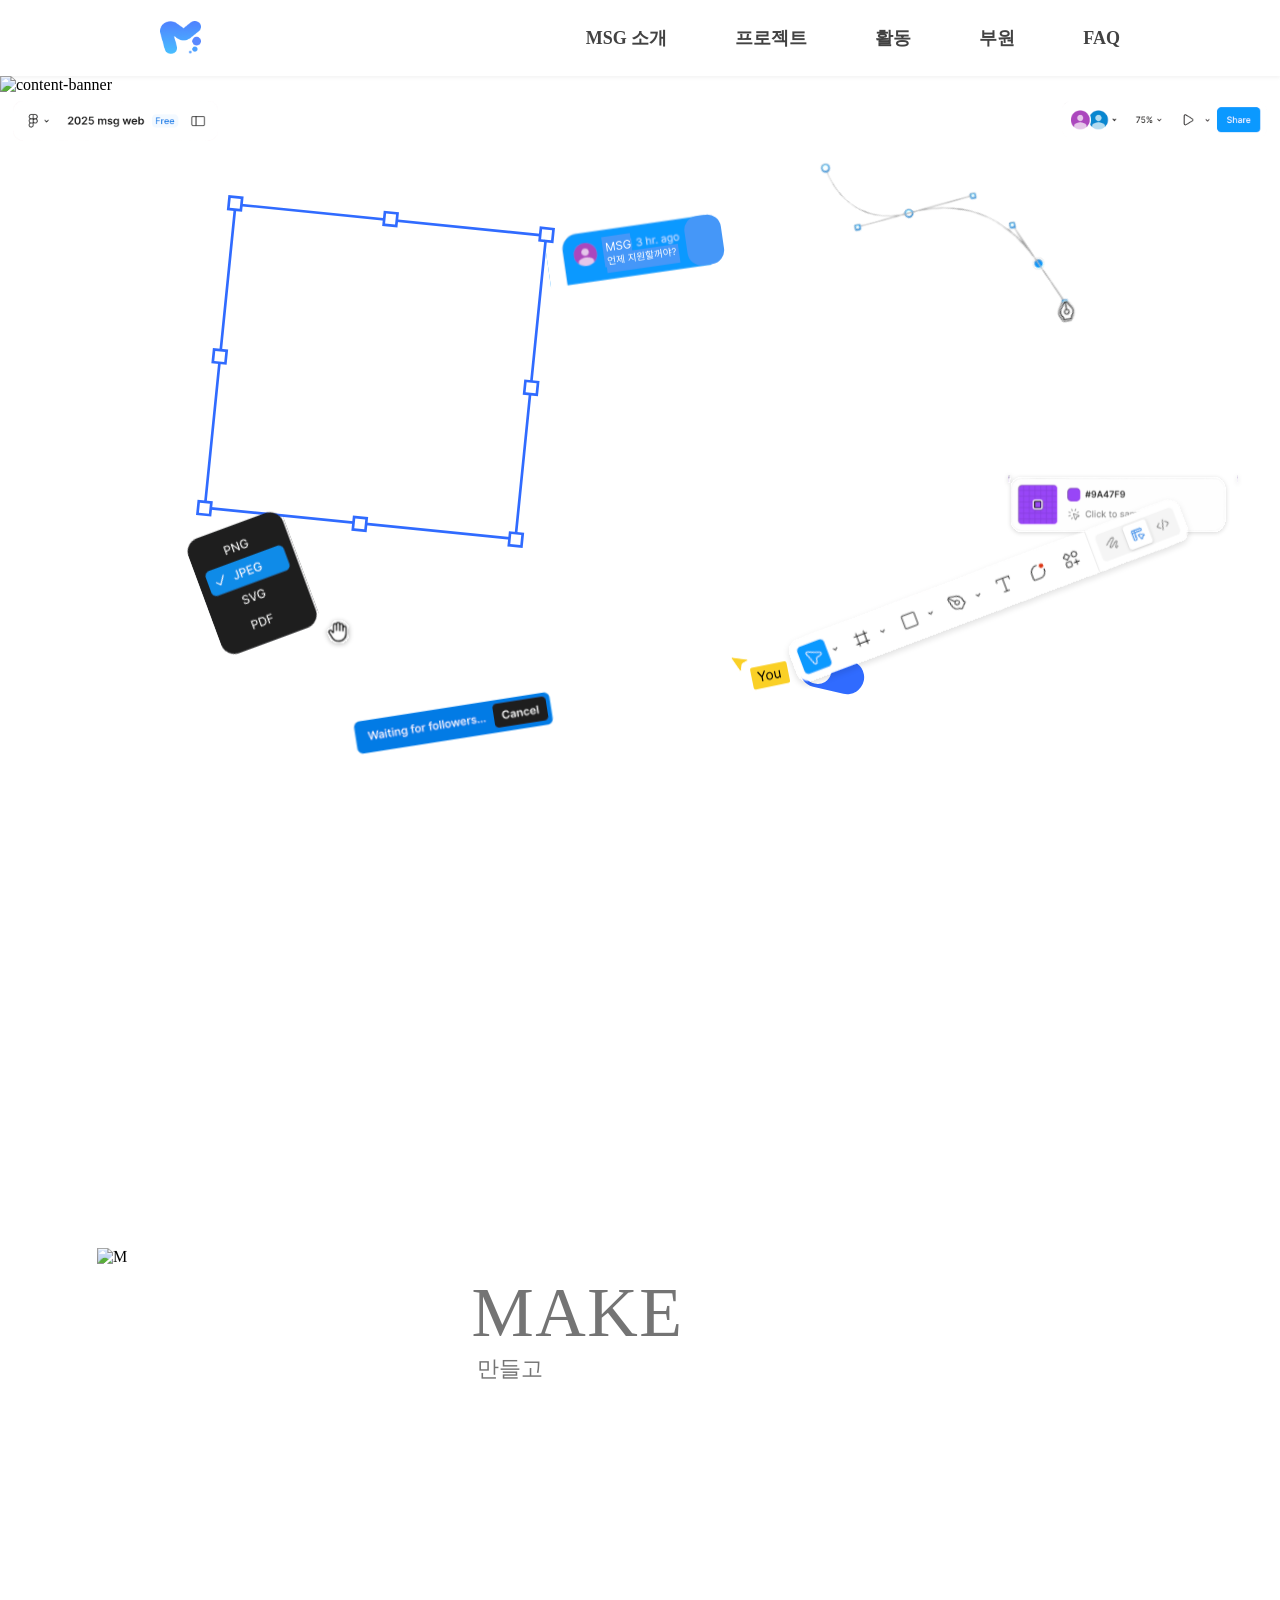
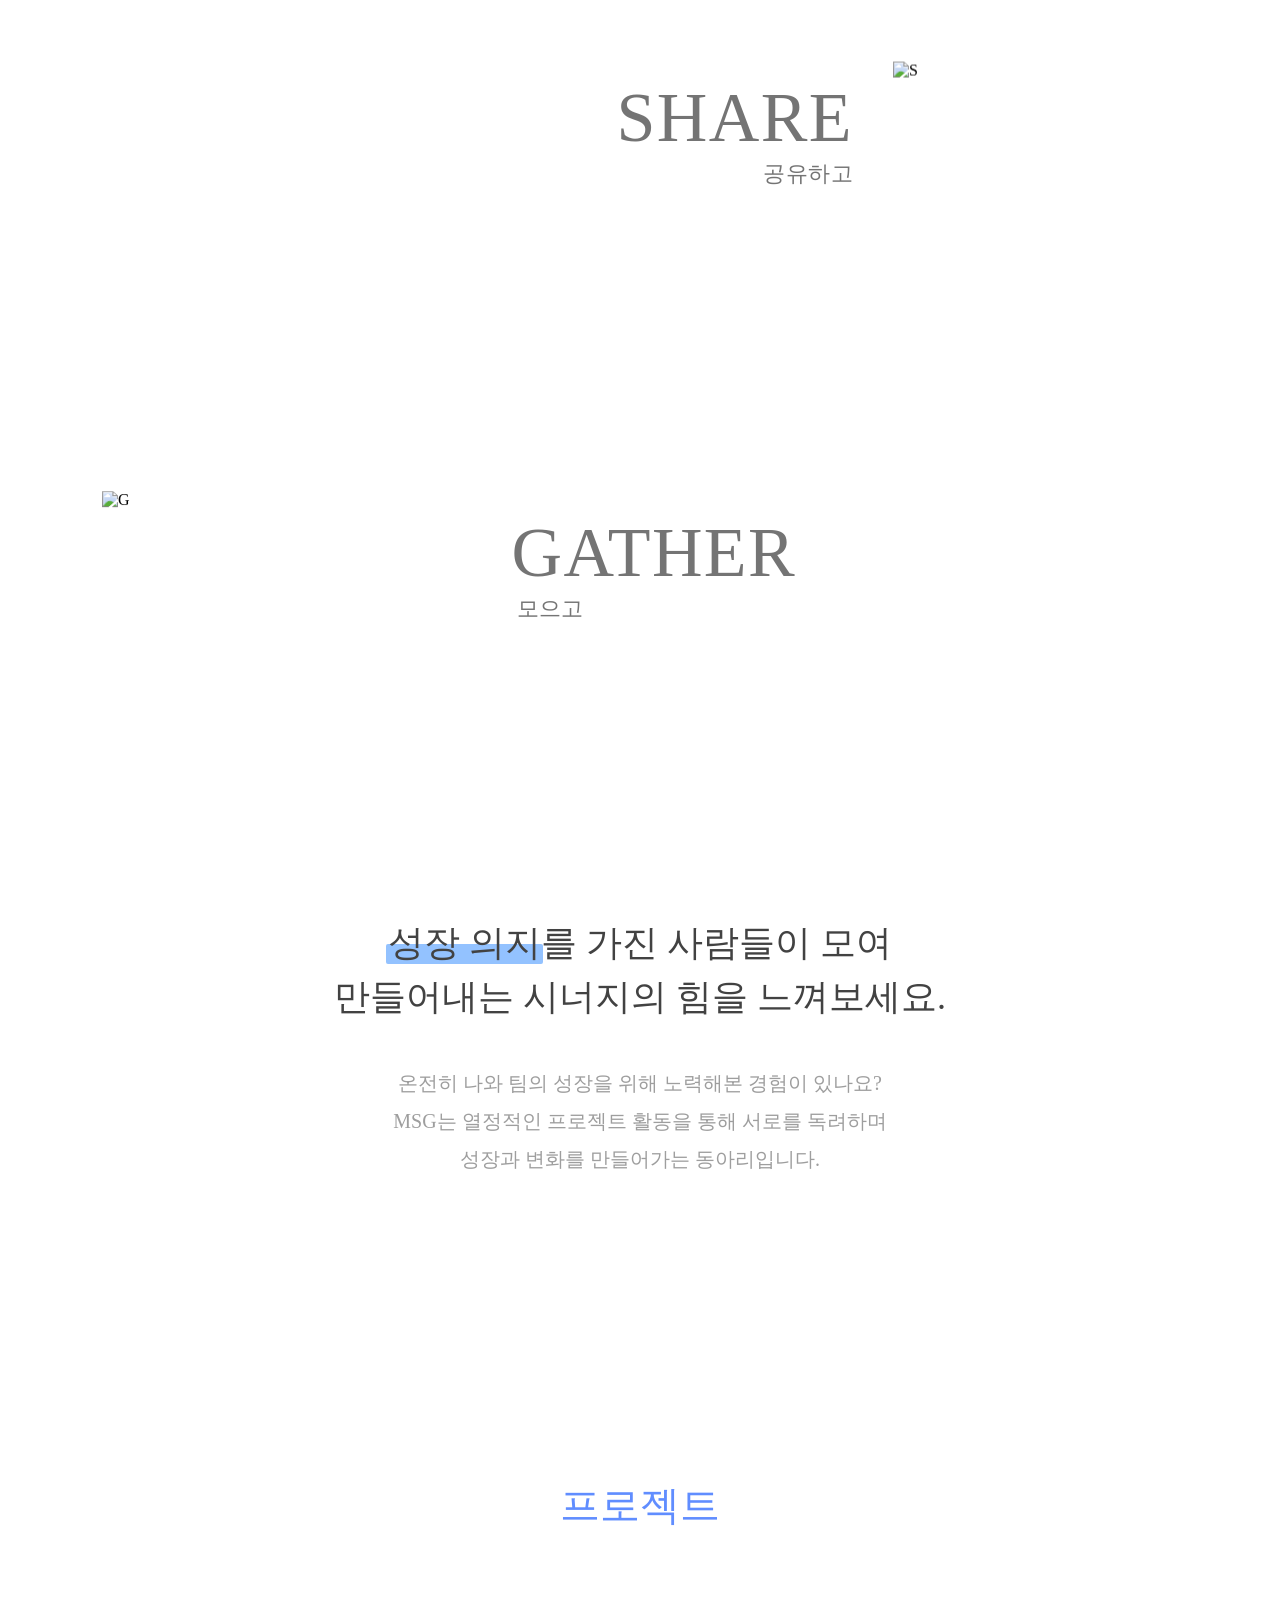
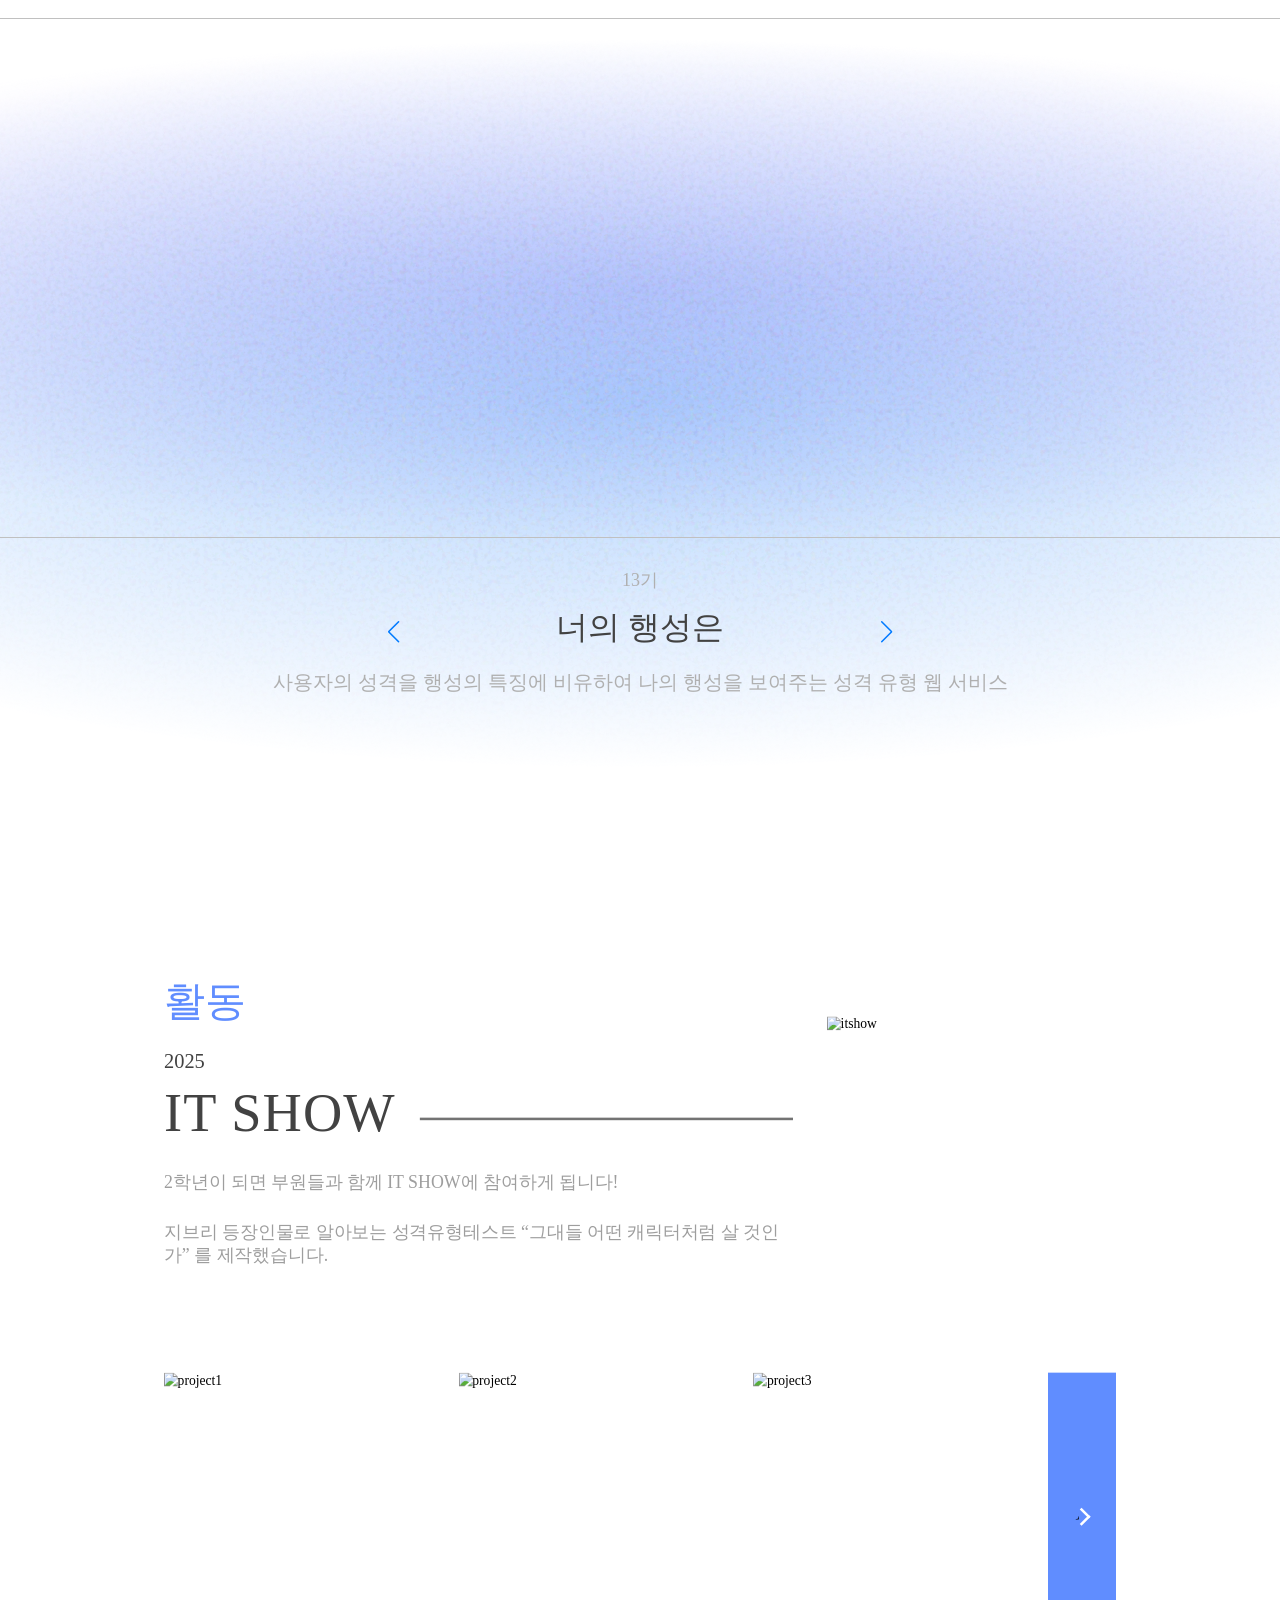
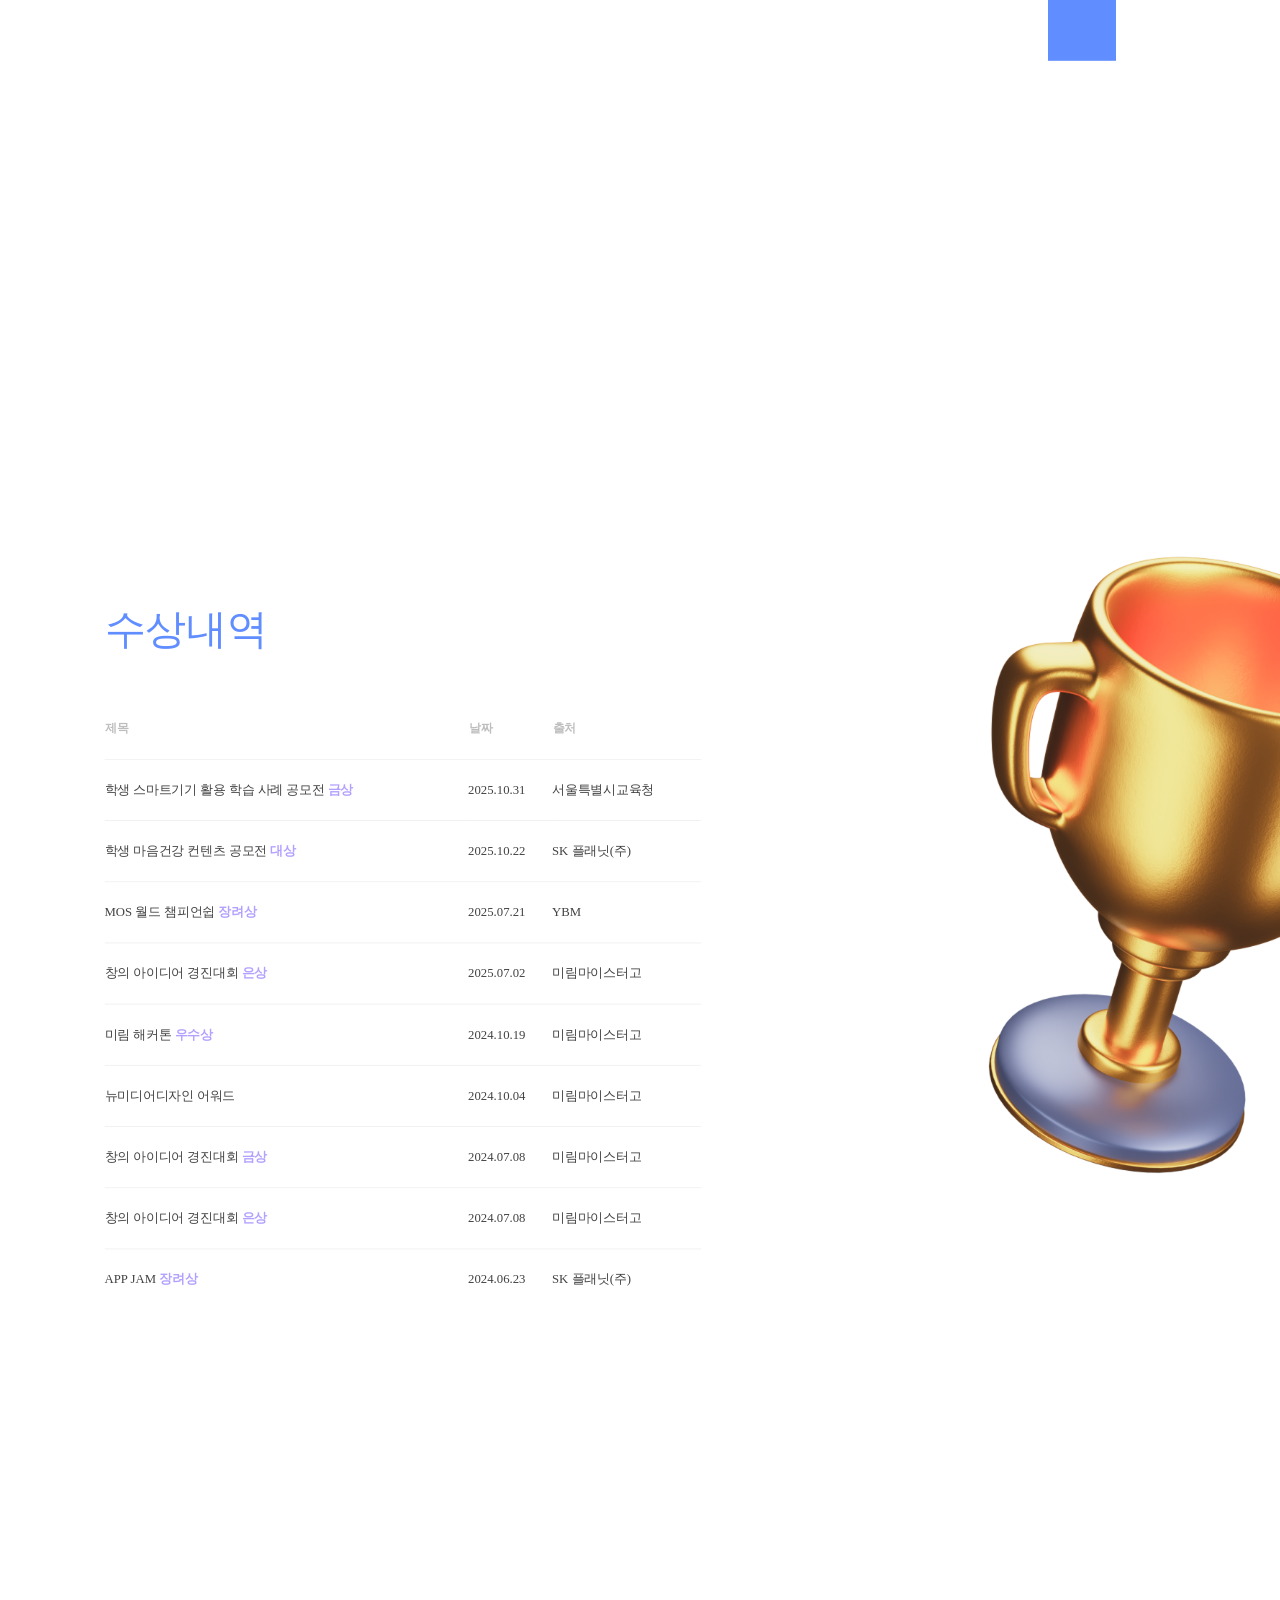
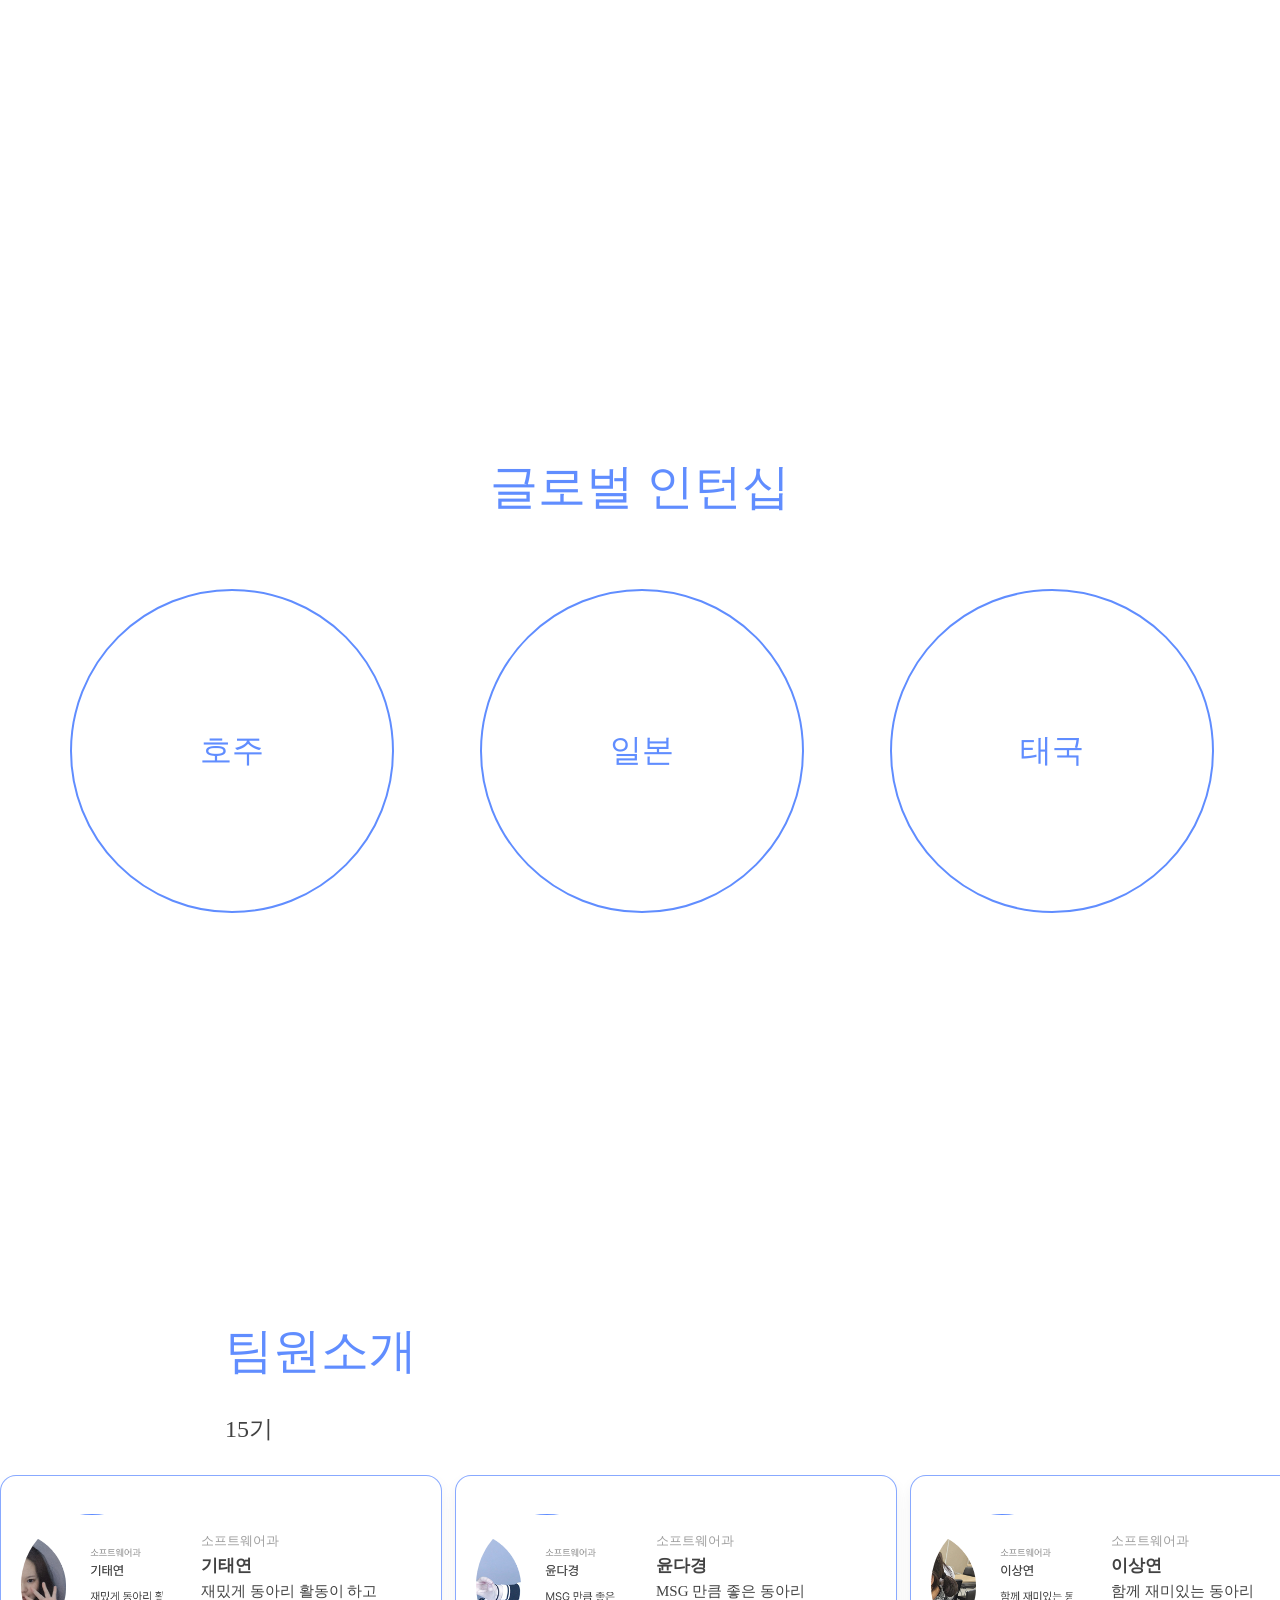
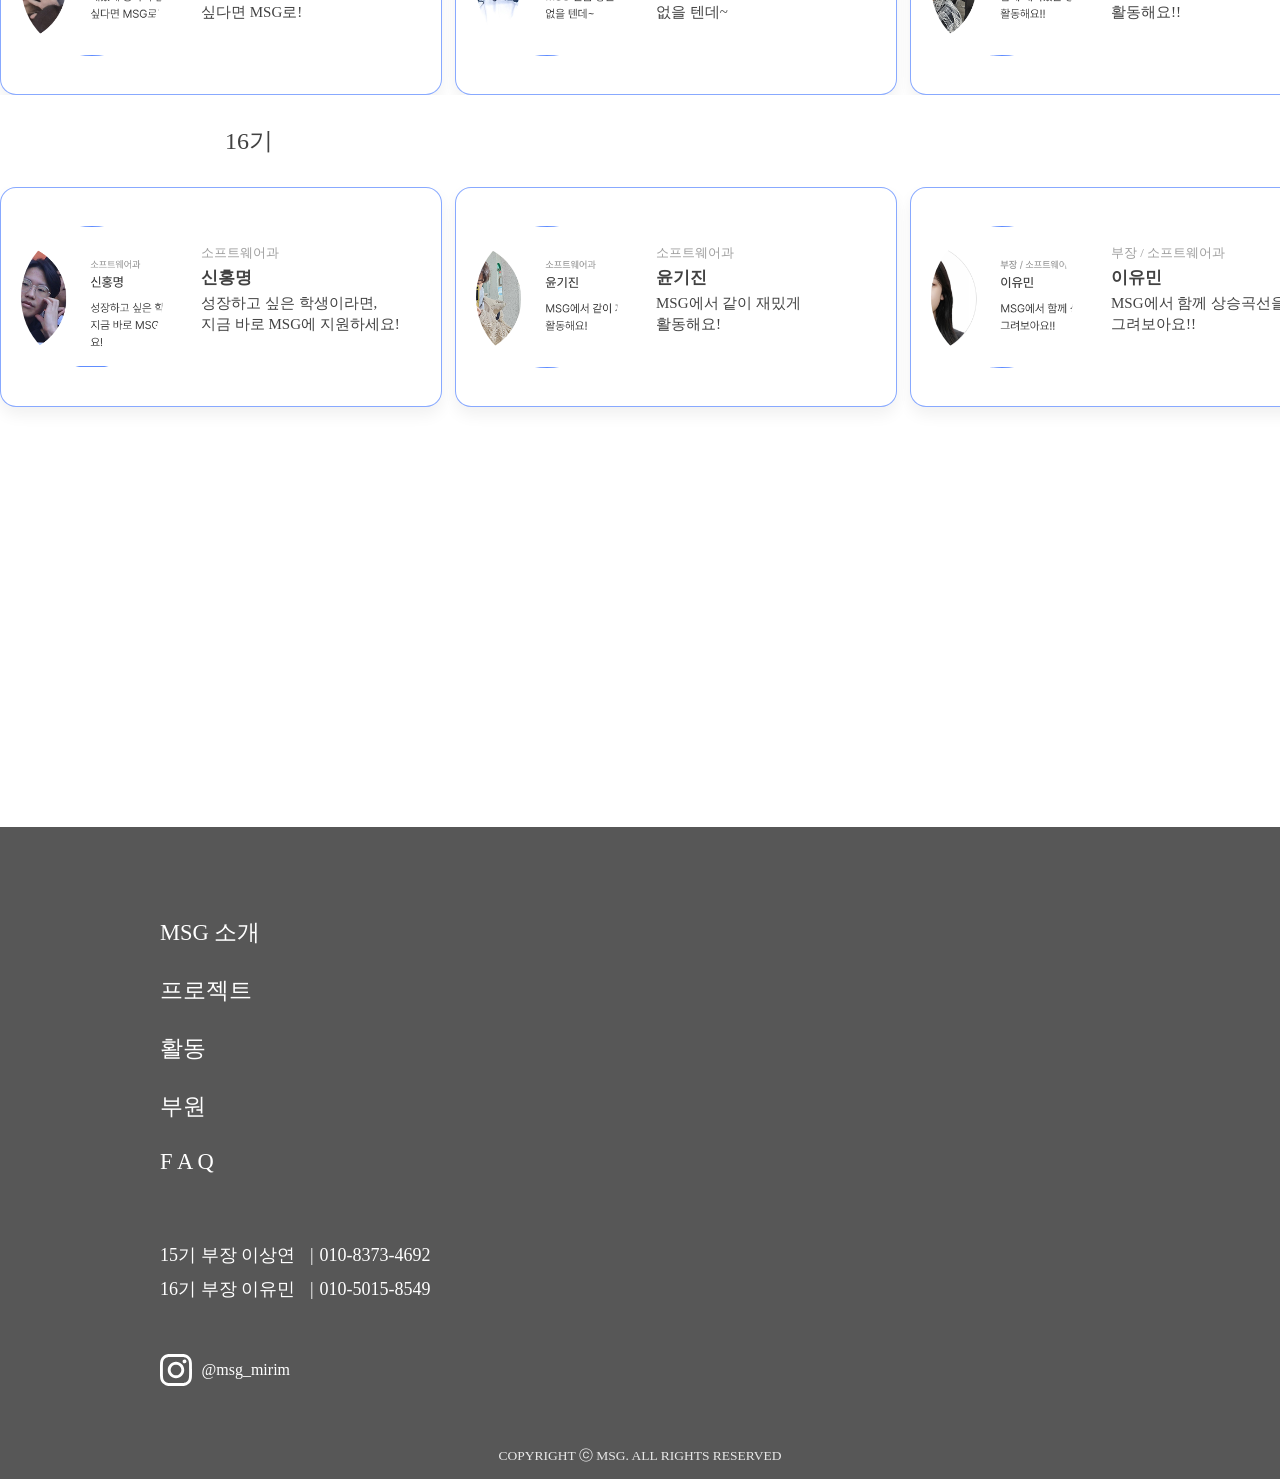
==== index.html @ 41afe241 "[Feat]: Add Project Animation" ====
<!DOCTYPE html>
<html lang="ko">
  <head>
    <meta charset="UTF-8" />
    <meta name="viewport" content="width=device-width, initial-scale=1.0" />
    <title>Make Share Gather MSG</title>
    <link rel="shortcut icon" type="image/x-icon" href="./image/logo.svg" />
    <link rel="stylesheet" href="./css/style.css" />
    <link rel="stylesheet" href="./css/index.css" />
    <link rel="stylesheet" href="https://cdn.jsdelivr.net/npm/swiper@11/swiper-bundle.min.css"
/>
  </head>

  <body>
    <!-- header -->
    <header>
      <img src="./image/logo.png" class="header-logo" alt="logo" />

      <button class="menu-toggle">
        <img src="./image/header-button.svg" class="toggle" />
      </button>

      <nav class="nav-menu">
  <ul>
    <li>
      <a href="./index.html" class="header-menu" id="nav-logo-text">MSG 소개</a>
      <a href="#section-project" class="header-menu" id="nav-project">프로젝트</a>
      <a href="#section-activity" class="header-menu" id="nav-activity">활동</a>
      <a href="#section-member" class="header-menu" id="nav-member">부원</a>
      <a href="./FAQ.html" class="header-menu">FAQ</a>
    </li>
  </ul>
</nav>
    </header>

    <div class="menu-page">
      <div class="menu-header" onclick="navigateToPage()">
      <a href="./index.html"><img src="./image/logo.png" class="header-logo" alt="logo" /></a>
      </div>

      <div class="menu-content">
        <a href="./index.html" class="menu-item">MSG 소개</a>
        <a href="#section-project" class="menu-item">프로젝트</a>
        <a href="#section-activity" class="menu-item">활동</a>
        <a href="#section-member" class="menu-item">부원</a>
        <a href="./FAQ.html" class="menu-item">FAQ</a>
      </div>

      <div class="menu-footer">
        <div class="support-link" onclick="goToPage()">
          <img src="./image/logo.svg" alt="logo" />
          <p>지원하러 가기</p>
        </div>
      </div>
    </div>

    <!-- <button class="floating" onclick="goToPage()">
      <p>지원하기</p>
    </button> -->

    <main class="main">
      <div class="content-banner">
        <img
          src="./image/index/content-banner.jpg"
          class="banner-img"
          alt="content-banner"
        />
        <img
          src="./image/index/wave1.svg"
          class="banner-04"
          alt="banner-deco"
        />
        <img
          src="./image/index/wave2.svg"
          class="banner-02"
          alt="banner-deco"
        />
        <img
          src="./image/index/wave3.svg"
          class="banner-03"
          alt="banner-deco"
        />

        <img
          src="./image/index/banner-deco-01.svg"
          class="banner-01"
          alt="banner-deco"
        />

        <img
          src="./image/index/banner-deco-06.svg"
          class="banner-06"
          alt="banner-deco"
        />

        <img
          src="./image/index/banner-deco-12.svg"
          class="banner-12"
          alt="banner-deco"
        />
        <img
          src="./image/index/banner-deco-13.svg"
          class="banner-13"
          alt="banner-deco"
        />


        <!-- <img
          src="./image/index/banner-deco-02.png"
          class="banner-02"
          alt="banner-deco"
        />
        <img
          src="./image/index/banner-deco-03.png"
          class="banner-03"
          alt="banner-deco"
        />
        <img
          src="./image/index/banner-deco-04.png"
          class="banner-04"
          alt="banner-deco"
        />
        <img
          src="./image/index/banner-deco-05.png"
          class="banner-05"
          alt="banner-deco"
        />
        <img
          src="./image/index/banner-deco-09.png"
          class="banner-09"
          alt="banner-deco"
        />
        <img
          src="./image/index/banner-deco-10.png"
          class="banner-10"
          alt="banner-deco"
        />
        <img
          src="./image/index/banner-deco-11.png"
          class="banner-11"
          alt="banner-deco"
        /> -->
      </div>
    </main>

    <section class="content-about">
      <div class="about-inner">
        <!-- M — MAKE -->
        <div class="about-item about-item--make">
          <div class="about-circle"></div>
          <div class="about-logo">
            <img src="./image/index/logo-deco-01.png" alt="M" />
          </div>
          <div class="about-text">
            <span class="word-en">MAKE</span>
            <span class="word-ko">만들고</span>
          </div>
        </div>

        <!-- S — SHARE -->
        <div class="about-item about-item--share">
          <div class="about-circle"></div>
          <div class="about-text">
            <span class="word-en">SHARE</span>
            <span class="word-ko">공유하고</span>
          </div>
          <div class="about-logo">
            <img src="./image/index/logo-deco-02.png" alt="S" />
          </div>
        </div>

        <!-- G — GATHER -->
        <div class="about-item about-item--gather">
          <div class="about-circle"></div>
          <div class="about-logo">
            <img src="./image/index/logo-deco-03.png" alt="G" />
          </div>
          <div class="about-text">
            <span class="word-en">GATHER</span>
            <span class="word-ko">모으고</span>
          </div>
        </div>
      </div>
    </section>

    <div class="content-desc">
      <h2>
        <span class="highlight">성장 의지</span>를 가진 사람들이 모여<br />
        만들어내는 시너지의 힘을 느껴보세요.
      </h2>
    
      <p>
        온전히 나와 팀의 성장을 위해 노력해본 경험이 있나요?<br />
        MSG는 열정적인 프로젝트 활동을 통해 서로를 독려하며<br />
        성장과 변화를 만들어가는 동아리입니다.
      </p>
    </div>

    <div class="project-section" id="section-project">

      <div class="project-title">프로젝트</div>
    
      <div class="swiper mySwiper">
    
        <div class="swiper-wrapper">
    
          <!-- 13 -->
          <div class="swiper-slide">
            <img class="img-main" src="./image/project/project13.svg">
    
            <div class="swiper-content">
              <div class="slide-grade">13기</div>

              <div class="slide-title">너의 행성은</div>

              <div class="slide-content">
                사용자의 성격을 행성의 특징에 비유하여 나의 행성을 보여주는 성격 유형 웹 서비스
              </div>
            </div>
          </div>

          <!-- 14 -->
          <div class="swiper-slide">
            <img class="img-main" src="./image/project/project14.svg">
    
            <div class="swiper-content">
              <div class="slide-grade">14기</div>
              <div class="slide-title">난 너 없이</div>
              <div class="slide-content">
                환승연애 등장인물로 알아보는 나의 연애 유형테스트
              </div>
            </div>
          </div>
    
          <!-- 15 -->
          <div class="swiper-slide">
            <img class="img-main" src="./image/project/project15.svg">
    
            <div class="swiper-content">
              <div class="slide-grade">15기</div>

              <div class="slide-title">그대들 어떤 캐릭터처럼 살 것인가</div>

              <div class="slide-content">
                지브리 등장인물로 알아보는 나의 성격유형테스트
              </div>
            </div>
          </div>
    
        </div>
    
        <div class="swiper-button-prev"></div>
        <div class="swiper-button-next"></div>
    
      </div>  
    </div>

    <section class="activity" id="section-activity">
      <div class="activity_wrap">
    
        <!-- LEFT TEXT -->
        <div class="activity_left">
          <div class="activity_label">활동</div>
    
          <div class="activity_year">2025</div>
    
          <div class="activity_titleRow">
            <h2 class="activity_title">IT SHOW</h2>
            <div class="activity_line"></div>
          </div>
    
          <div class="activity_sub">
            2학년이 되면 부원들과 함께  IT SHOW에 참여하게 됩니다!
          </div>
          <div class="activity_desc">
            지브리 등장인물로 알아보는 성격유형테스트 “그대들 어떤 캐릭터처럼 살 것인가” 를 제작했습니다.
          </div>
        </div>
        <div class="activity_top">
          <img src="/image/activity/itshow01.jpg" alt="itshow" />
        </div>

        <div class="activity_bottom">
          <div class="activity_image1">
            <img src="/image/activity/itshow02.jpg" alt="project1" />
          </div>
    
          <div class="activity_image2">
            <img src="/image/activity/itshow03.jpg" alt="project2" />
          </div>
    
          <div class="activity_image3">
            <img src="/image/activity/itshow04.jpg" alt="project3" />
          </div>

          <button class="activity_next" type="button" aria-label="다음">
            <span class="activity_arrow"></span>
          </button>
        </div>
      </div>
    </section>

    <section class="award-section">
      <div class="award-wrap">
    
        <div class="award-left">
          <div class="reward-title">수상내역</div>
  
          <div class="reward-scrollArea">
            <table class="reward-list">
              <thead>
                <tr>
                  <th>제목</th>
                  <th>날짜</th>
                  <th>출처</th>
                </tr>
              </thead>
              <tbody id="awardTable"></tbody>
            </table>
          </div>
        </div>
    
        <div class="award-right">
          <img class="award-trophy" src="./image/activity/throphy.png" alt="trophy" />
        </div>
    
      </div>
    </section>
    
    <h2 class="global-title">글로벌 인턴십</h2>
    
      <div class="global-row">

        <div class="global-card">
          <div class="global-circle">
            <div class="circle-front">호주</div>
    
            <div class="circle-back">
              <div class="back-small">글로벌 인턴십</div>
              <div class="back-country">호주</div>
              <div class="back-names">
                15기_이상연<br>
                14기_양혜원, 장하영, 탁경민
              </div>
            </div>
          </div>
        </div>

        <div class="global-card">
          <div class="global-circle">
            <div class="circle-front">일본</div>
    
            <div class="circle-back">
              <div class="back-small">글로벌 인턴십</div>
              <div class="back-country">일본</div>
              <div class="back-names">
                15기_주다인
              </div>
            </div>
          </div>
        </div>

        <div class="global-card">
          <div class="global-circle">
            <div class="circle-front">태국</div>
    
            <div class="circle-back">
              <div class="back-small">글로벌 인턴십</div>
              <div class="back-country">태국</div>
              <div class="back-names">
                15기_윤다경, 이상연<br>
                14기_양혜원, 장하영, 탁경민
              </div>
            </div>
          </div>
        </div>
      </div>
    </div>

    <section class="member" id="section-member">
      <h2 class="member-title">팀원소개</h2>
    
      <p class="member-grade">15기</p>

      <div class="member-marquee member-marquee--row1">
        <div class="member-track">
          <article class="member-15th">
            <img class="member-photo" src="./image/member/member01.png" alt="member01" />
            <div class="member-info">
              <div class="member-role">소프트웨어과</div>
              <div class="member-name">기태연</div>
              <p class="member-desc">재밌게 동아리 활동이 하고<br> 싶다면 MSG로!</p>
            </div>
          </article>
    
          <article class="member-15th">
            <img class="member-photo" src="./image/member/member02.png" alt="member02" />
            <div class="member-info">
              <div class="member-role">소프트웨어과</div>
              <div class="member-name">윤다경</div>
              <p class="member-desc">MSG 만큼 좋은 동아리<br> 없을 텐데~</p>
            </div>
          </article>
    
          <article class="member-15th">
            <img class="member-photo" src="./image/member/member03.png" alt="member03" />
            <div class="member-info">
              <div class="member-role">소프트웨어과</div>
              <div class="member-name">이상연</div>
              <p class="member-desc">함께 재미있는 동아리<br> 활동해요!!</p>
            </div>
          </article>
    
          <article class="member-15th">
            <img class="member-photo" src="./image/member/member04.png" alt="member04" />
            <div class="member-info">
              <div class="member-role">소프트웨어과</div>
              <div class="member-name">장시후</div>
              <p class="member-desc">처음이라 막막하다면 와서<br> 같이 동아리 활동합시다</p>
            </div>
          </article>
    
          <article class="member-15th">
            <img class="member-photo" src="./image/member/member05.png" alt="member05" />
            <div class="member-info">
              <div class="member-role">디자인과</div>
              <div class="member-name">주다인</div>
              <p class="member-desc">혼자보단 같이하는게<br> 더 좋잖아요 기다리고있어요</p>
            </div>
          </article>
    
          <article class="member-15th">
            <img class="member-photo" src="./image/member/member06.png" alt="member06" />
            <div class="member-info">
              <div class="member-role">디자인과</div>
              <div class="member-name">이수현</div>
              <p class="member-desc">M : 멋지고 <br> S : 세련되고</p>
              <p class="member-desc">G : 고급진 시간을 보내봐요!</p>
            </div>
          </article>
        </div>
      </div>
    
      <p class="member-grade">16기</p>

      <div class="member-marquee member-marquee--row2">
        <div class="member-track">
          <article class="member-16th">
            <img class="member-photo" src="./image/member/member07.png" alt="member07" />
            <div class="member-info">
              <div class="member-role">소프트웨어과</div>
              <div class="member-name">신홍명</div>
              <p class="member-desc">성장하고 싶은 학생이라면,<br> 지금 바로 MSG에 지원하세요!</p>
            </div>
          </article>

          <article class="member-16th">
            <img class="member-photo" src="./image/member/member08.png" alt="member08" />
            <div class="member-info">
              <div class="member-role">소프트웨어과</div>
              <div class="member-name">윤기진</div>
              <p class="member-desc">MSG에서 같이 재밌게<br> 활동해요!</p>
            </div>
          </article>
    
          <article class="member-16th">
            <img class="member-photo" src="./image/member/member09.png" alt="member09" />
            <div class="member-info">
              <div class="member-role">부장 / 소프트웨어과</div>
              <div class="member-name">이유민</div>
              <p class="member-desc">MSG에서 함께 상승곡선을<br> 그려보아요!!</p>
            </div>
          </article>
    
          <article class="member-16th">
            <img class="member-photo" src="./image/member/member10.png" alt="member10" />
            <div class="member-info">
              <div class="member-role">차장 / 디자인과</div>
              <div class="member-name">강지윤</div>
              <p class="member-desc">학교생활의 꽃은 동아리죠~<br> 저희랑 같이 성장하고 재밌게</p>
              <p class="member-desc">활동 하실분~?</p>
            </div>
          </article>
    
          <article class="member-16th">
            <img class="member-photo" src="./image/member/member11.png" alt="member11" />
            <div class="member-info">
              <div class="member-role">디자인과</div>
              <div class="member-name">이연경</div>
              <p class="member-desc">같이 재밌게 놀면서<br> 활동할 사람??</p>
            </div>
          </article>
        </div>
      </div>  
    </section>
    <!-- footer -->
    <footer>
      <div class="footer-menu">
        <ul>
          <li>
            <a href="./index.html" class="footer-menu-item">MSG 소개</a>
            <a href="./project.html" class="footer-menu-item">프로젝트</a>
            <a href="./activity.html" class="footer-menu-item">활동</a>
            <a href="./member.html" class="footer-menu-item">부원</a>
            <a href="./FAQ.html" class="footer-menu-item">F A Q</a>
          </li>
        </ul>
      </div>
      <div class="footer-connect">
        <a class="president" href="https://www.instagram.com/slee_0115/"
          >15기 부장 이상연</a
        >010-8373-4692
        <br />
        <a class="president" href="https://www.instagram.com/minn__nnii/"
          >16기 부장 이유민</a
        >010-5015-8549
      </div>
      <div class="footer-instagram">
        <img src="./image/instagram.svg" alt="인스타그램" />
        <a href="https://www.instagram.com/msg_mirim/">@msg_mirim</a>
      </div>
      <div class="footer-copyright">COPYRIGHT ⓒ MSG. ALL RIGHTS RESERVED</div>
    </footer>

    <script src="https://cdn.jsdelivr.net/npm/swiper@11/swiper-bundle.min.js"></script>
    <script src="./js/index.js"></script>
    <script src="./js/site-nav.js"></script>
  </body>
</html>
---- css/style.css ----
/* 모두가 공통으로 import 해야하는 기초 세팅 파일 */

@import url('fonts.css');

:root {
    /* 변수를 사용할 때는 var(--main-color); 이렇게 사용 */
    --main-font: 'Pretendard';
    --main-font-weight: 400;

    --main-color-01: #608DFF;
    --main-color-02: #4BA2FF;
    --main-color-03: #47BEFF;

    --black-color-01: #424242;
    --black-color-02: #575757;
    --gray-color-01: #747474;
    --gray-color-02: #9E9E9E;
    --gray-color-03: #C4C4C4;

    /* 헤더 높이 */
    --header-height: 8.43vh;

    /* 기본 한 페이지 높이 */
    --page-height: calc(100vh - var(--header-height));
    
    /* 헤더 요소 크기 */
    --header-logo-width: 4.5vh;
    --header-font-size: 2vh;

    /* 기본 패딩 크기 */
    --basic-padding: 12.5vw;
    --mobile-padding: 10vw
}

* {
    margin: 0;
    padding: 0;
    /* 폰트 전역설정 완료 */
    font-family: var(--main-font);
    font-weight: var(--main-font-weight);
}

body {
    min-height: 100vh;
    padding-top: var(--header-height);
}

a { 
    color: #fff;
    font-weight: 500;
    text-decoration-line: none; 
}
li { list-style: none; }

/* header */
header {
    position: fixed;
    top: 0; left: 0; right: 0;
    height: var(--header-height);
    display: flex;
    align-items: center;
    justify-content: space-between;
    padding: 0 var(--basic-padding);
    background-color: #fff;
    box-shadow: 0 2px 3px rgba(117, 117, 117, 0.08);
    z-index: 55;
}

header .header-logo { width: var(--header-logo-width); }

header .header-menu {
    color: var(--black-color-01);
    font-size: var(--header-font-size);
    font-weight: 600;
    margin-left: 5vw;
}
header ul>li>a:hover {
    color: var(--main-color-01);
    font-weight: 700;
}

.menu-toggle {
    display: none;
    background: none;
    border: none;
    cursor: pointer;
    width: 4vh;
}
.toggle {
    display: block;
    width: 4vh;
}

/* 메뉴 페이지 */
.menu-page {
    position: fixed;
    top: 0;
    right: -100%;
    width: 100%;    height: 100%;
    background-color: white;
    transition: right 0.4s ease;
    z-index: 60;
    display: flex;
    flex-direction: column;
    text-align: center;
    padding-top: 3vh;
}
.menu-page.active {
    right: 0;
}

.menu-header { margin: 10vh 0; }
.menu-header img { width: 19vh; }

.menu-item {
    display: block;
    color: var(--black-color-01);
    font-size: 3vh;
    font-weight: 500;
    padding: 2vh;
}

.menu-footer {
    display: flex;
    justify-content: center;
    margin: 3vh;
}
.support-link {
    border: 2px solid #fff;
    border-radius: 50px;
    box-shadow: 1px 3px rgba(117, 117, 117, 0.08);

    display: flex;
    align-items: center;
    justify-content: space-between;
    padding: 2.5vh 4vh;
}
.support-link img {
    width: 4vh;
    margin-right: 3vw;
}
.support-link p {
    color: var(--main-color-01);
    font-size: 2.2vh;
    font-weight: 500;
}

/* footer */
footer {
    color: #fff;
    background-color: var(--black-color-02);
    padding: 0 var(--basic-padding);
}

.footer-menu { padding: 7vh 0; }
.footer-menu a {
    display: block;
    margin-top: 3vh;
    font-size: 2.5vh;
}

.footer-connect { font-size: 2vh; }
.footer-connect .president {
    display: inline-block;
    margin: 5px 0;
}
.footer-connect .president::after {
    content: '|';
    padding: 0 6px 0 15px;
}

.footer-instagram {
    display: flex;
    align-items: center;
    margin: 3em 0;
}
.footer-instagram img {
    width: 3.5vh;
    margin-right: 10px;
}

.footer-copyright {
    font-size: 1.5vh;
    text-align: center;
    padding: 1em 0;
    opacity: 0.87;
}

/* floating button */
.floating {
    position: fixed;
    top: 20vh;  right: 12vh;
    border: 2px solid #fff;
    border-radius: 50px;
    box-shadow: 0 2px rgba(117, 117, 117, 0.08);
    background-color: rgba(255, 255, 255, 0.5);

    display: flex;
    align-items: center;
    justify-content: space-between;
    padding: 2.3vh 1.2vw;
    z-index: 50;

    animation: blink 1.5s infinite;

    cursor: pointer;
}
.floating-logo {
    width: 1.5vw;
    margin-right: 0.6vw;
}
.floating p {
    color: var(--main-color-01);
    font-size: 0.9vw;
    font-weight: 500;
}

@keyframes blink {
    0% {
        opacity: 1;
    }
    50% {
        opacity: 0.6;
    }
    100% {
        opacity: 1;
    }
}

/* 태블릿 및 모바일 버전 */
@media screen and (max-width: 768px) {
    .nav-menu {
        display: none;
    }
    .menu-toggle {
        display: block;
    }

    .floating {
        display: none;
    }

    a { font-weight: 400; }

    .footer-menu { padding: 3vh 0; }
    .footer-menu a {
        font-size: 2vh;
        margin-top: 1.5vh;
    }
    .footer-connect { font-size: 1.4vh; }
    .footer-connect .president::after { 
        padding: 0 6px 0 10px; 
    }
    .footer-instagram { 
        font-size: 1.5vh;
        margin: 3vh 0; 
    }
    .footer-instagram img { 
        width: 2vh;
        margin-right: 1.5vw;
    }
    .footer-copyright { font-size: 1vh; }
}
---- css/index.css ----
.main {
    min-height: 100vh;
    padding: 0 var(--basic-padding);
    overflow-x: hidden;
}

img {
  -webkit-user-drag: none;
    user-select: none;
  -moz-user-select: none;
  -webkit-user-select: none;
  -ms-user-select: none;
}

/* 스무스 스크롤 전역 적용 */
html {
  scroll-behavior: smooth;
}

/* 헤더 높이만큼 오프셋 (섹션이 헤더에 가리지 않게) */
#section-project,
#section-activity,
#section-member {
  scroll-margin-top: var(--header-height);
}

/* 화살표 버튼 텍스트 추가 */
.activity_arrow::after {
  content: "›";
}

.body {
  overflow-x: hidden;
}

.content-banner {
    height: var(--page-height);
    margin: 0 calc(-1 * var(--basic-padding));
    position: relative;
    overflow: hidden;
}
  
  .banner-img {
    position: absolute;
    inset: 0;
    width: 100%;
    height: 100%;
    object-fit: cover;
    z-index: 0;
}  

/* .floating {
    width: 150px;
    height: 150px;
    border-radius: 50%;
    opacity: 0.9;
    background-color: #a3c2ff;
    display: flex;
    align-items: center;
    justify-content: center;
    border: none;
    outline: none;
    transition: background-color 0.2s;
}

.floating:hover {
    opacity: 1;
    background-color: #608DFF;
}

.floating p {
    margin: 0;
    color: white;
    font-size: 21px;
} */

.content-banner .banner-04,
.content-banner .banner-02,
.content-banner .banner-03 {
    position: absolute;
    pointer-events: none;
    z-index: 1;
    top: 9%;
    left: 14%;
    width: 33%;
    will-change: transform;
}

.content-banner .banner-04 {
  top: 47%;
  left: 27%;
  width: 70%;
}

.content-banner .banner-02 {
  top: 54%;
  left: 24%;
  width: 65%;
}

.content-banner .banner-03 {
  top: 15%;
  left: 14%;
  width: 80%;
}

.content-banner .banner-01,
.content-banner .banner-06,
.content-banner .banner-12,
.content-banner .banner-13{
    position: absolute;
    pointer-events: none;
    top: 67%;
    left: 60%;
    width: 8%;
    z-index: 0;
}

.content-banner .banner-01 {
  top: 14.5%;
  left: 15.35%;
  width: 28%;
}

.content-banner .banner-06 {
  top: 1%;
  left: 60%;
  width: 30%;
}

.content-banner .banner-12 {
  top: 3%;
  left: 1%;
  width: 16%;
}

.content-banner .banner-13 {
  top: 3%;
  left: 83%;
  width: 16%;
}

.content-about {
    position: relative;
    width: 100%;
    padding: 120px 0 140px;
    overflow: hidden;
    background: #fff;
}

  .about-inner {
    position: relative;
    width: 100%;
    max-width: 860px;
    margin: 0 auto;
    display: flex;
    flex-direction: column;
    gap: 0;
}

  .about-item {
    position: relative;
    display: flex;
    align-items: center;
    width: 100%;
    height: 320px;
}

  /* M — 좌측 */
  .about-item--make {
    justify-content: flex-start;
    padding-left: 6%;
}

  /* S — 우측 */
  .about-item--share {
    justify-content: flex-end;
    padding-right: 6%;
    margin-top: -60px;
}

  /* G — 좌측 */
  .about-item--gather {
    justify-content: flex-start;
    padding-left: 6%;
    margin-top: -60px;
}

  /* ---- 빛번짐 원형 데코 ---- */
  .about-circle {
    position: absolute;
    border-radius: 50%;
    pointer-events: none;
    z-index: 0;
}

  /* M 뒤 — deco-circle-01 (보라) */
  .about-item--make .about-circle {
    width: 500px;
    height: 500px;
    background: url('/image/index/deco-circle-01.png') center / cover no-repeat;
    top: 40%;
    left: 18%;
    transform: translate(-50%, -50%);
}

  /* S 뒤 — deco-circle-02 (노랑) */
  .about-item--share .about-circle {
    width: 750px;
    height: 750px;
    background: url('/image/index/deco-circle-02.png') center / cover no-repeat;
    top: 50%;
    right: 14%;
    left: auto;
    transform: translate(50%, -50%);
}

  /* G 뒤 — deco-circle-03 (파랑) */
  .about-item--gather .about-circle {
    width: 500px;
    height: 500px;
    background: url('/image/index/deco-circle-03.png') center / cover no-repeat;
    top: 50%;
    left: 14%;
    transform: translate(-50%, -50%);
}

  /* ---- 3D 글자 이미지 ---- */
  .about-logo {
    position: relative;
    z-index: 1;
    flex-shrink: 0;
}

  .about-logo img {
    display: block;
    width: 350px;
    height: auto;
    will-change: transform;
}

/* S — 우측 */
.about-item--share {
    justify-content: flex-end;
    margin-top: 100px;  /* 여기 조정 */
}

/* G — 좌측 */
.about-item--gather {
    justify-content: flex-start;
    margin-top: 100px;  /* 여기 조정 */
}

.about-item--share .about-logo img {
    width: 377px;
}

  /* ---- 텍스트 그룹 ---- */
  .about-text {
    font-family: 'GMarketSans';
    position: relative;
    z-index: 1;
    display: flex;
    flex-direction: column;
    gap: 6px;
    margin-left: 28px;
    font-size: 350px;
}

.about-item--make .about-text {
    margin-left: -140px;
    margin-top: 150px;
    margin-right: -160px;
    text-align: left;
}

  /* SHARE 아이템은 텍스트가 글자 왼쪽 */
  .about-item--share .about-text {
    margin-left: 0;
    margin-top: 120px;
    margin-right: -160px;
    text-align: right;
}

  .about-item--gather .about-text {
    margin-left: -100px;
    margin-top: 150px;
    margin-right: 0px;
    text-align: left;
}

  .about-text .word-en {
    font-size: 70px;
    font-weight: 400;
    letter-spacing: 0.02em;
    color: #747474;
    line-height: 1;
}

  .about-text .word-ko {
    font-size: 22px;
    font-weight: 300;
    letter-spacing: 0.02em;
    color: #747474;
    margin-left: 5px;;
}

.content-desc {
  text-align: center;
  margin-top: 120px;
}

.content-desc h2 {
  font-family: 'GMarketSans';
  font-size: 36px;
  font-weight: 500;
  line-height: 1.5;
  color: #424242;
  margin-bottom: 40px;
}

.content-desc p {
  font-family: 'Pretendard';
  font-size: 20px;
  line-height: 1.9;
  color: #9e9e9e;
}

.highlight {
  position: relative;
  display: inline-block;
  z-index: 0;
  font-weight: inherit; 

}

.highlight::after {
  content: "";
  position: absolute;
  left: -2px;
  right: -2px;
  bottom: 6px;
  height: 0.55em;
  background: #93C2FF;
  z-index: -1;
  border-radius: 2px;

  width: 0;
  transition: width 1.2s ease;
}

.highlight.active::after {
  width: calc(100% + 4px); /* ✅ 왼쪽 -2px + 오른쪽 -2px 보정 */
}

.project-title {
  margin-top: 300px;
  font-family: 'GMarketSans';
  font-weight: 500;
  font-size: 40px;
  color: #608DFF;
  display: flex;
  align-items: center;
  justify-content: center;
}

.project-section {
  overflow: hidden;
  background-image: url('/image/activity/Group\ 483.png'); /* ✅ 실제 경로로 변경 */
  background-position: center 75%;
  background-repeat: no-repeat;
}

.swiper {
  width: 100%;
  height: 100%;
  margin-top: 9.5vh;
  margin-bottom: 25vh;
  overflow: hidden;
}

.swiper-wrapper {
  align-items: center;
}

.swiper-slide {
  display: flex;
  justify-content: center;
  align-items: center;
  transform: none !important;
}

.img-main {
  width: 2100px;
  height: 520px;
  object-fit: contain;

  position: relative;
  left: 50%;
  transform: translateX(-50%);
}

.img-side {
  position: absolute;
  width: 560px;
  height: 320px;
  object-fit: cover;
  border-radius: 10px;

  top: 50%;
  transform: translateY(-50%);
  opacity: 0;

  transition: opacity 0.35s ease;
  pointer-events: none;
}


.swiper-slide-active {
  z-index: 3;
}

.swiper-slide-active .img-main {
  opacity: 1;
}

.swiper-slide-active .img-side {
  opacity: 0;
}

.swiper-slide-prev,
.swiper-slide-next {
  z-index: 1;
}

.swiper-slide-prev .img-main,
.swiper-slide-next .img-main {
  opacity: 0;
}

.swiper-slide-prev .img-side,
.swiper-slide-next .img-side {
  opacity: 0.55;
}

.swiper-slide-prev .img-side {
  left: -520px;   /* 왼쪽 슬라이드 → 왼쪽에 표시 */
}

.swiper-slide-next .img-side {
  left: 520px;    /* 오른쪽 슬라이드 → 오른쪽에 표시 (right 대신 left 사용) */
}

.swiper-content {
  font-family: 'GMarketSans';
  margin-top: 26px;
  text-align: center;
  position: static;
}

.swiper-slide .slide-grade,
.swiper-slide .slide-title {
  display: none;
}

.swiper-slide-active .slide-grade,
.swiper-slide-active .slide-title {
  display: block;
}

.swiper-slide:not(.swiper-slide-active) .slide-content {
  display: none;
}


/* 텍스트 스타일 */
.slide-grade {
  color: #b0b0b0;
  font-weight: 500;
  font-size: 18px;
  margin-bottom: 14px;
}

.slide-title {
  color: #424242;
  font-weight: 500;
  font-size: 32px;
  margin-bottom: 16px;
}

.slide-content {
  color: #b0b0b0;
  font-weight: 300;
  font-size: 20px;
  white-space: nowrap;      /* 한 줄 유지 */
  line-height: 1.6;
  display: flex; 
  align-items: center; 
  justify-content: center;
}

.swiper-button-prev,
.swiper-button-next {
  top: auto !important;
  bottom: 44px !important;
  width: 19px;
  height: 38px;
  color: #608DFF;
  z-index: 5;
}

.swiper-button-prev {
  left: calc(50% - 260px) !important;
}

.swiper-button-next {
  right: calc(50% - 260px) !important;
}

.swiper-button-prev::after,
.swiper-button-next::after {
  font-size: 22px !important;
  font-weight: 1;
}

.activity {
  width: 100%;
  padding: 60px 0 80px;
  background: #fff;
  transform: scale(0.85);
  transform-origin: top center;
}

.activity_wrap {
  width: 100%;
  max-width: 1440px;
  margin: 0 auto;
  padding: 0 80px;
  box-sizing: border-box;

  display: grid;
  grid-template-columns: 1fr 340px;  /* ✅ 오른쪽 고정 너비 */
  grid-template-rows: auto auto;
  column-gap: 40px;
  row-gap: 30px;
}

.activity_left{
  grid-column: 1 / 2;
  grid-row: 1 / 2;
}

.activity_label{
  font-family: 'GMarketSans';
  font-size: 48px;
  font-weight: 500;
  color: #608DFF;
  margin-bottom: 26px;
}

.activity_year{
  font-family: 'GMarketSans';
  font-size: 24px;
  font-weight: 400;
  color: #424242;
  margin-bottom: 10px;
}

.activity_titleRow{
  display: flex;
  align-items: center;
  gap: 28px;
  margin-bottom: 14px;
}

.activity_title{
  font-family: 'GMarketSans';
  font-size: 64px;
  font-weight: 400;
  color: #424242;
  letter-spacing: 0.02em;
  margin: 0;
}

.activity_line{
  flex: 1;
  height: 3px;
  background: #000000;
  opacity: 0.55;
  transform: translateY(6px);
}

.activity_sub {
  font-family: 'Pretendard';
  font-size: 21px;
  font-weight: 300;
  color: #9e9e9e;
  margin-bottom: 30px;
  margin-top: 30px;
}

.activity_desc {
  font-family: 'Pretendard';
  font-size: 21px;
  font-weight: 300;
  color: #9e9e9e;
}


.activity_top {
  grid-column: 2 / 3;
  grid-row: 1 / 2;
  display: flex;
  justify-content: flex-end;
  align-items: flex-start; /* ✅ 위에 붙게 */
}

.activity_top img {
  width: 100%;
  height: 339px;
  object-fit: cover;
  margin-right: 0;
  margin-top: 50px;
}

.activity_bottom {
  grid-column: 1 / 3;      /* ✅ 전체 너비 */
  grid-row: 2 / 3;

  display: grid;
  grid-template-columns: 1fr 1fr 1fr 80px;
  gap: 16px;
  align-items: stretch;
}

.activity_bottom img {
  width: 100%;
  height: 339px;
  object-fit: cover;
  margin-left: 0;
  margin-top: 50px;
}

.activity_next {
  border: none;
  background: #608DFF;
  cursor: pointer;
  display: flex;
  align-items: center;
  justify-content: center;
  width: 100%;
  height: 339px;
  margin-top: 50px;
}

.activity_arrow {
  display: block;
  width: 12px;
  height: 12px;
  border-top: 3px solid #fff;
  border-right: 3px solid #fff;
  transform: rotate(45deg);
}

/* ===== SECTION ===== */
.award-section{
  width: 100%;
  background: #fff;
  padding: 60px 0 80px;
  transform: scale(0.85);
  transform-origin: top center;
}

.award-wrap{
  width: 100%;
  max-width: 1200px;
  margin: 0 auto;

  display: grid;
  grid-template-columns: 1.2fr 0.8fr;
  gap: 60px;
  align-items: start;
}

/* ===== LEFT ===== */
.award-left{
  padding-top: 30px;
  margin-left: -30px;
}

.reward-title{
  font-family: 'GMarketSans';
  font-weight: 400;
  font-size: 48px;
  color: #608DFF;
  margin-top: 300px;
  margin-bottom: 50px;
  left: -100px;
}

/* ✅ 진짜 스크롤 박스 */
.reward-scrollArea{
  height: 700px;          /* 🔥 여기 높이만 네 디자인에 맞게 조절 */
  left: -100px;
  overflow-y: auto;
  padding-right: 12px;    /* 스크롤바랑 내용 겹치지 않게 */

  /* 스크롤이 자연스럽게 */
  overscroll-behavior: contain;
}

/* ===== TABLE ===== */
.reward-list{
  width: 100%;
  border-collapse: collapse;
  font-family: "Pretendard";
}

.reward-list th,
.reward-list td{
  padding: 26px 0;
  text-align: left;
  border-bottom: 1px solid #efefef;
}

.reward-list th{
  font-size: 14px;
  font-weight: 600;
  color: #bdbdbd;
  position: sticky;
  top: 0;
  background: #fff;
  z-index: 2;
}

.reward-list td{
  font-size: 15px;
  color: #424242;
}

.reward-list td a{
  color: #608DFF;
  text-decoration: none;
  font-weight: 600;
  margin-left: 8px;
}

/* ===== RIGHT ===== */
.award-right{
  position: relative;
  min-height: 540px;
}

.award-trophy{
  transform: scale(1);
  position: absolute;
  right: -265px;
  width: 650px;
  height: 850px;


  top: 220px;
  pointer-events: none;
  user-select: none;
}

/* ===== 스크롤바 스타일 (크롬/엣지) ===== */
.reward-scrollArea::-webkit-scrollbar{
  width: 8px;
}

.reward-scrollArea::-webkit-scrollbar-track{
  background: transparent;
}

.reward-scrollArea::-webkit-scrollbar-thumb{
  background: #d6d6d6;
  border-radius: 999px;
}

/* 파이어폭스 */
.reward-scrollArea{
  scrollbar-width: thin;
  scrollbar-color: #d6d6d6 transparent;
}

:root{
  --blue:#608DFF;
}

.global-title{
  margin-top: 500px;
  font-family:'GMarketSans';
  font-size:48px;
  color:#608DFF;
  text-align:center;
  margin-bottom:70px;
}

.global-row{
  position:relative;
  z-index:5;
  max-width: 1200px;
  margin:0 auto;
  display:flex;
  justify-content:center;
  gap:90px;
}

.global-row {
  max-width: 1200px;
  margin:0 auto;
  display:flex;
  justify-content:center;
  gap:90px;
  z-index: 3;
}

/* 카드 */
.global-card{
  width:320px;
  height:320px;
  perspective:1000px;
}

/* 원 */
.global-circle{
  width:100%;
  height:100%;
  border-radius:50%;
  border:2px solid var(--blue);
  position:relative;
  overflow:hidden;
  transition:.35s;
}

/* 앞면 (기본 흰 원) */
.circle-front{
  position:absolute;
  inset:0;
  display:flex;
  align-items:center;
  justify-content:center;

  font-family:'GMarketSans';
  font-size:32px;
  color:var(--blue);

  transition:.3s;
}

/* 뒷면 (파란 내용) */
.circle-back{
  position:absolute;
  inset:0;
  display:flex;
  flex-direction:column;
  align-items:center;
  justify-content:center;

  color:#fff;
  text-align:center;

  opacity:0;
  transform:scale(.9);
  transition:.3s;
}

/* hover 시 원 색 변경 */
.global-circle:hover{
  background:var(--blue);
  border-color:var(--blue);
}

/* hover 시 앞면 숨김 */
.global-circle:hover .circle-front{
  opacity:0;
}

/* hover 시 내용 등장 */
.global-circle:hover .circle-back{
  opacity:1;
  transform:scale(1);
}

/* 텍스트 */
.back-small{
  font-size:14px;
  margin-bottom:10px;
}

.back-country{
  font-size:26px;
  font-weight:600;
  margin-bottom:16px;
}

.back-names{
  font-size:14px;
  line-height:1.8;
}

:root{
  --cardBorder: rgba(96,141,255,.75);
}

/* 섹션 */
.member{
  width: 100%;
  background: #fff;
  padding: 110px 0 120px;
  overflow: hidden; /* ✅ 밖으로 나가는 카드 숨김 */
  transform-origin: top center;
}

.member-title{
  font-family: 'GMarketSans';
  font-size: 48px;
  font-weight: 500;
  color: #608DFF;
  margin-bottom: 26px;
  margin-left: 225px;
  margin-top: 300px;
}

/* 마퀴(가로 슬라이드) 컨테이너 */
.member-marquee{
  width: 100%;
  overflow: hidden;
}

/* 1줄/2줄 간격 */
.member-marquee--row1{ margin-bottom: 28px; }
.member-marquee--row2{ margin-bottom: 0; }

/* 실제로 움직이는 트랙 */
.member-track{
  display: flex;
  gap: 13px;
  width: max-content;
  will-change: transform;
  animation: memberScroll 28s linear infinite;
}

/* 2번째 줄은 반대 방향 + 약간 느리게 (스크린샷처럼 자연스러움) */
.member-marquee--row2 .member-track{
  animation: memberScrollReverse 34s linear infinite;
}

/* hover하면 멈춤(원하면 삭제 가능) */
.member-marquee:hover .member-track{
  animation-play-state: paused;
}

.member-15th{
  width: 400px;                 /* 약 70% */
  min-height: 184px;            /* 약 70% */
  height: auto; 
  border: 1.6px solid var(--cardBorder);
  border-radius: 16px;
  background: #fff;
  display: grid;
  grid-template-columns: 142px 1fr; /* 사진도 70%로 축소 */
  column-gap: 22px;             /* 32px * 0.7 ≃ 22px */
  align-items: center;
  padding: 17px 20px;           /* 24x28 → 약 17x20 */
  box-shadow: 0 8px 16px rgba(0,0,0,.06); 
}

.member-16th{
  width: 400px;
  min-height: 184px;   /* 약 70% */
  height: auto; 
  border: 1.6px solid var(--cardBorder);
  border-radius: 16px;
  background: #fff;
  display: grid;
  grid-template-columns: 142px 1fr; /* 사진도 축소 */
  column-gap: 22px;
  align-items: center;
  padding: 17px 20px;           /* 카드 안 여백 */
  margin-bottom: 300px;
  box-shadow: 0 8px 16px rgba(0,0,0,.06); 
}

.member-photo{
  width: 142px;   /* 204px × 0.7 */
  height: 142px;
  border-radius: 50%;
  object-fit: cover;
}

.member-info{
  padding-left: 16px;
  padding-bottom: 16px;
}

.member-role{
  font-family: 'Pretendard';
  font-size: 13px; /* 약 70% */
  color: #9e9e9e;
  margin-bottom: 4px;
}

.member-name{
  font-family: 'Pretendard';
  font-size: 17px;    /* 약 70% */
  font-weight: 600;
  color: #424242;
  margin-bottom: 4px;
}

.member-desc{
  font-family: 'Pretendard';
  font-size: 15px; /* 약 70% */
  color: #424242;
  line-height: 1.35;
  margin: 0;
  display: -webkit-box;
  -webkit-line-clamp: 2;      /* 너무 길면 2줄까지만 */
  -webkit-box-orient: vertical;
  overflow: hidden;
}

.member-grade {
  font-family: 'Pretendard';
  font-size: 24px;
  color: #424242;
  margin-top: 30px;
  margin-bottom: 30px;
  margin-left: 225px;
}

@keyframes memberScroll{
  from { transform: translateX(0); }
  to   { transform: translateX(calc(-1 * var(--loopWidth))); }
}

@keyframes memberScrollReverse{
  from { transform: translateX(calc(-1 * var(--loopWidth))); }
  to   { transform: translateX(0); }
}

.member-15th:hover,
.member-16th:hover {
  background: #608DFF;
  box-shadow: 0 10px 22px rgba(96,141,255,.18);
}

.member-15th:hover .member-name,
.member-16th:hover .member-name{
  color:#fff;
}

.member-15th:hover .member-role,
.member-16th:hover .member-role{
  color:#fff;
}

.member-15th:hover .member-desc,
.member-16th:hover .member-desc{
  color:#fff;
}
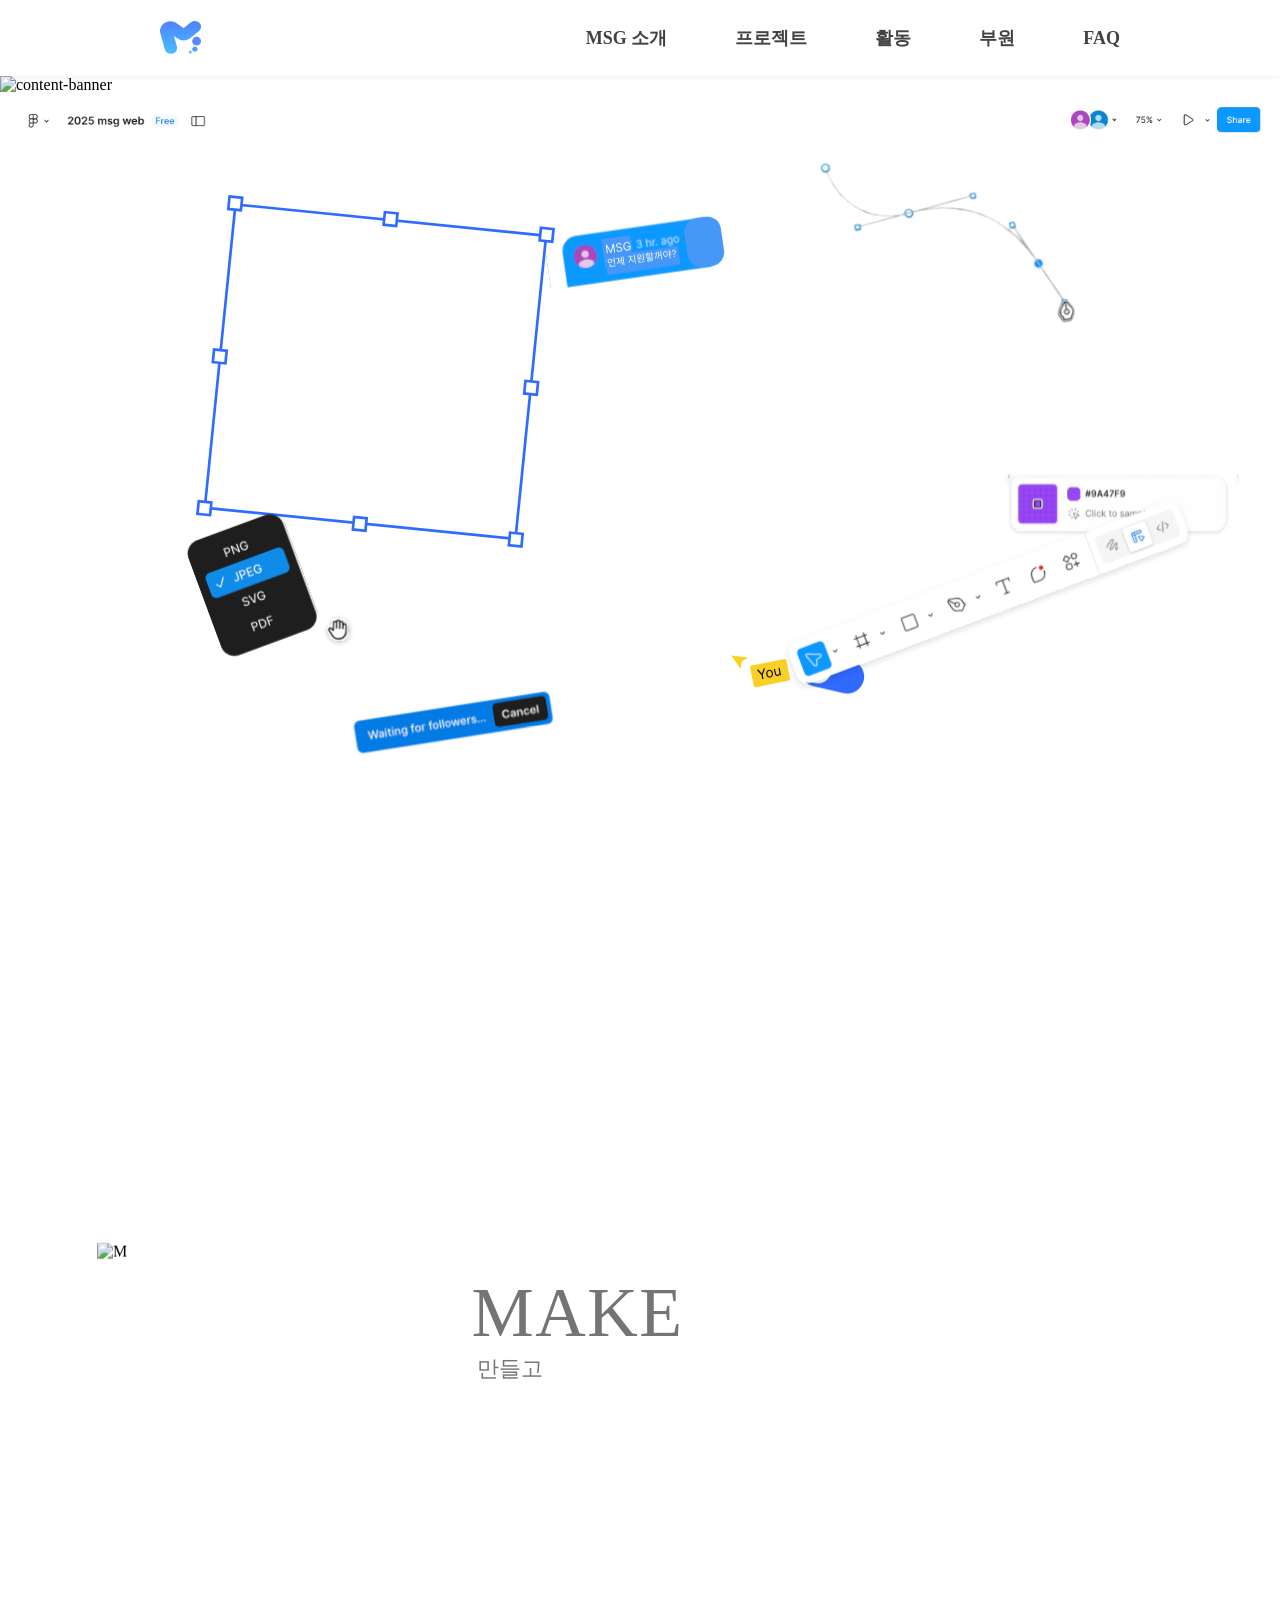
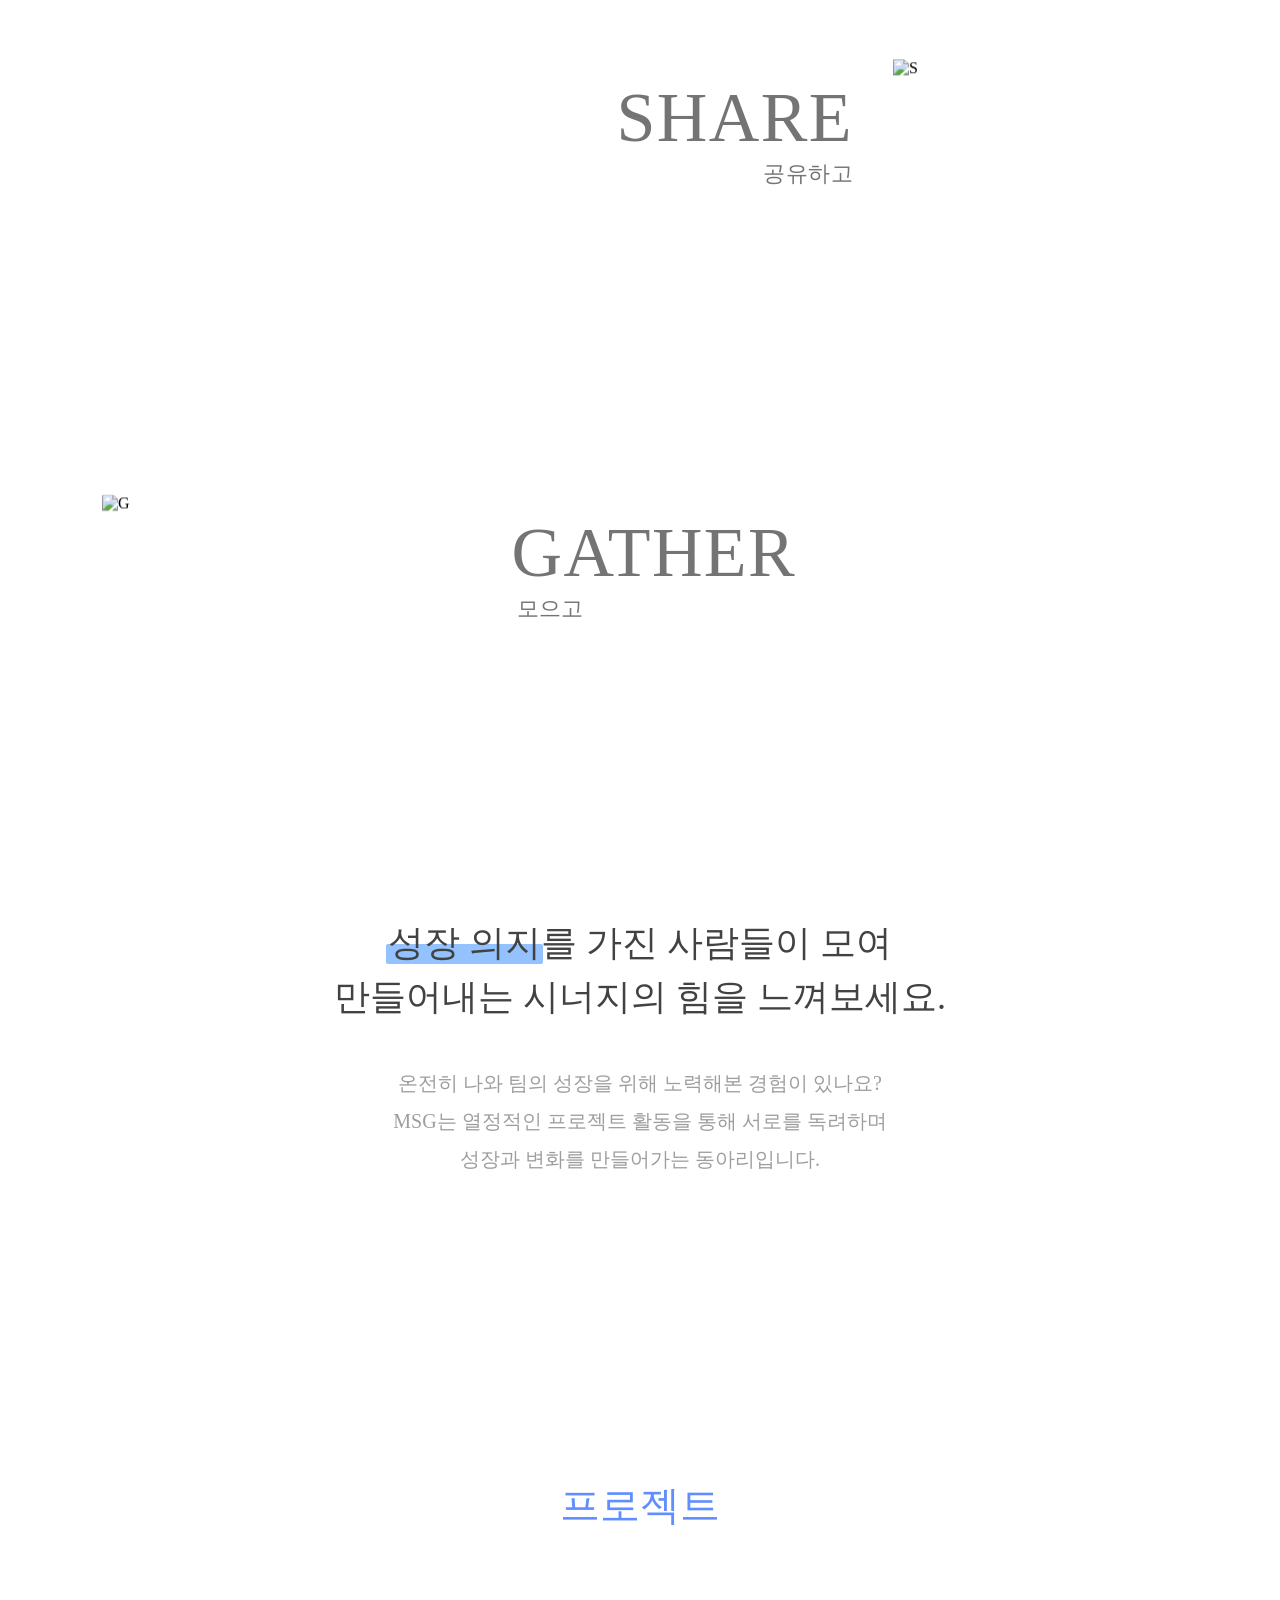
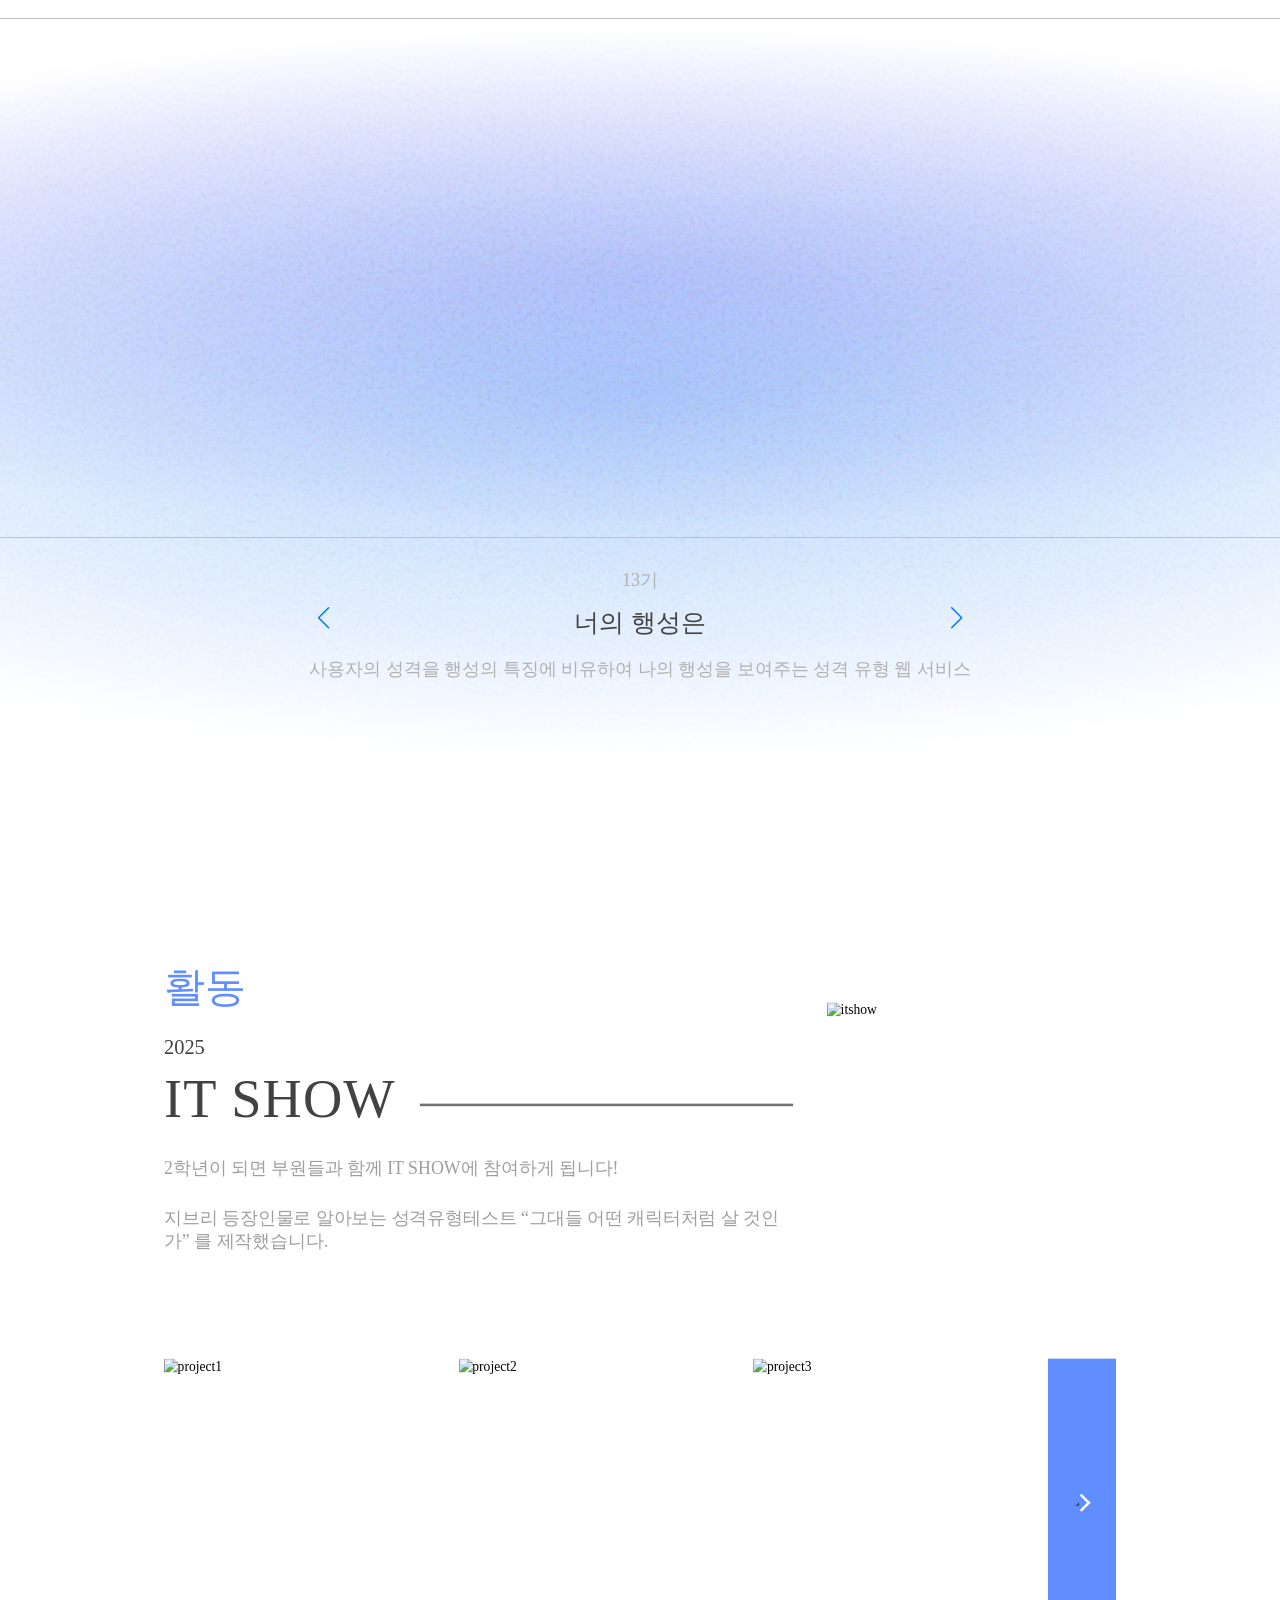
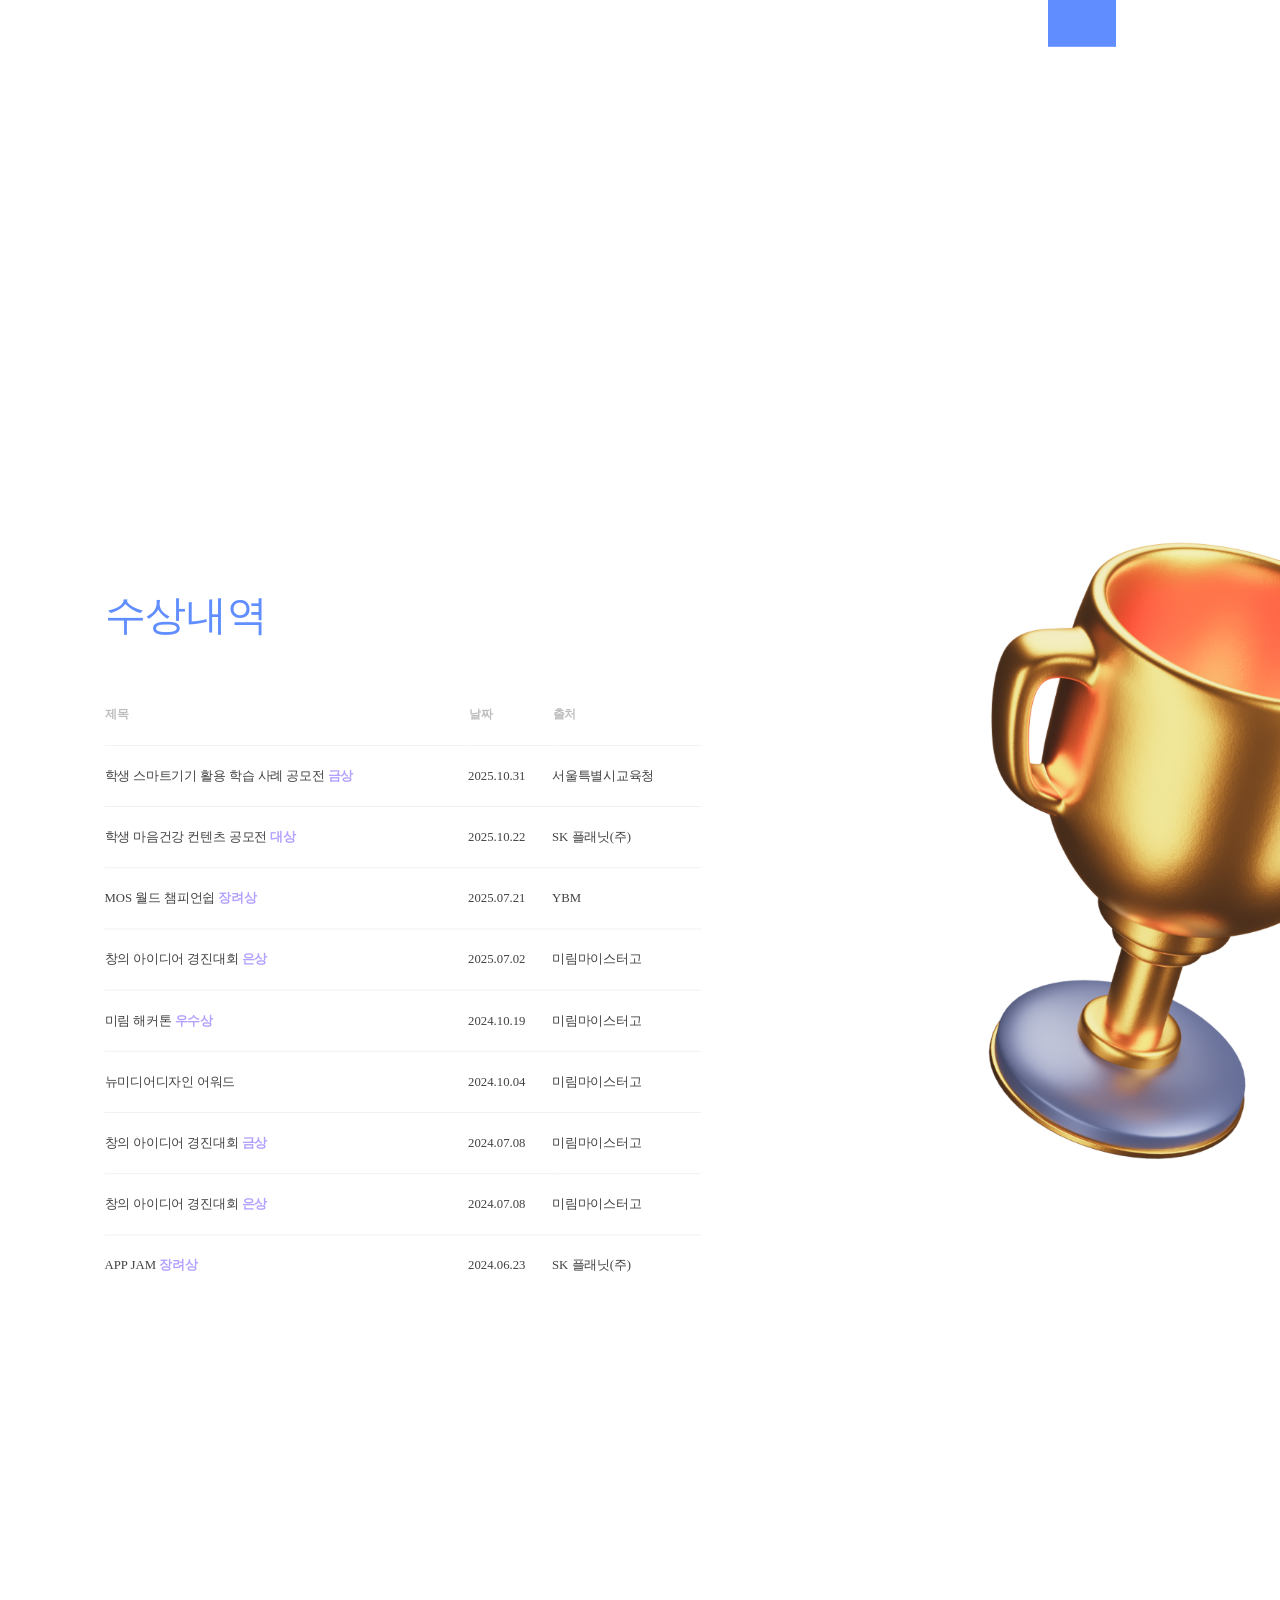
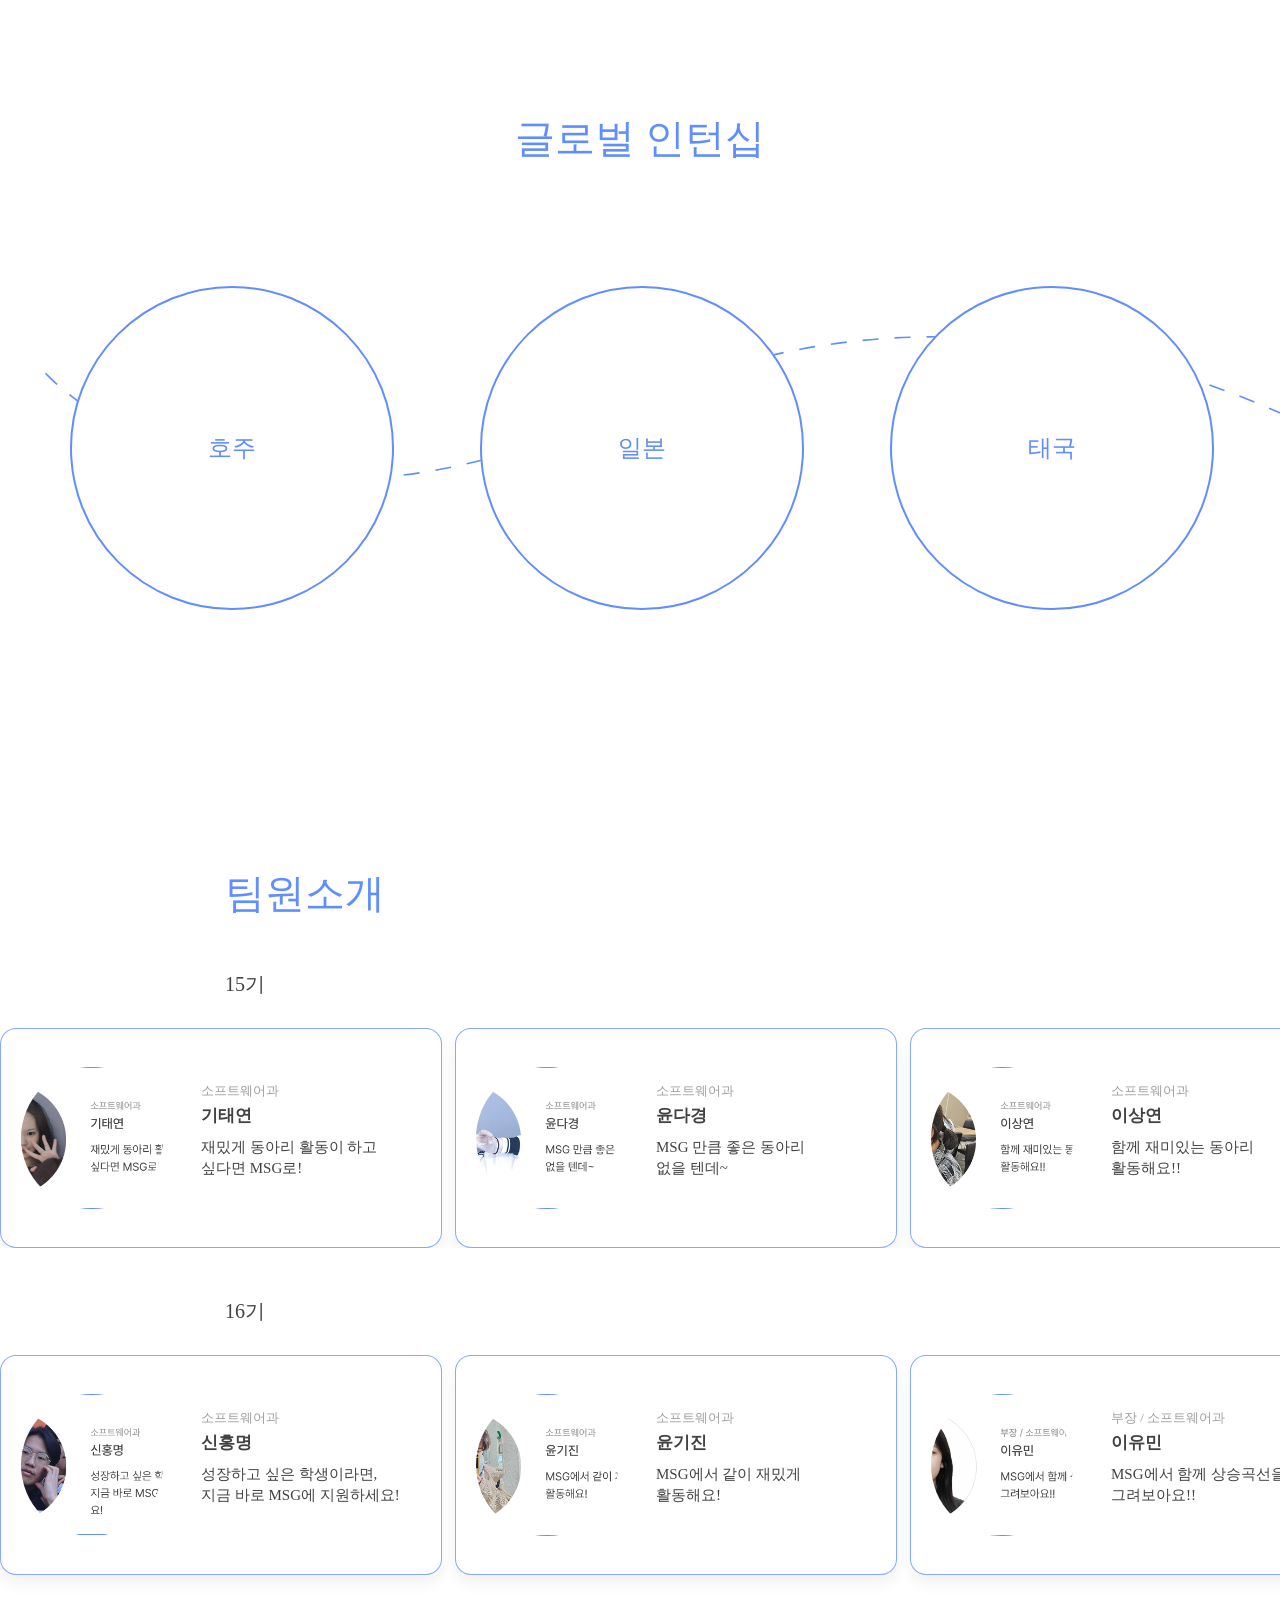
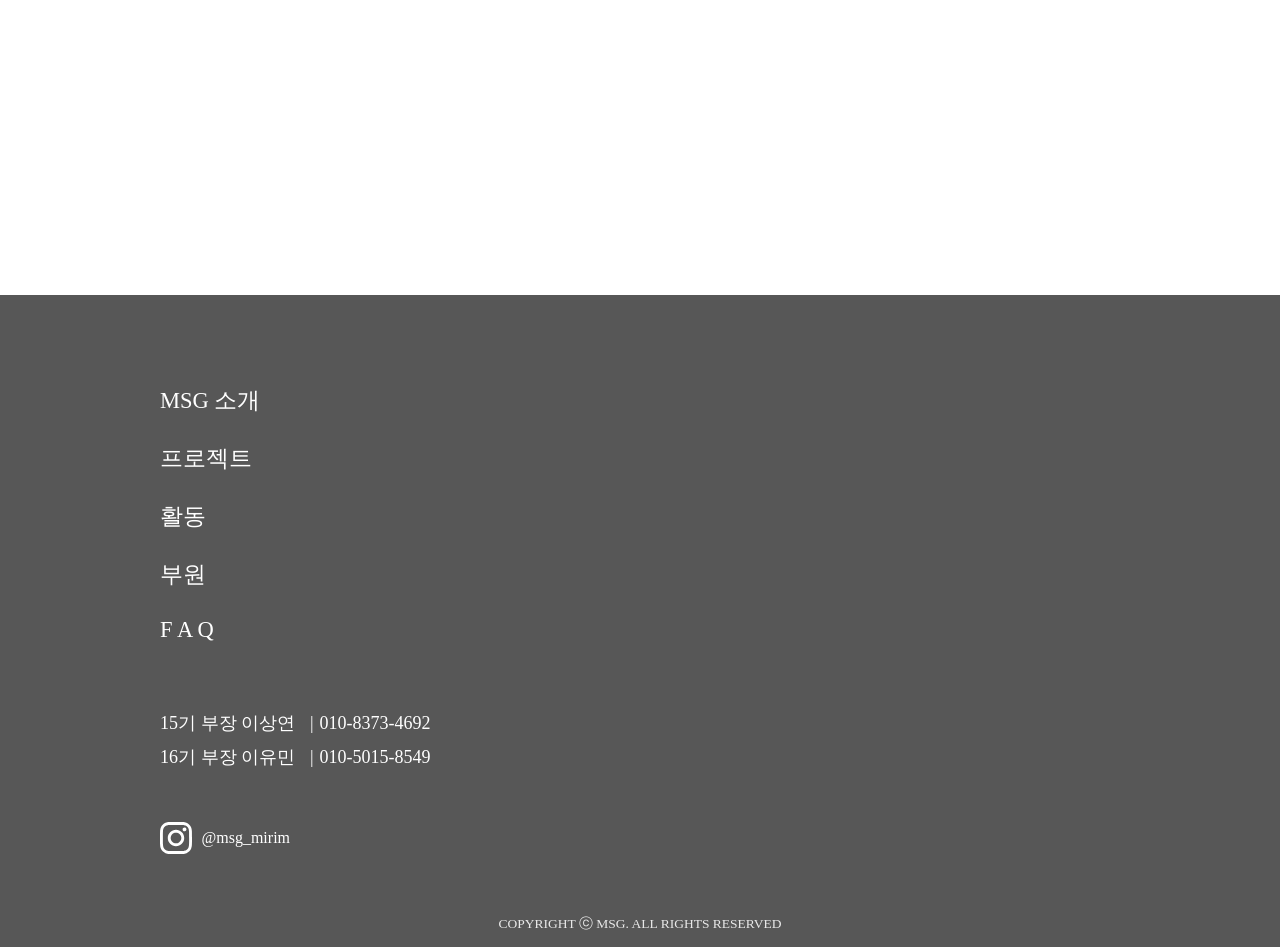
==== commit 5ecf8626: "[Fix: Menu Shifting]" ====
--- a/index.html
+++ b/index.html
@@ -227,7 +227,7 @@
               <div class="slide-grade">14기</div>
               <div class="slide-title">난 너 없이</div>
               <div class="slide-content">
-                환승연애 등장인물로 알아보는 나의 연애 유형테스트
+                환승연애 등장인물로 나의 연애 유형을 알아보는 성격 유형 웹 서비스
               </div>
             </div>
           </div>
@@ -242,7 +242,7 @@
               <div class="slide-title">그대들 어떤 캐릭터처럼 살 것인가</div>
 
               <div class="slide-content">
-                지브리 등장인물로 알아보는 나의 성격유형테스트
+                사용자의 성격을 지브리 등장인물에 비유하여 나의 캐릭터를 보여주는 성격 유형 웹 서비스
               </div>
             </div>
           </div>
@@ -328,7 +328,9 @@
     </section>
     
     <h2 class="global-title">글로벌 인턴십</h2>
-    
+      <div class="global-plane">
+        <img src="./image/plane.svg" alt="plane" />
+      </div>
       <div class="global-row">
 
         <div class="global-card">
--- a/css/index.css
+++ b/css/index.css
@@ -484,14 +484,14 @@
 .slide-title {
   color: #424242;
   font-weight: 500;
-  font-size: 32px;
+  font-size: 25px;
   margin-bottom: 16px;
 }
 
 .slide-content {
   color: #b0b0b0;
   font-weight: 300;
-  font-size: 20px;
+  font-size: 18px;
   white-space: nowrap;      /* 한 줄 유지 */
   line-height: 1.6;
   display: flex; 
@@ -504,17 +504,17 @@
   top: auto !important;
   bottom: 44px !important;
   width: 19px;
-  height: 38px;
+  height: 45px;
   color: #608DFF;
   z-index: 5;
 }
 
 .swiper-button-prev {
-  left: calc(50% - 260px) !important;
+  left: calc(50% - 330px) !important;
 }
 
 .swiper-button-next {
-  right: calc(50% - 260px) !important;
+  right: calc(50% - 330px) !important;
 }
 
 .swiper-button-prev::after,
@@ -539,7 +539,7 @@
   box-sizing: border-box;
 
   display: grid;
-  grid-template-columns: 1fr 340px;  /* ✅ 오른쪽 고정 너비 */
+  grid-template-columns: 1fr 340px;
   grid-template-rows: auto auto;
   column-gap: 40px;
   row-gap: 30px;
@@ -788,13 +788,29 @@
   --blue:#608DFF;
 }
 
+.global-plane {
+  position: relative; /* 위치 조절을 위한 기준점 설정 */
+  width: 100%;        /* 부모 너비 */
+}
+
+.global-plane img {
+  position: absolute; /* 원하는 곳으로 자유롭게 이동 가능 */
+  width: 1410px;        /* 10px은 너무 작아서 안 보일 수 있으니 조절해보세요 */
+  height: auto;
+  top: 50px;         
+  left: 45px;
+  
+  z-index: 1;         /* 다른 요소보다 위(혹은 아래)로 보낼 때 조정 */
+}
+
+
 .global-title{
-  margin-top: 500px;
+  margin-top: 170px;
   font-family:'GMarketSans';
-  font-size:48px;
+  font-size:40px;
   color:#608DFF;
   text-align:center;
-  margin-bottom:70px;
+  margin-bottom:120px;
 }
 
 .global-row{
@@ -829,6 +845,7 @@
   height:100%;
   border-radius:50%;
   border:2px solid var(--blue);
+  background:#fff;
   position:relative;
   overflow:hidden;
   transition:.35s;
@@ -841,11 +858,9 @@
   display:flex;
   align-items:center;
   justify-content:center;
-
   font-family:'GMarketSans';
-  font-size:32px;
+  font-size:24px;
   color:var(--blue);
-
   transition:.3s;
 }
 
@@ -891,11 +906,12 @@
 
 .back-country{
   font-size:26px;
-  font-weight:600;
+  font-weight:500;
   margin-bottom:16px;
 }
 
 .back-names{
+  margin-top: 25px;
   font-size:14px;
   line-height:1.8;
 }
@@ -904,23 +920,22 @@
   --cardBorder: rgba(96,141,255,.75);
 }
 
-/* 섹션 */
 .member{
   width: 100%;
   background: #fff;
   padding: 110px 0 120px;
-  overflow: hidden; /* ✅ 밖으로 나가는 카드 숨김 */
+  overflow: hidden;
   transform-origin: top center;
 }
 
 .member-title{
   font-family: 'GMarketSans';
-  font-size: 48px;
+  font-size: 40px;
   font-weight: 500;
   color: #608DFF;
   margin-bottom: 26px;
   margin-left: 225px;
-  margin-top: 300px;
+  margin-top: 150px;
 }
 
 /* 마퀴(가로 슬라이드) 컨테이너 */
@@ -979,7 +994,7 @@
   column-gap: 22px;
   align-items: center;
   padding: 17px 20px;           /* 카드 안 여백 */
-  margin-bottom: 300px;
+  margin-bottom: 200px;
   box-shadow: 0 8px 16px rgba(0,0,0,.06); 
 }
 
@@ -1007,7 +1022,7 @@
   font-size: 17px;    /* 약 70% */
   font-weight: 600;
   color: #424242;
-  margin-bottom: 4px;
+  margin-bottom: 10px;
 }
 
 .member-desc{
@@ -1024,9 +1039,9 @@
 
 .member-grade {
   font-family: 'Pretendard';
-  font-size: 24px;
+  font-size: 20px;
   color: #424242;
-  margin-top: 30px;
+  margin-top: 50px;
   margin-bottom: 30px;
   margin-left: 225px;
 }
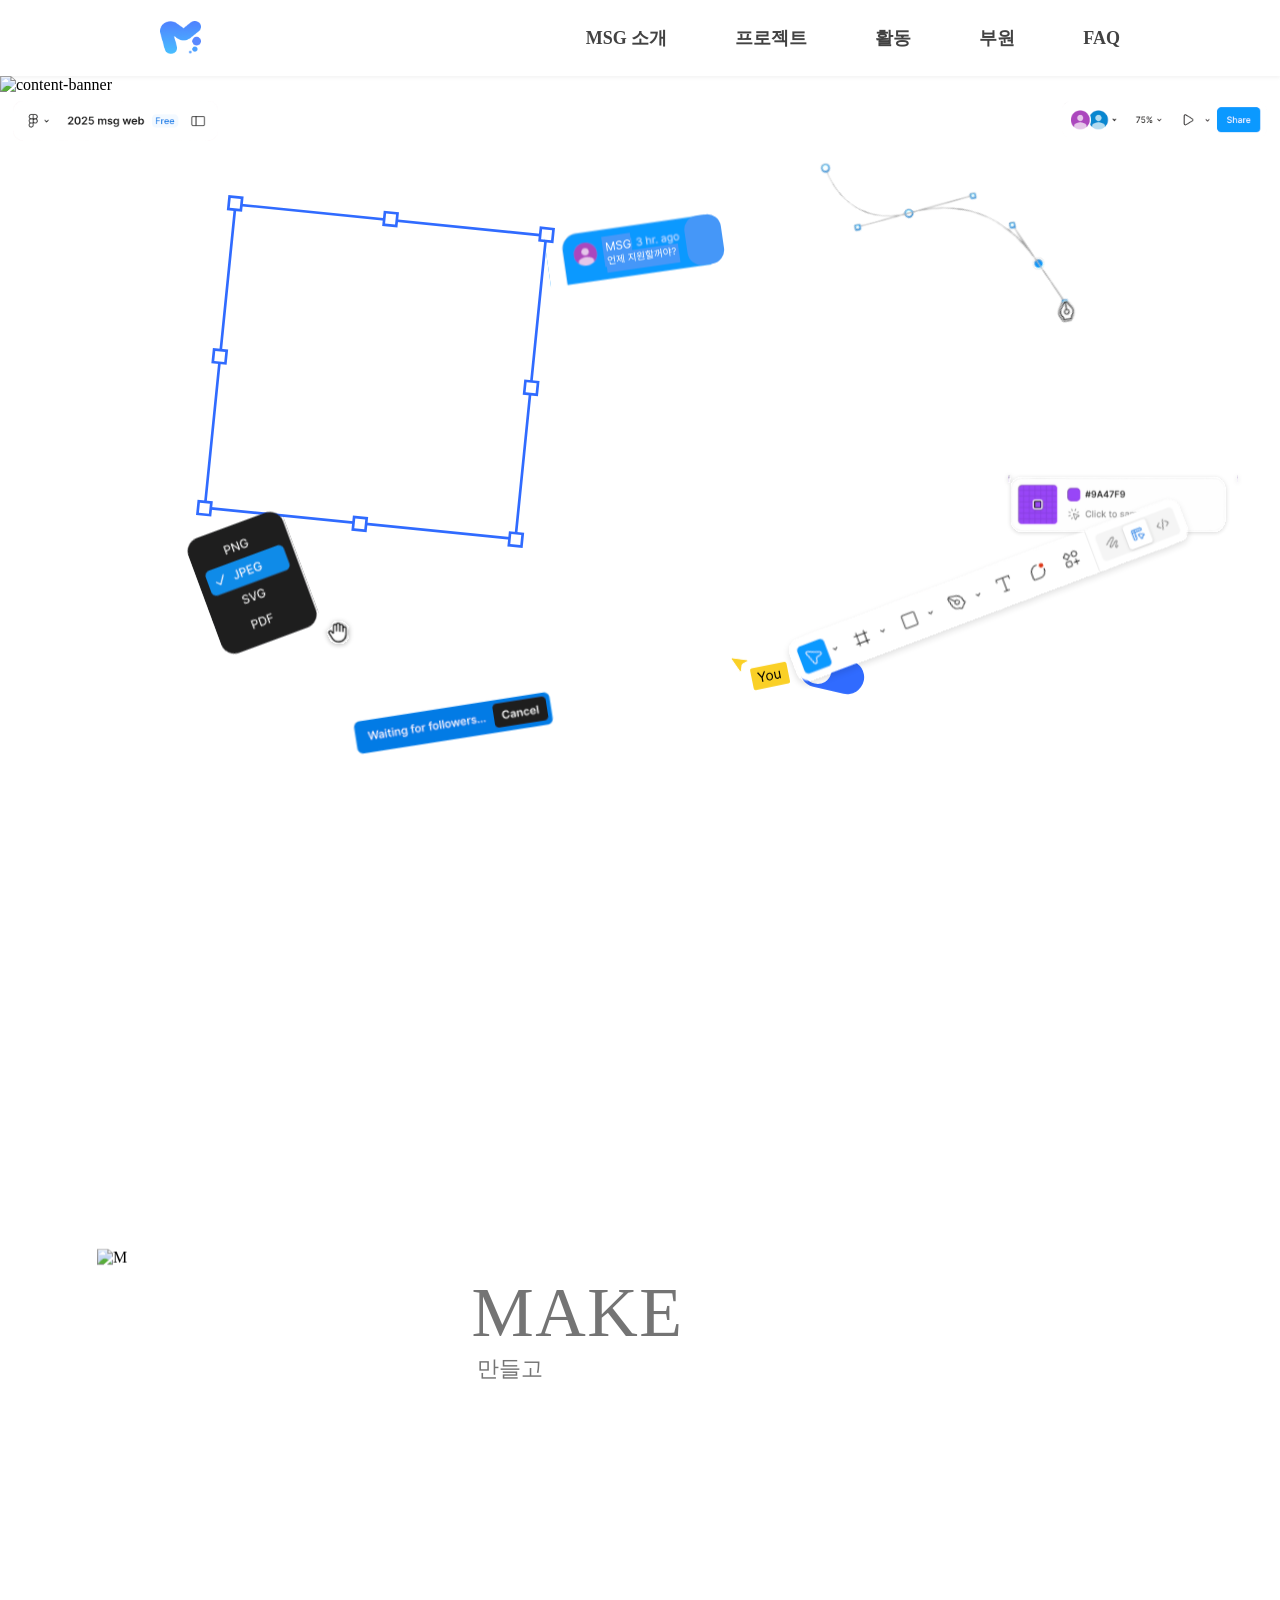
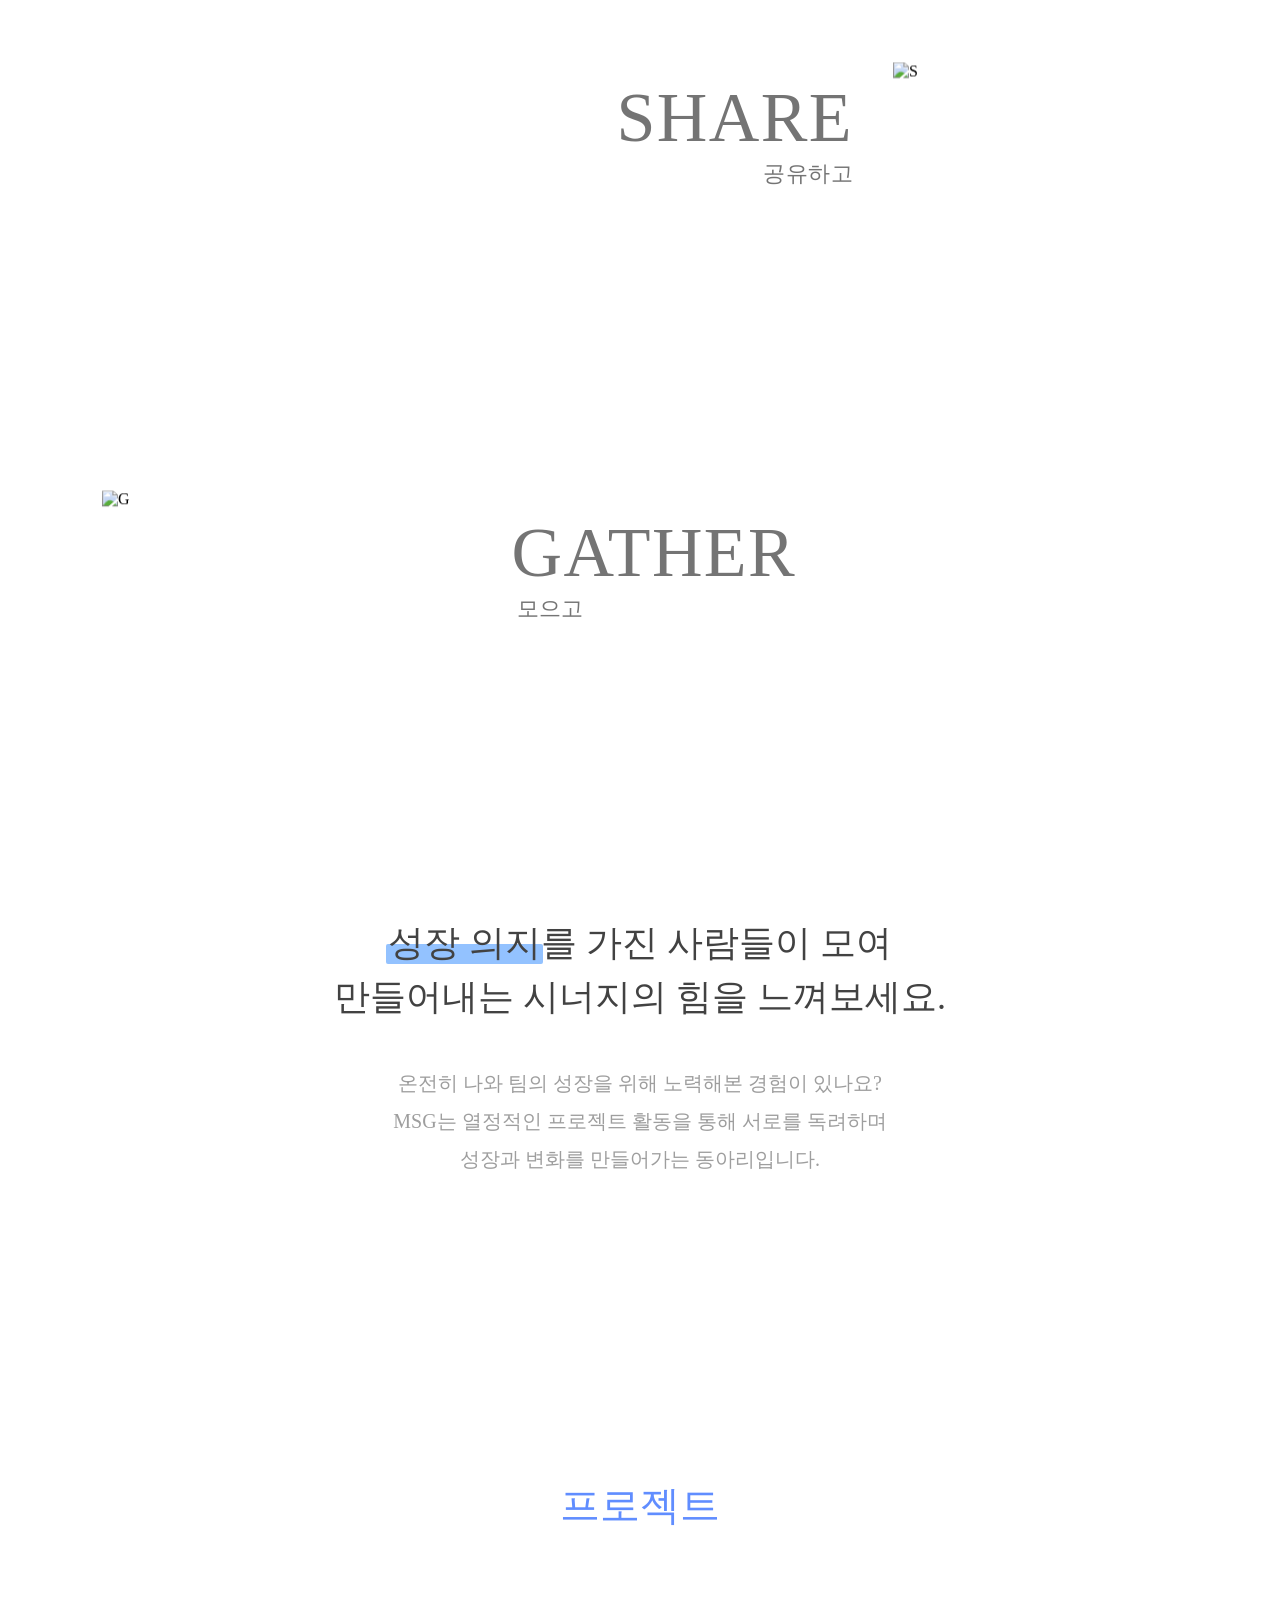
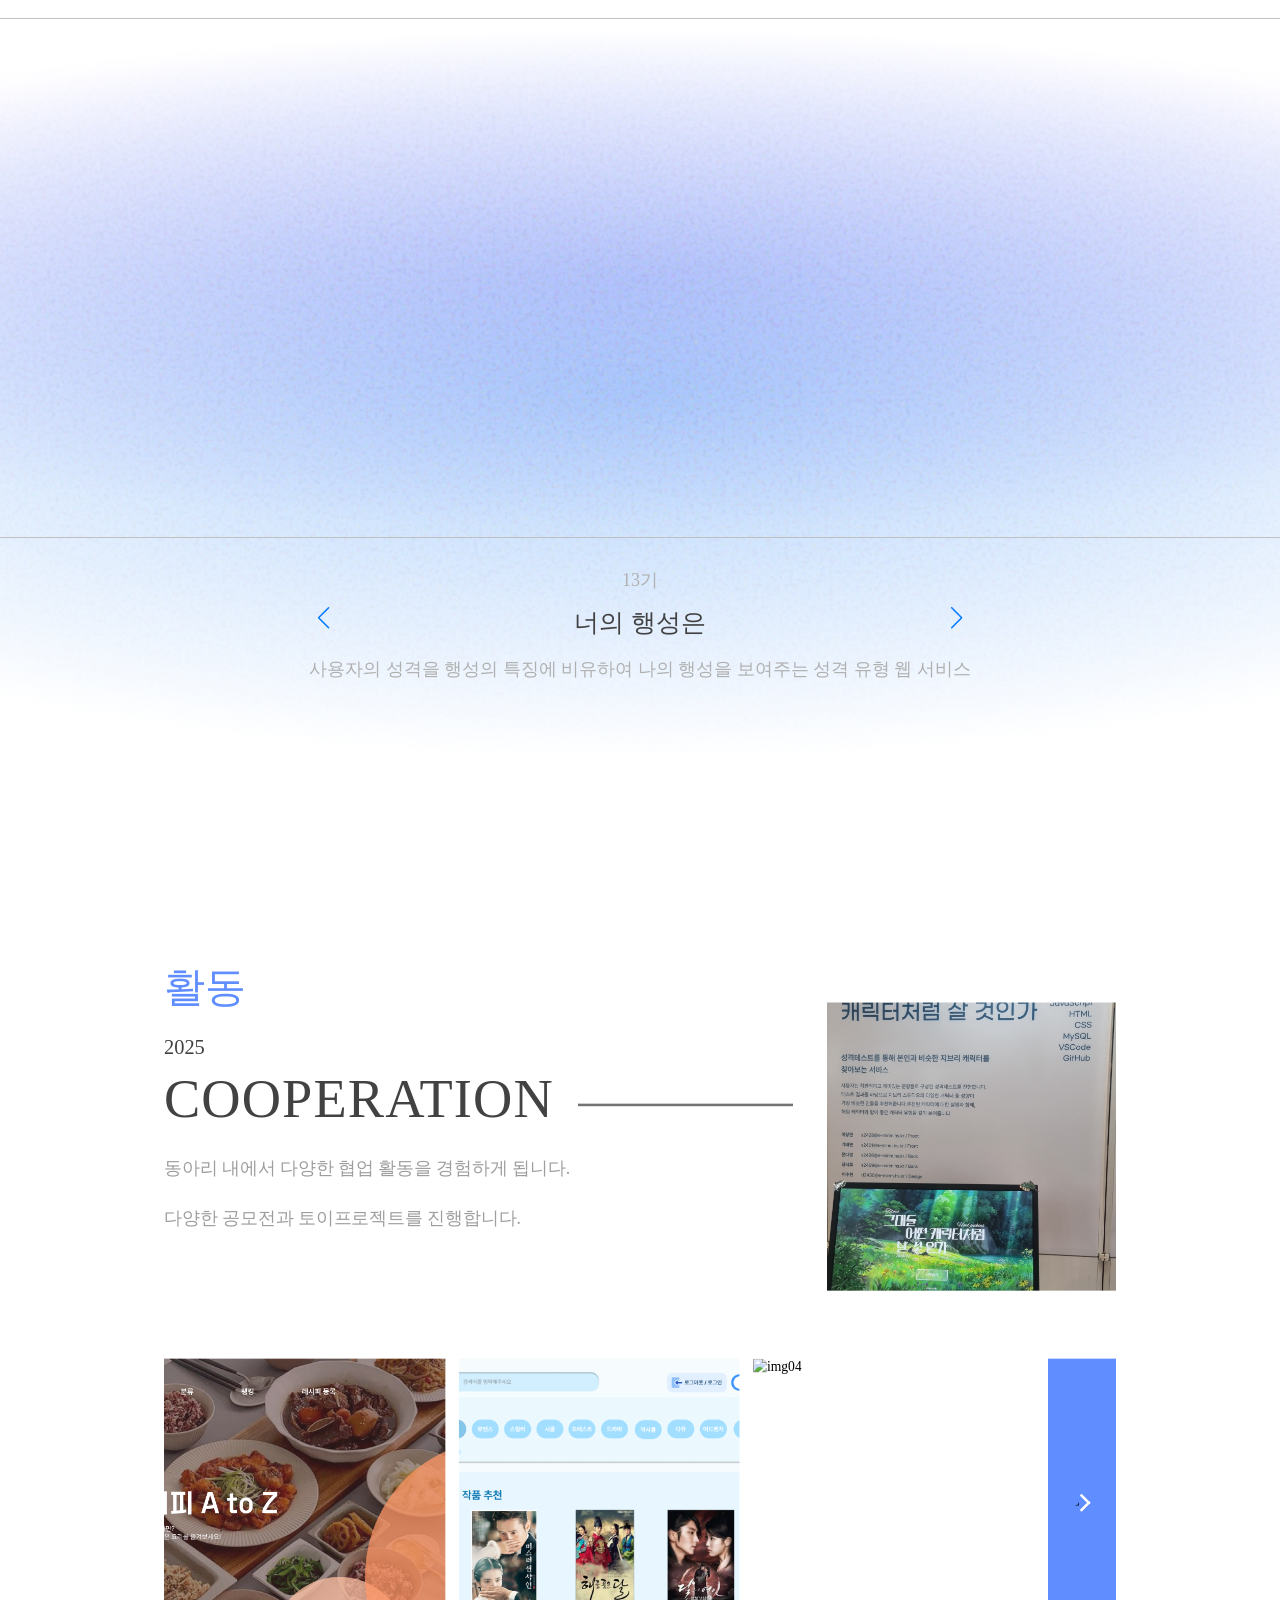
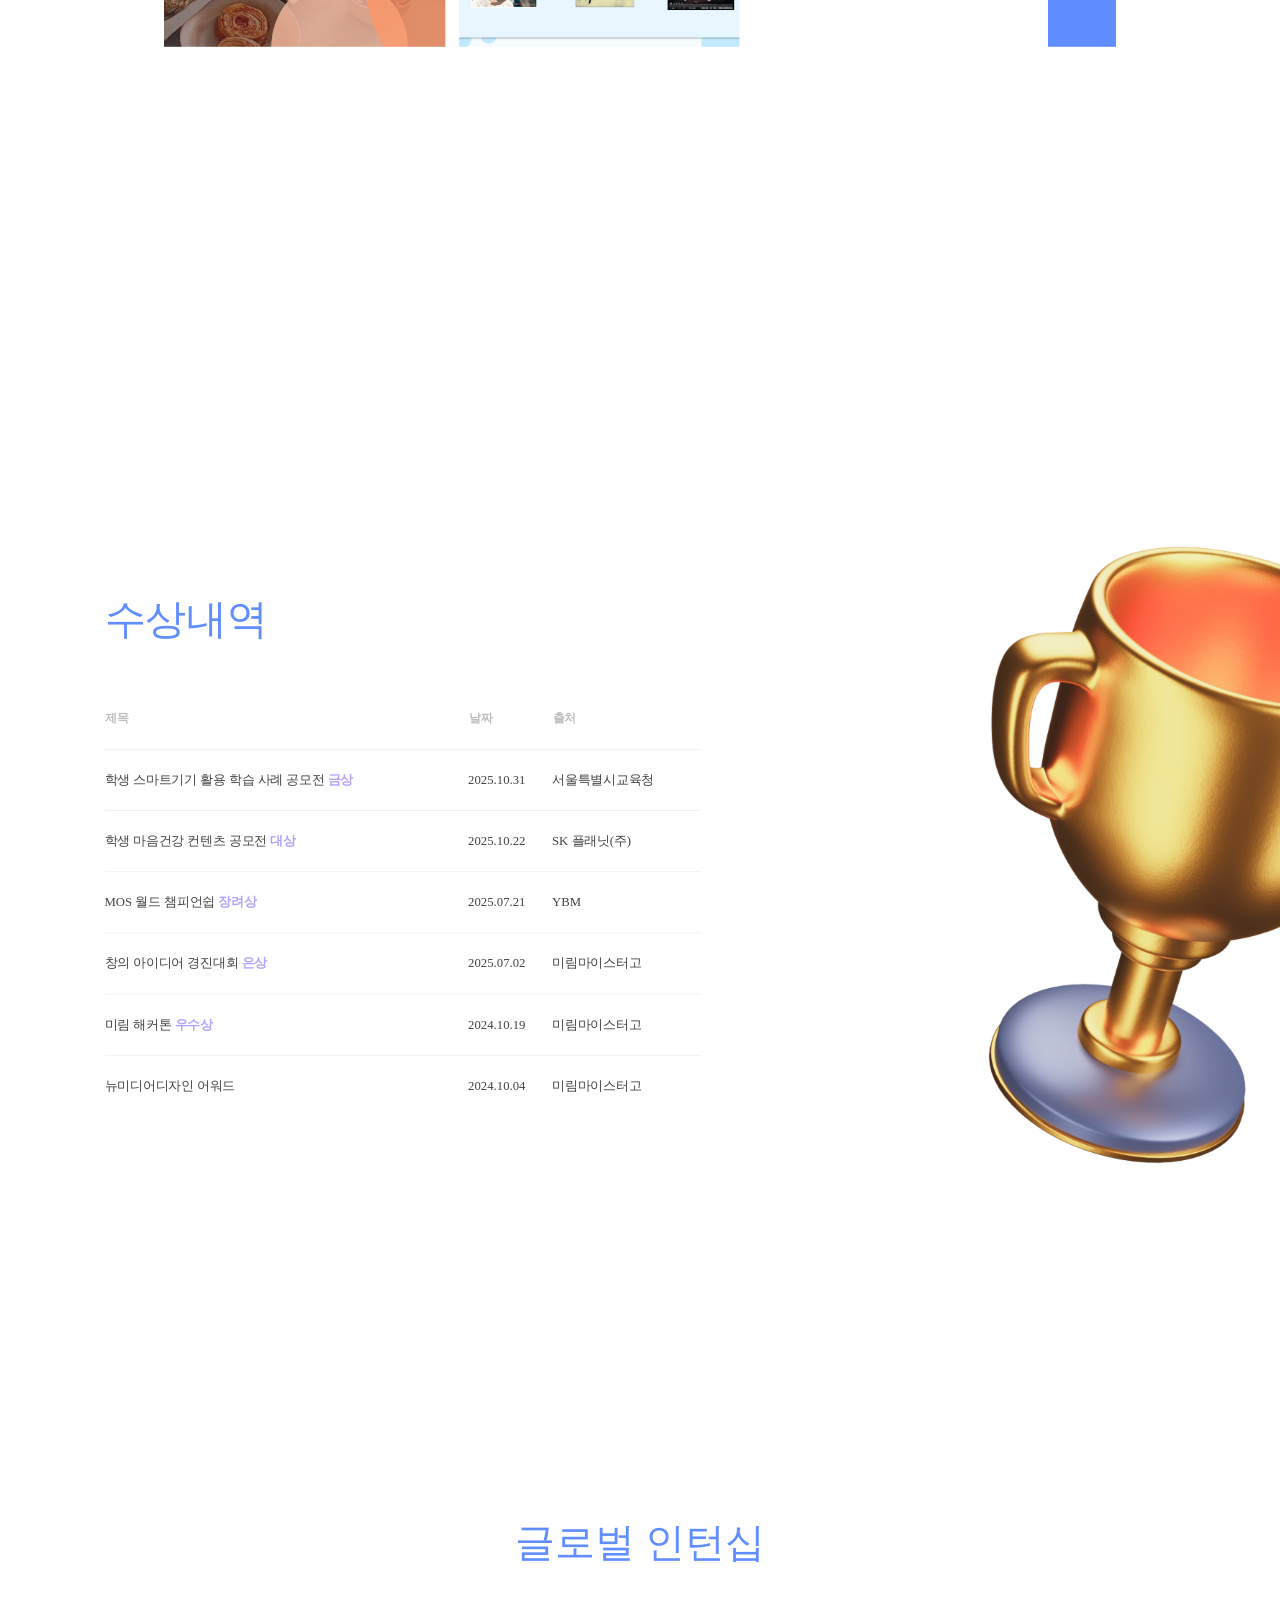
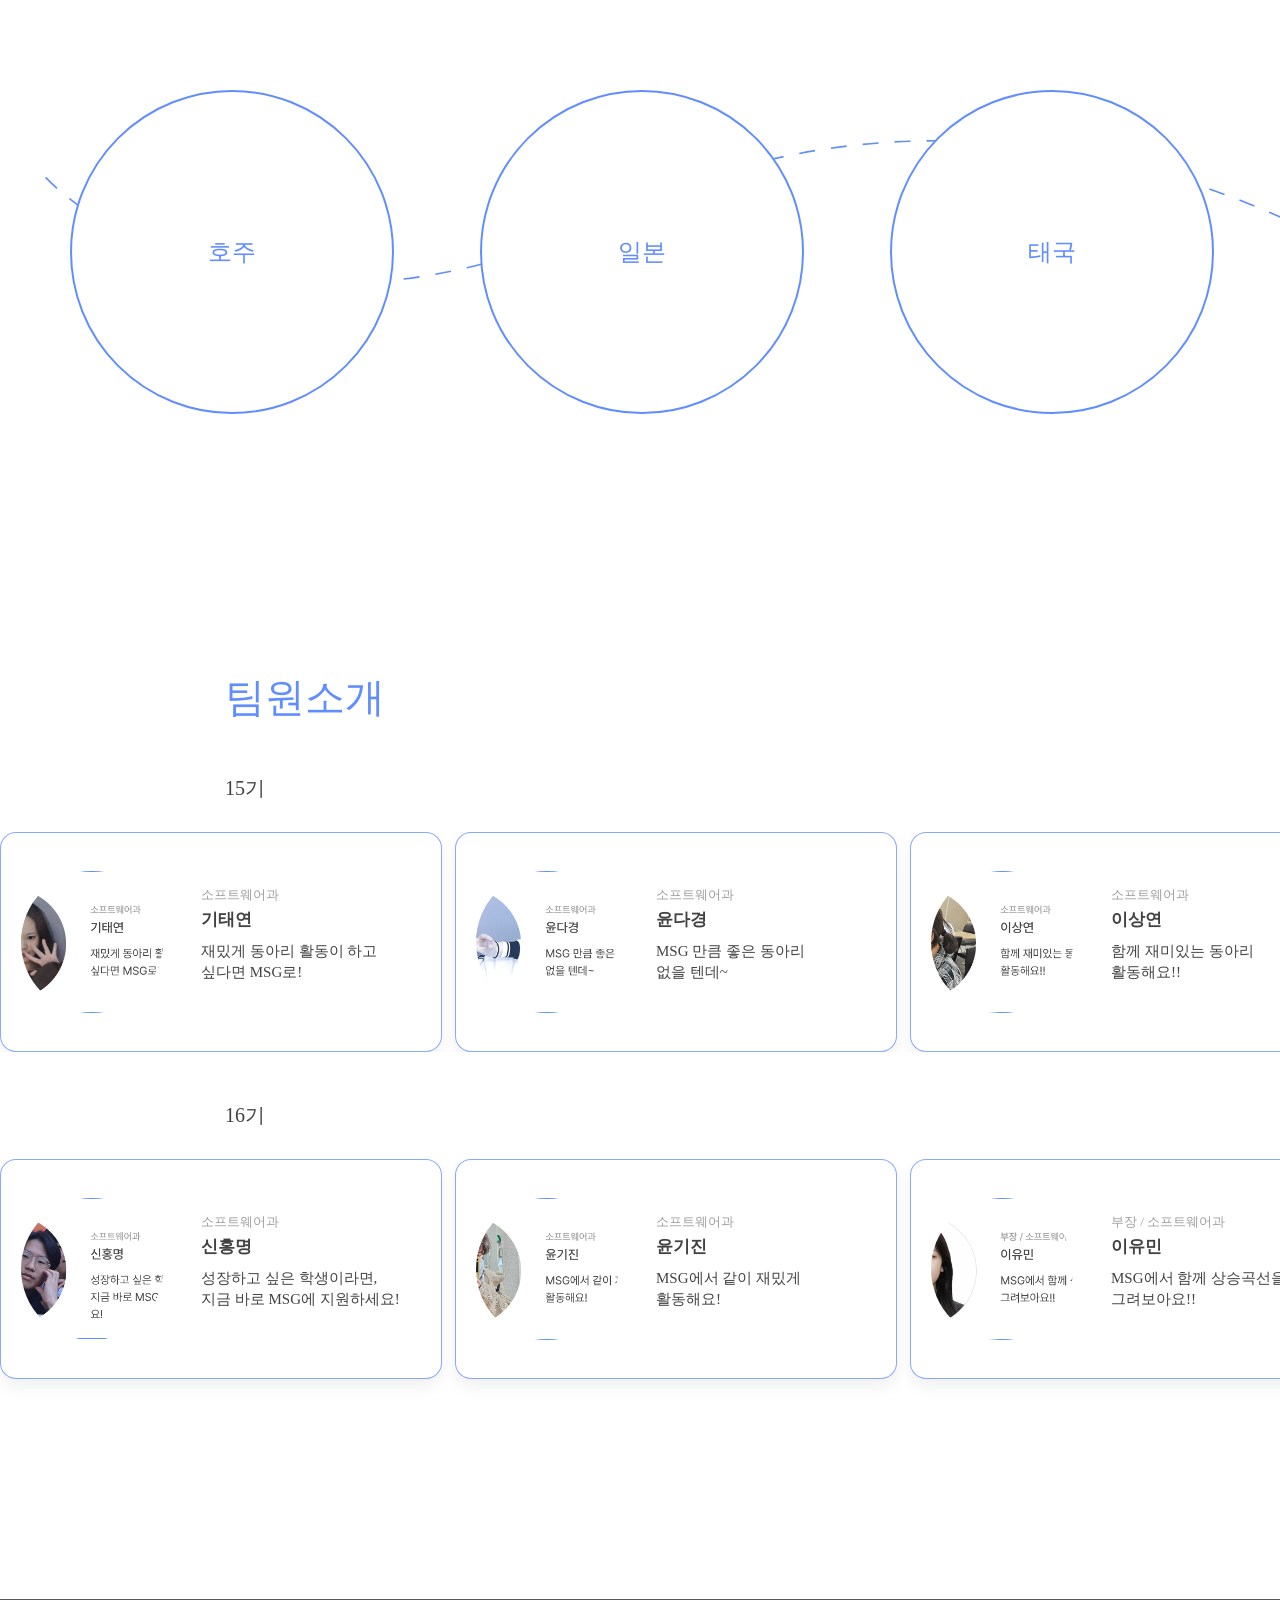
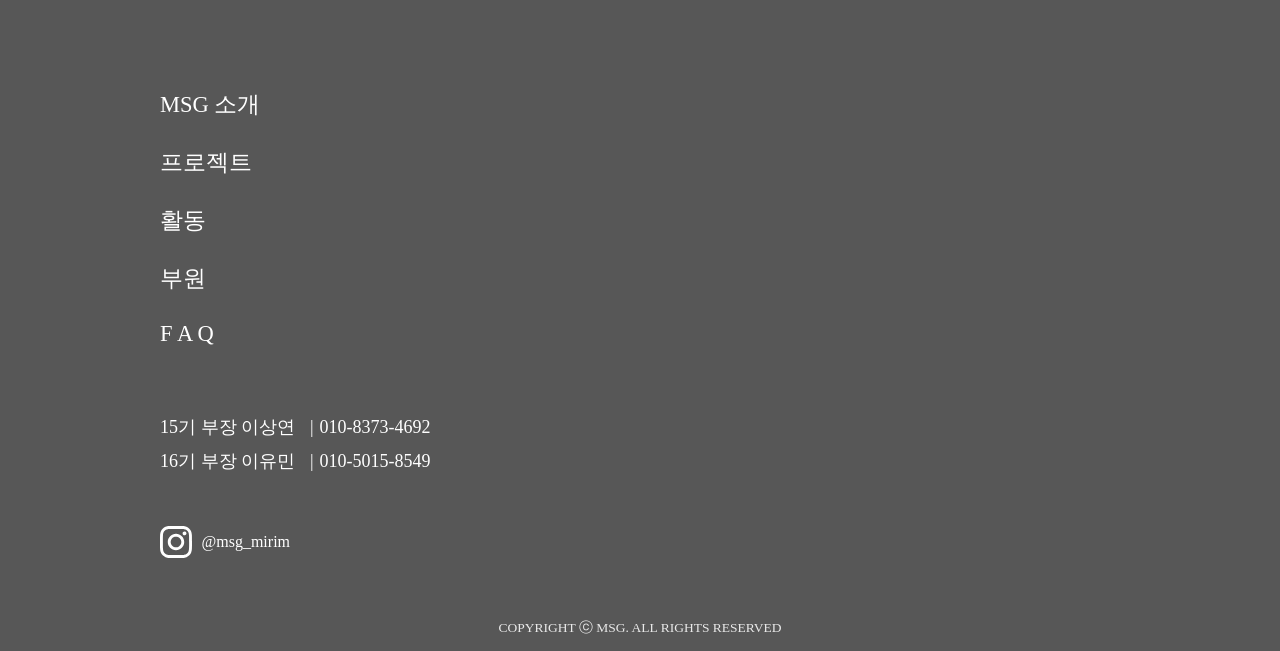
==== commit 883a1bf9: "Merge branch 'main' into main" ====
--- a/index.html
+++ b/index.html
@@ -270,27 +270,25 @@
           </div>
     
           <div class="activity_sub">
-            2학년이 되면 부원들과 함께  IT SHOW에 참여하게 됩니다!
           </div>
           <div class="activity_desc">
-            지브리 등장인물로 알아보는 성격유형테스트 “그대들 어떤 캐릭터처럼 살 것인가” 를 제작했습니다.
           </div>
         </div>
         <div class="activity_top">
-          <img src="/image/activity/itshow01.jpg" alt="itshow" />
+          <img src="" alt="img01" />
         </div>
 
         <div class="activity_bottom">
           <div class="activity_image1">
-            <img src="/image/activity/itshow02.jpg" alt="project1" />
+            <img src="" alt="img02" />
           </div>
     
           <div class="activity_image2">
-            <img src="/image/activity/itshow03.jpg" alt="project2" />
+            <img src="" alt="img03" />
           </div>
     
           <div class="activity_image3">
-            <img src="/image/activity/itshow04.jpg" alt="project3" />
+            <img src="" alt="img04" />
           </div>
 
           <button class="activity_next" type="button" aria-label="다음">
--- a/css/index.css
+++ b/css/index.css
@@ -700,7 +700,7 @@
 
 /* ✅ 진짜 스크롤 박스 */
 .reward-scrollArea{
-  height: 700px;          /* 🔥 여기 높이만 네 디자인에 맞게 조절 */
+  height: 500px;          /* 🔥 여기 높이만 네 디자인에 맞게 조절 */
   left: -100px;
   overflow-y: auto;
   padding-right: 12px;    /* 스크롤바랑 내용 겹치지 않게 */
@@ -926,6 +926,7 @@
   padding: 110px 0 120px;
   overflow: hidden;
   transform-origin: top center;
+  margin-bottom: -100px;
 }
 
 .member-title{
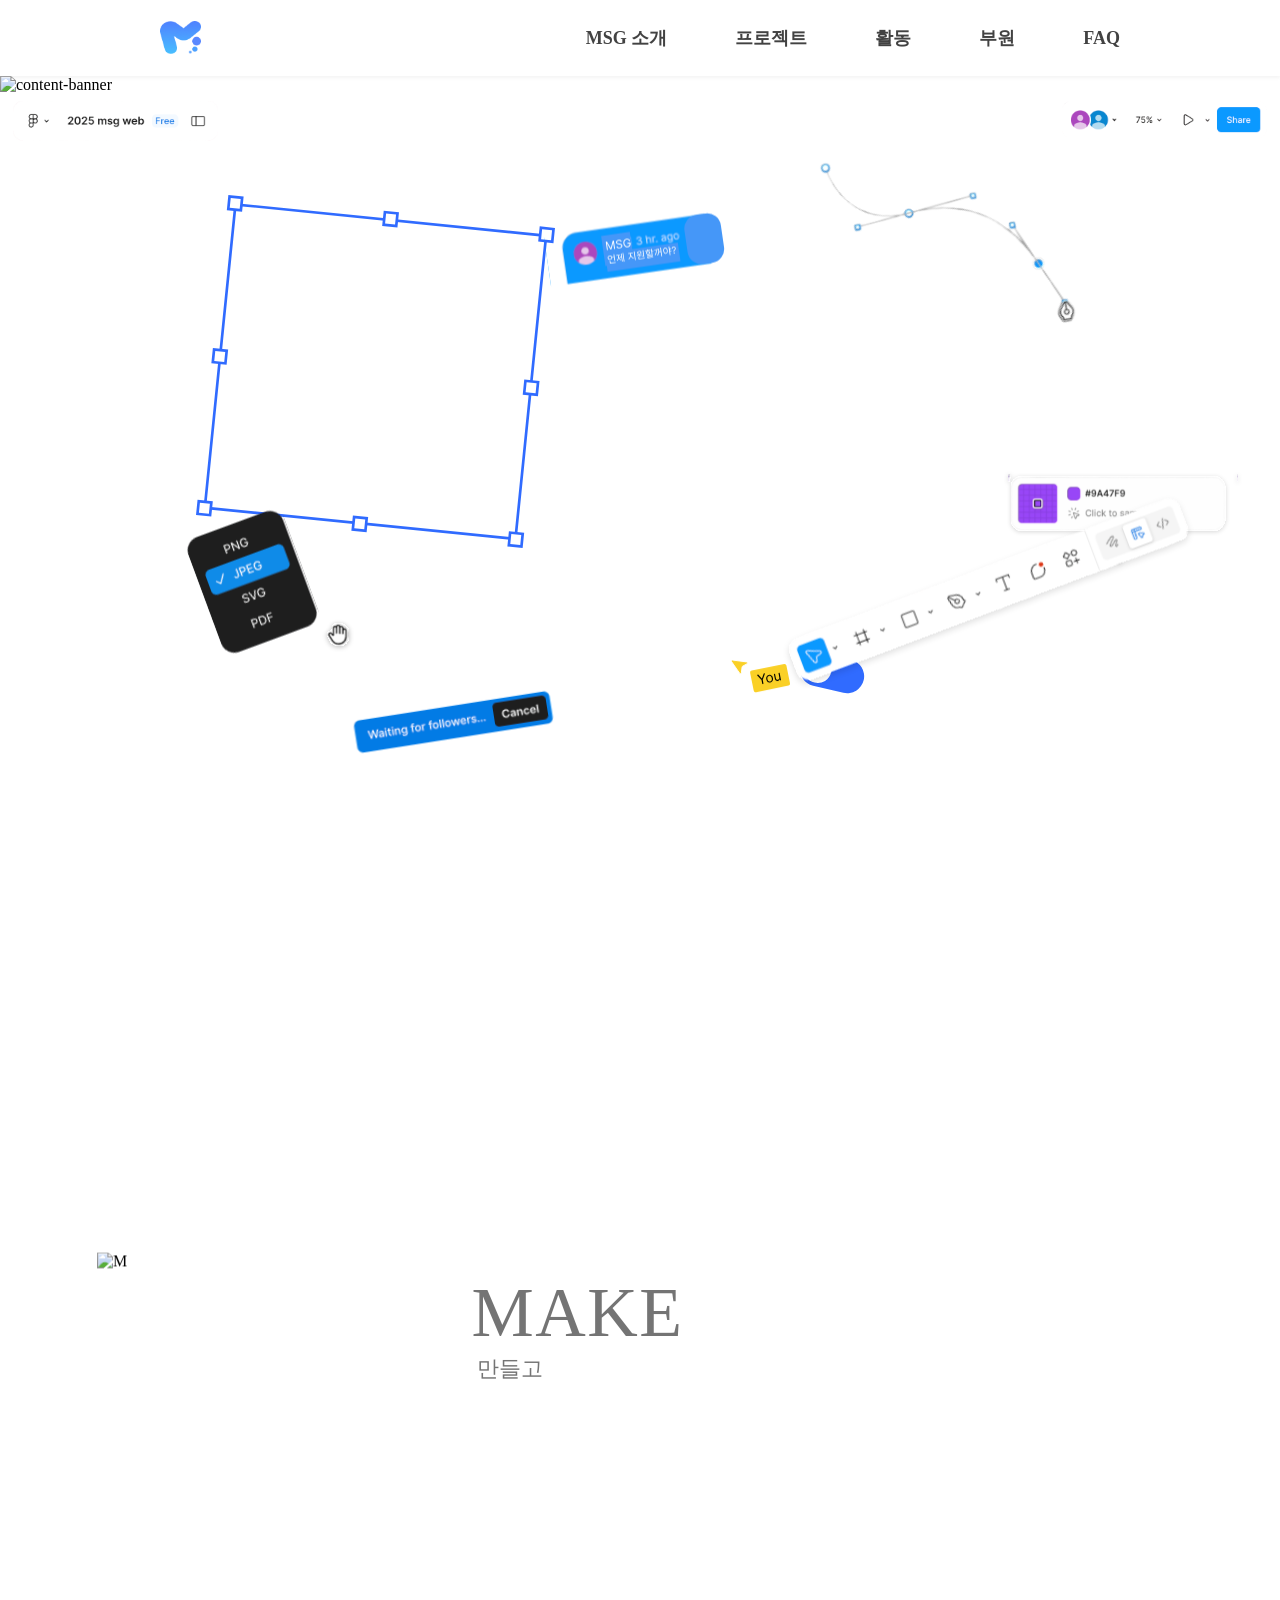
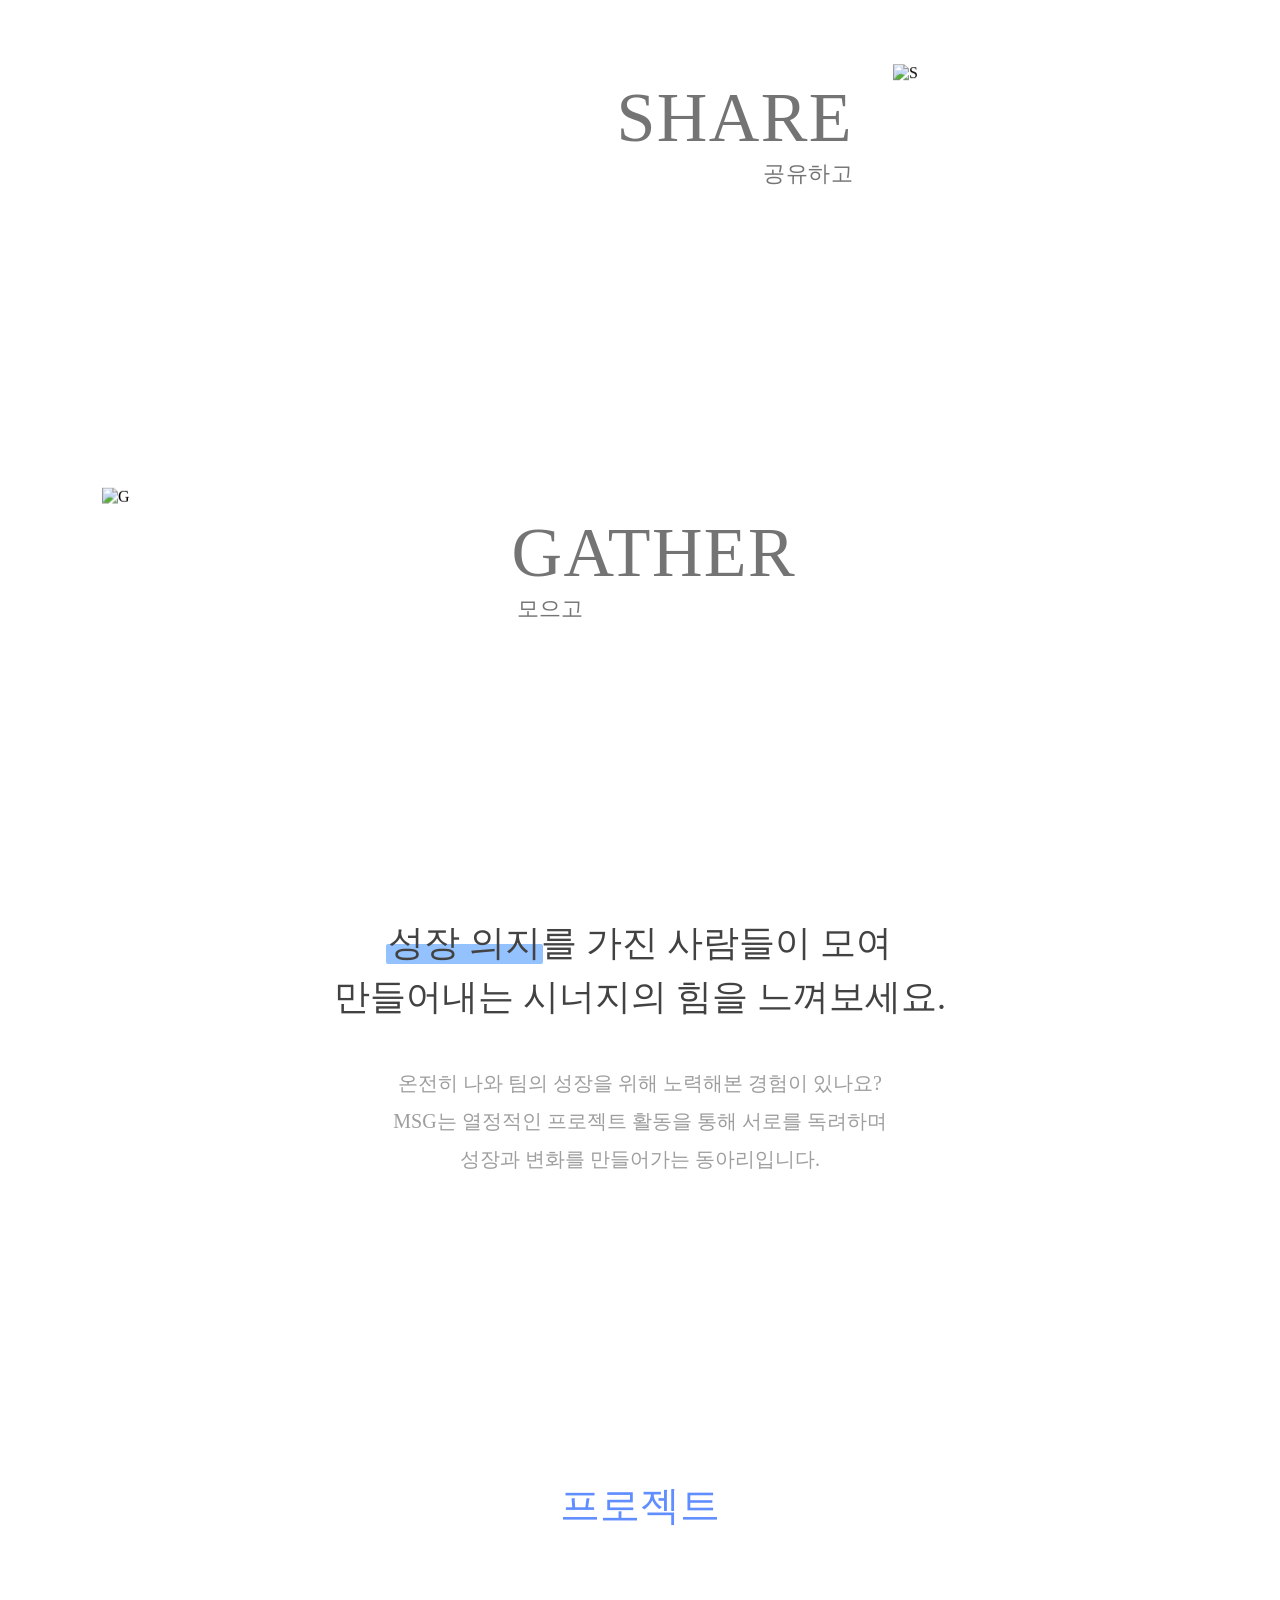
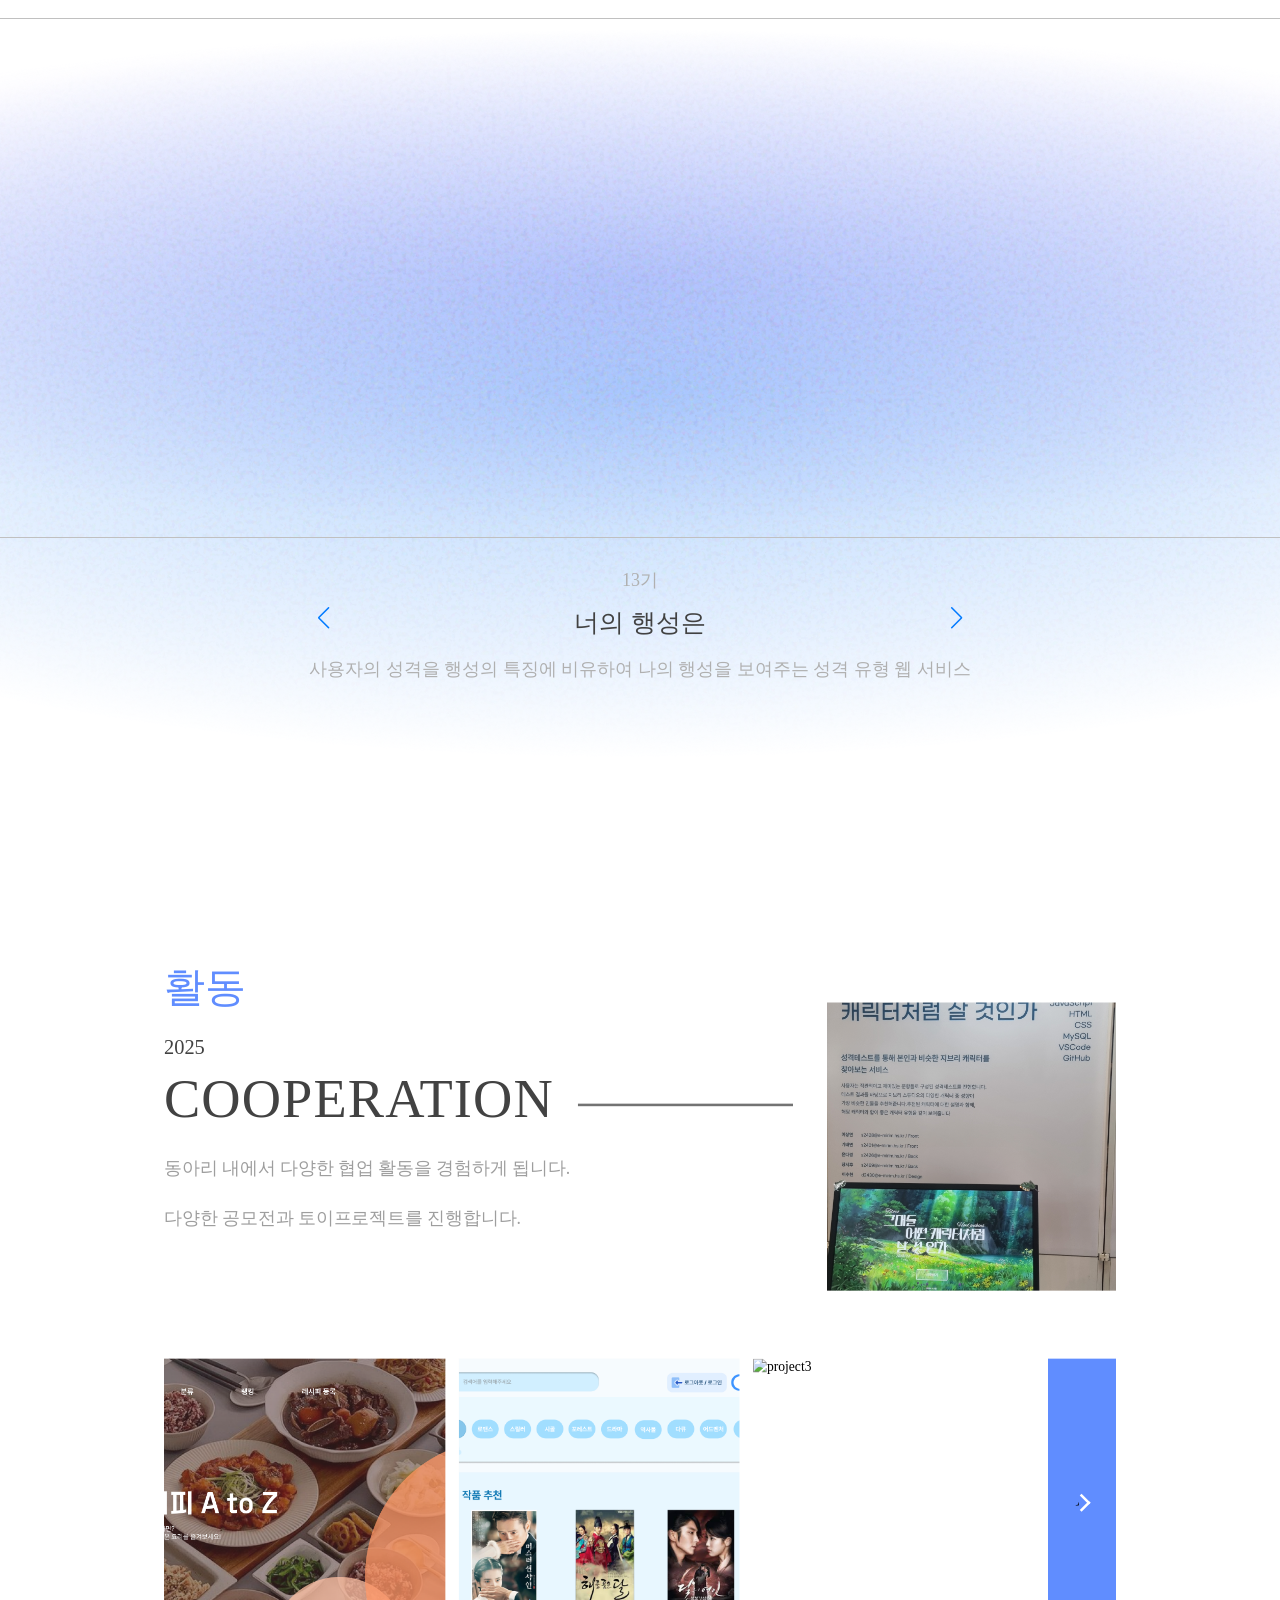
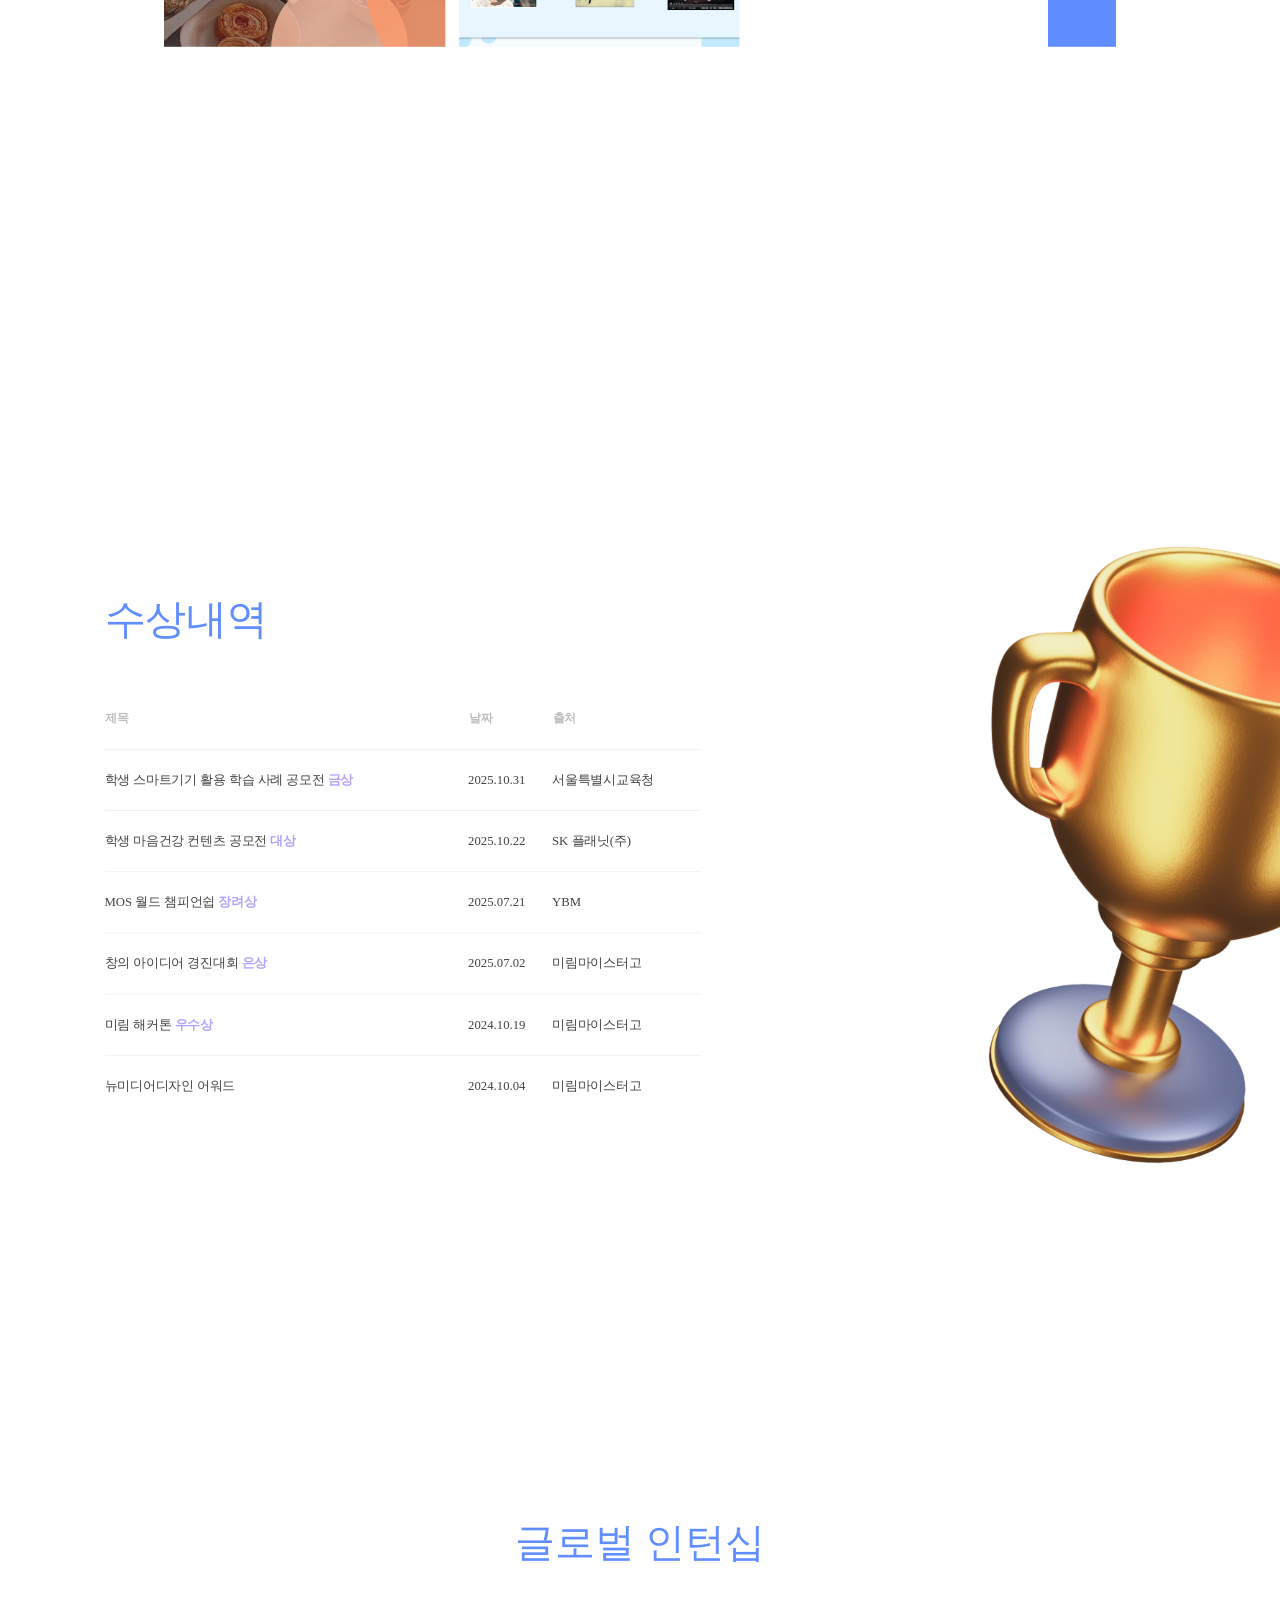
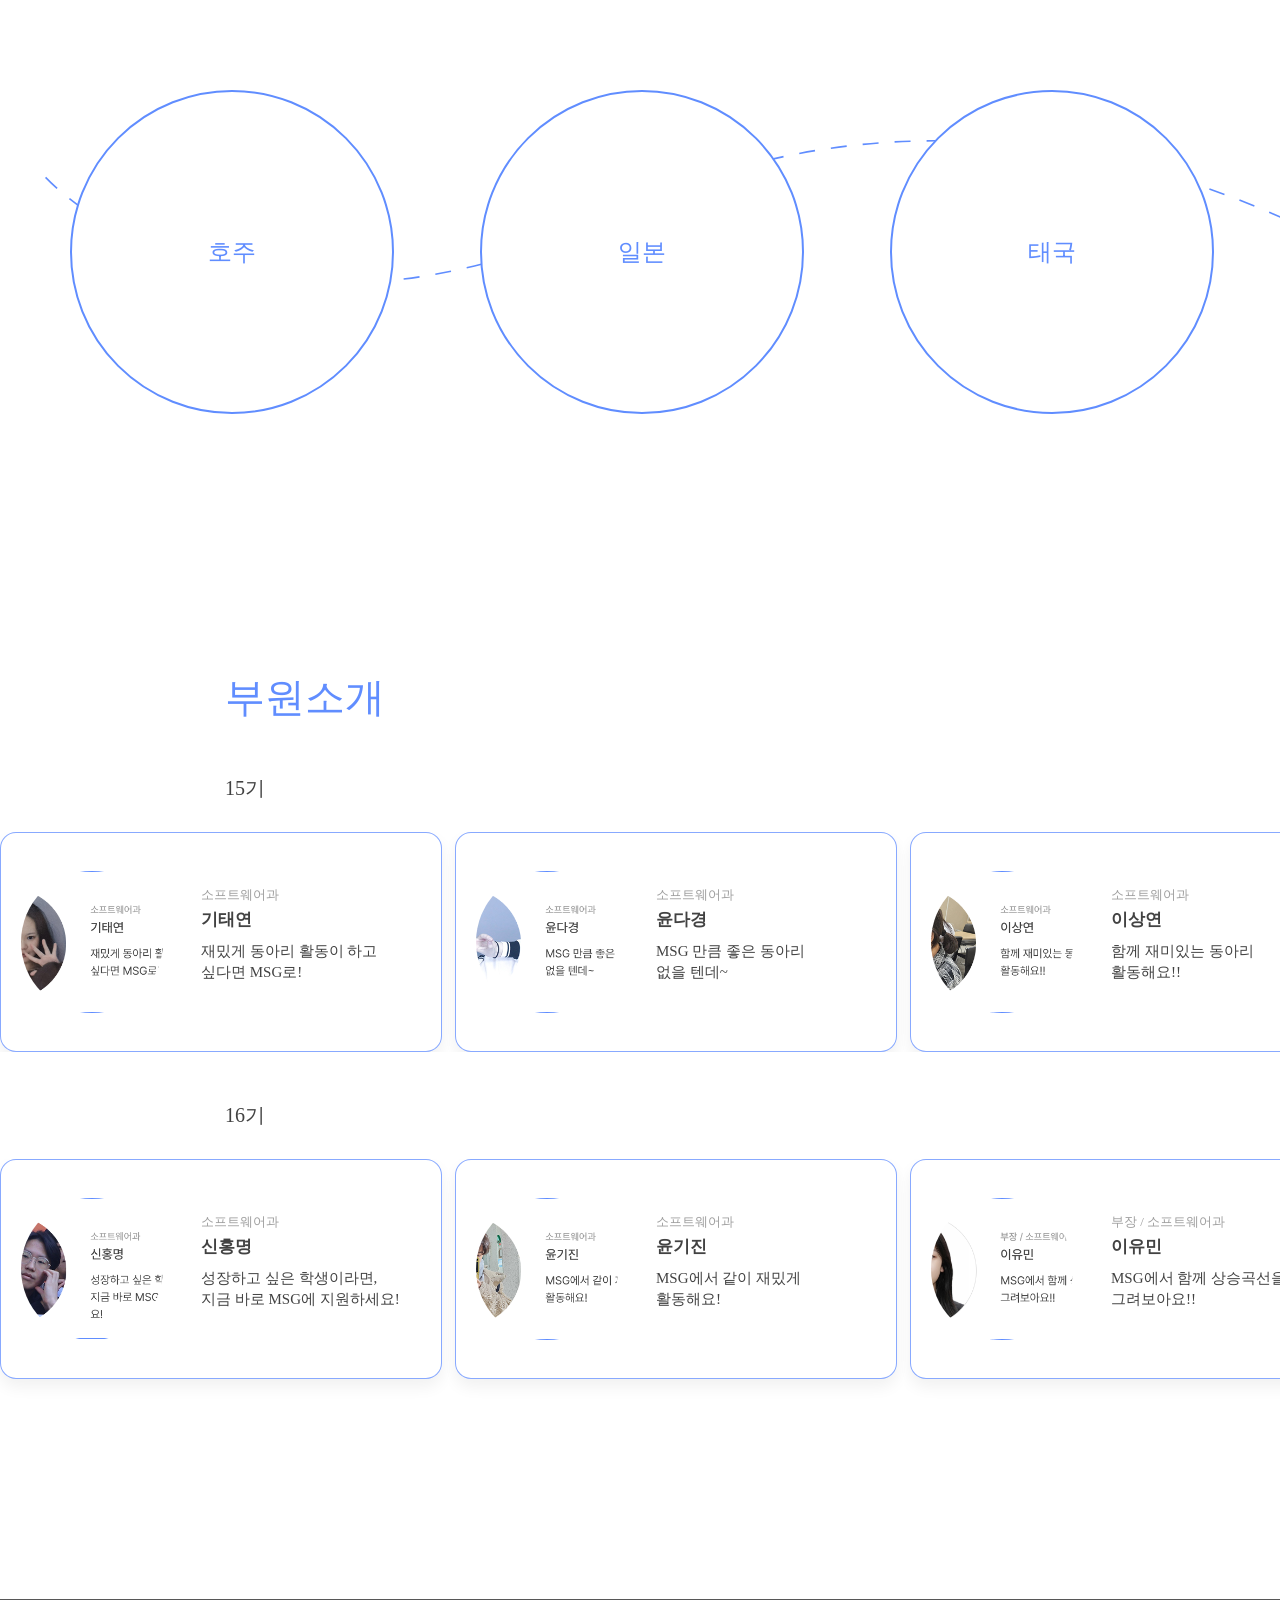
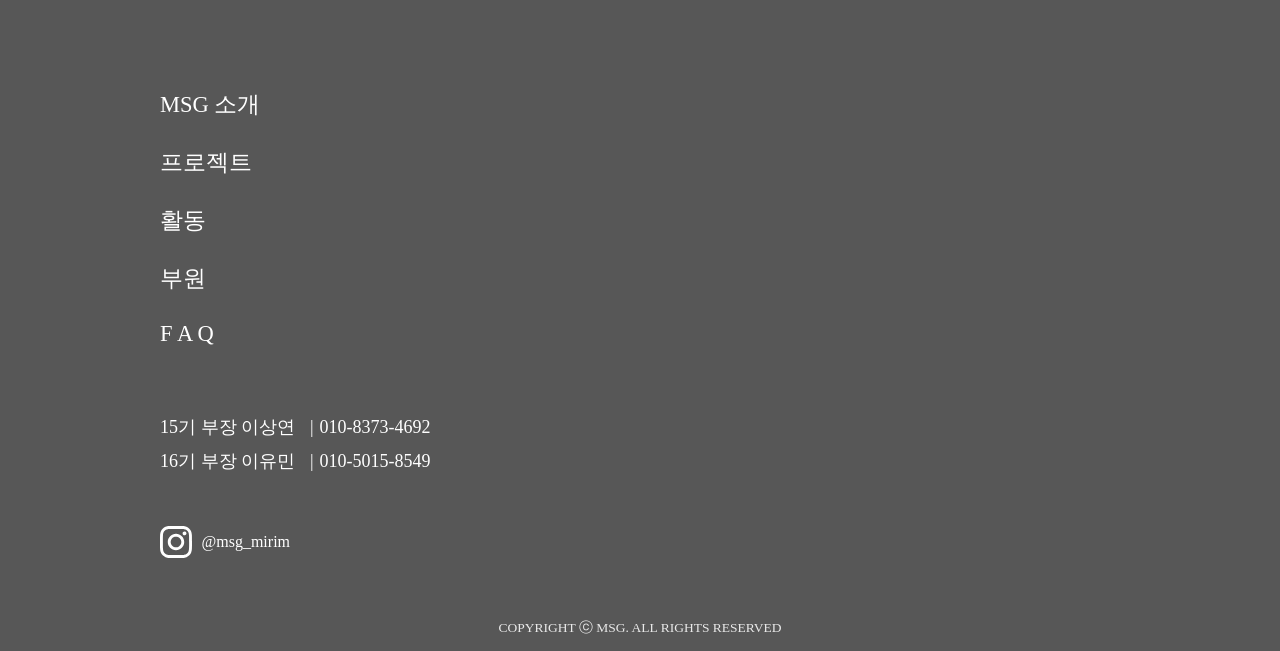
==== commit cbeda4d2: "[Fix]: Changing Proportion" ====
--- a/index.html
+++ b/index.html
@@ -4,7 +4,7 @@
     <meta charset="UTF-8" />
     <meta name="viewport" content="width=device-width, initial-scale=1.0" />
     <title>Make Share Gather MSG</title>
-    <link rel="shortcut icon" type="image/x-icon" href="./image/logo.svg" />
+    <link rel="shortcut icon" type="image/x-icon" href="./image/logo.png" />
     <link rel="stylesheet" href="./css/style.css" />
     <link rel="stylesheet" href="./css/index.css" />
     <link rel="stylesheet" href="https://cdn.jsdelivr.net/npm/swiper@11/swiper-bundle.min.css"
@@ -270,25 +270,27 @@
           </div>
     
           <div class="activity_sub">
+            2학년이 되면 부원들과 함께  IT SHOW에 참여하게 됩니다!
           </div>
           <div class="activity_desc">
+            지브리 등장인물로 알아보는 성격유형테스트 “그대들 어떤 캐릭터처럼 살 것인가” 를 제작했습니다.
           </div>
         </div>
         <div class="activity_top">
-          <img src="" alt="img01" />
+          <img src="/image/activity/itshow01.jpg" alt="itshow" />
         </div>
 
         <div class="activity_bottom">
           <div class="activity_image1">
-            <img src="" alt="img02" />
+            <img src="/image/activity/itshow02.jpg" alt="project1" />
           </div>
     
           <div class="activity_image2">
-            <img src="" alt="img03" />
+            <img src="/image/activity/itshow03.jpg" alt="project2" />
           </div>
     
           <div class="activity_image3">
-            <img src="" alt="img04" />
+            <img src="/image/activity/itshow04.jpg" alt="project3" />
           </div>
 
           <button class="activity_next" type="button" aria-label="다음">
@@ -378,7 +380,7 @@
     </div>
 
     <section class="member" id="section-member">
-      <h2 class="member-title">팀원소개</h2>
+      <h2 class="member-title">부원소개</h2>
     
       <p class="member-grade">15기</p>
 
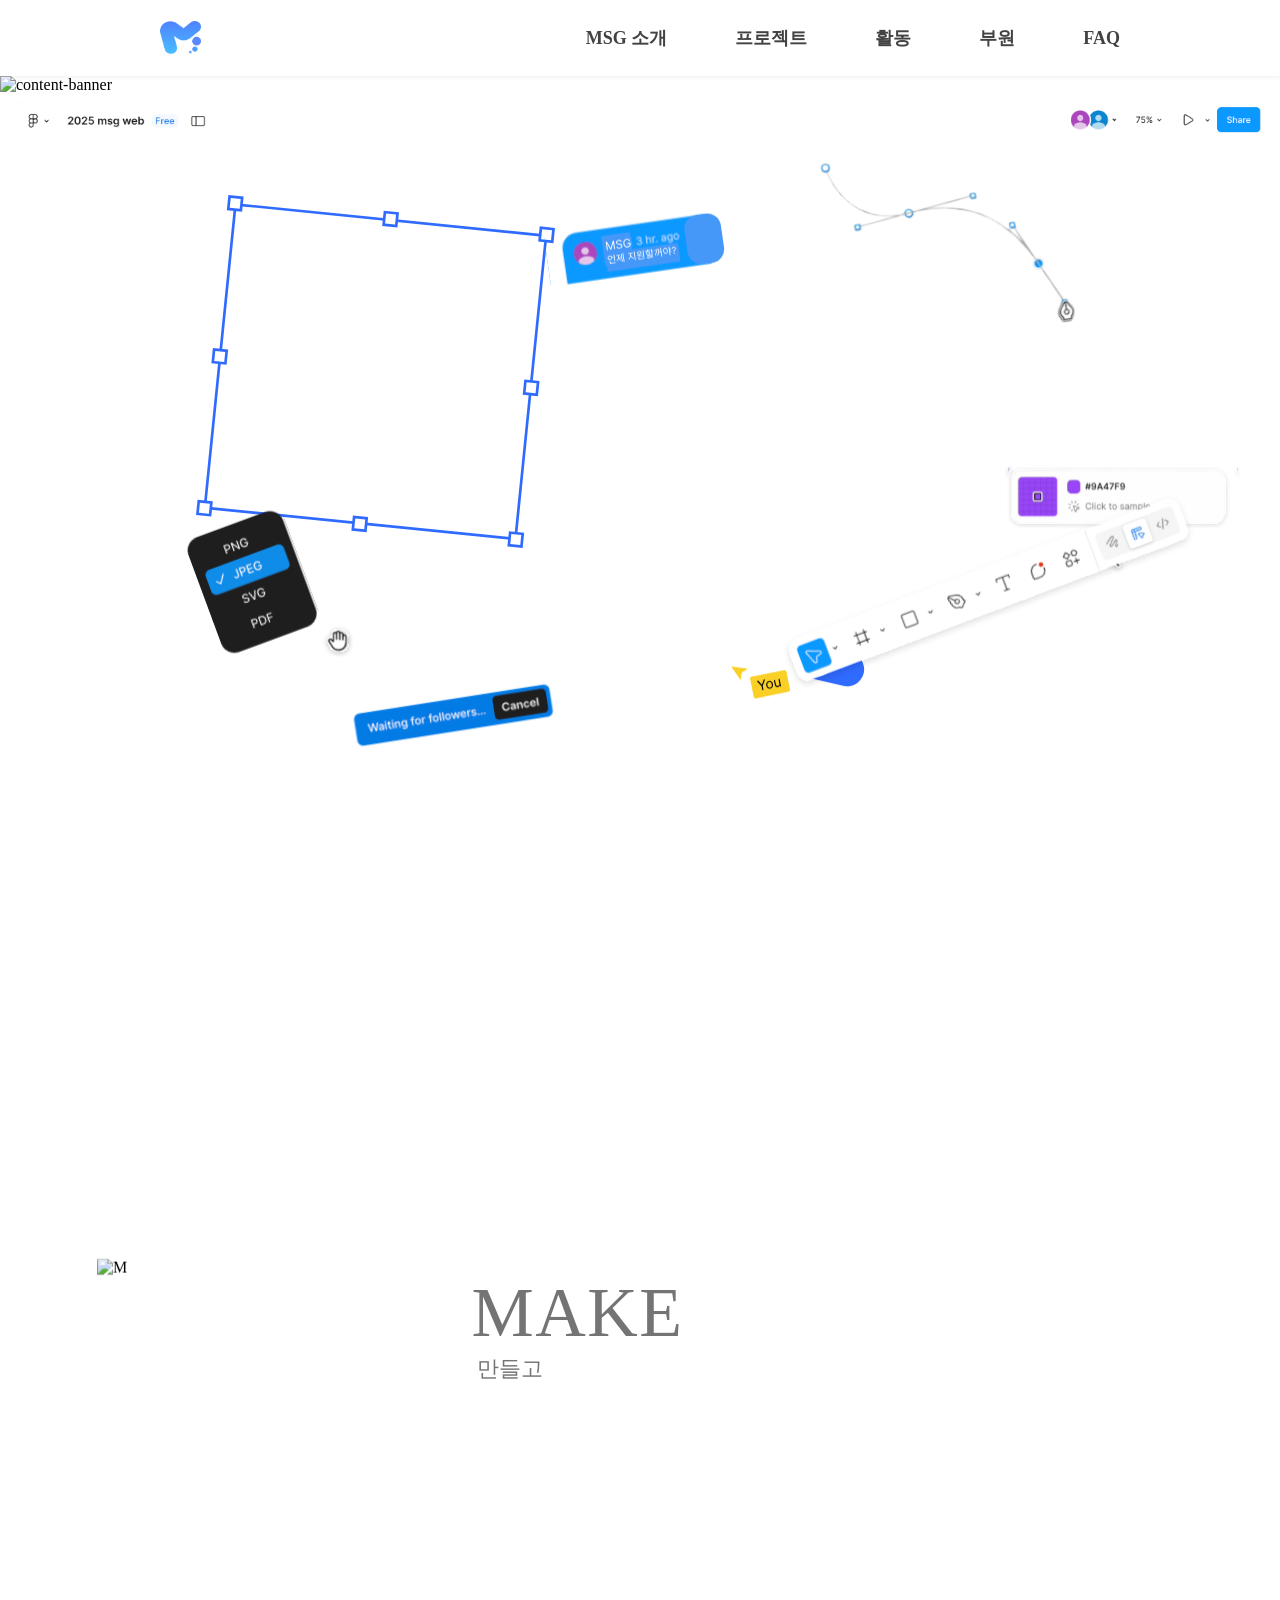
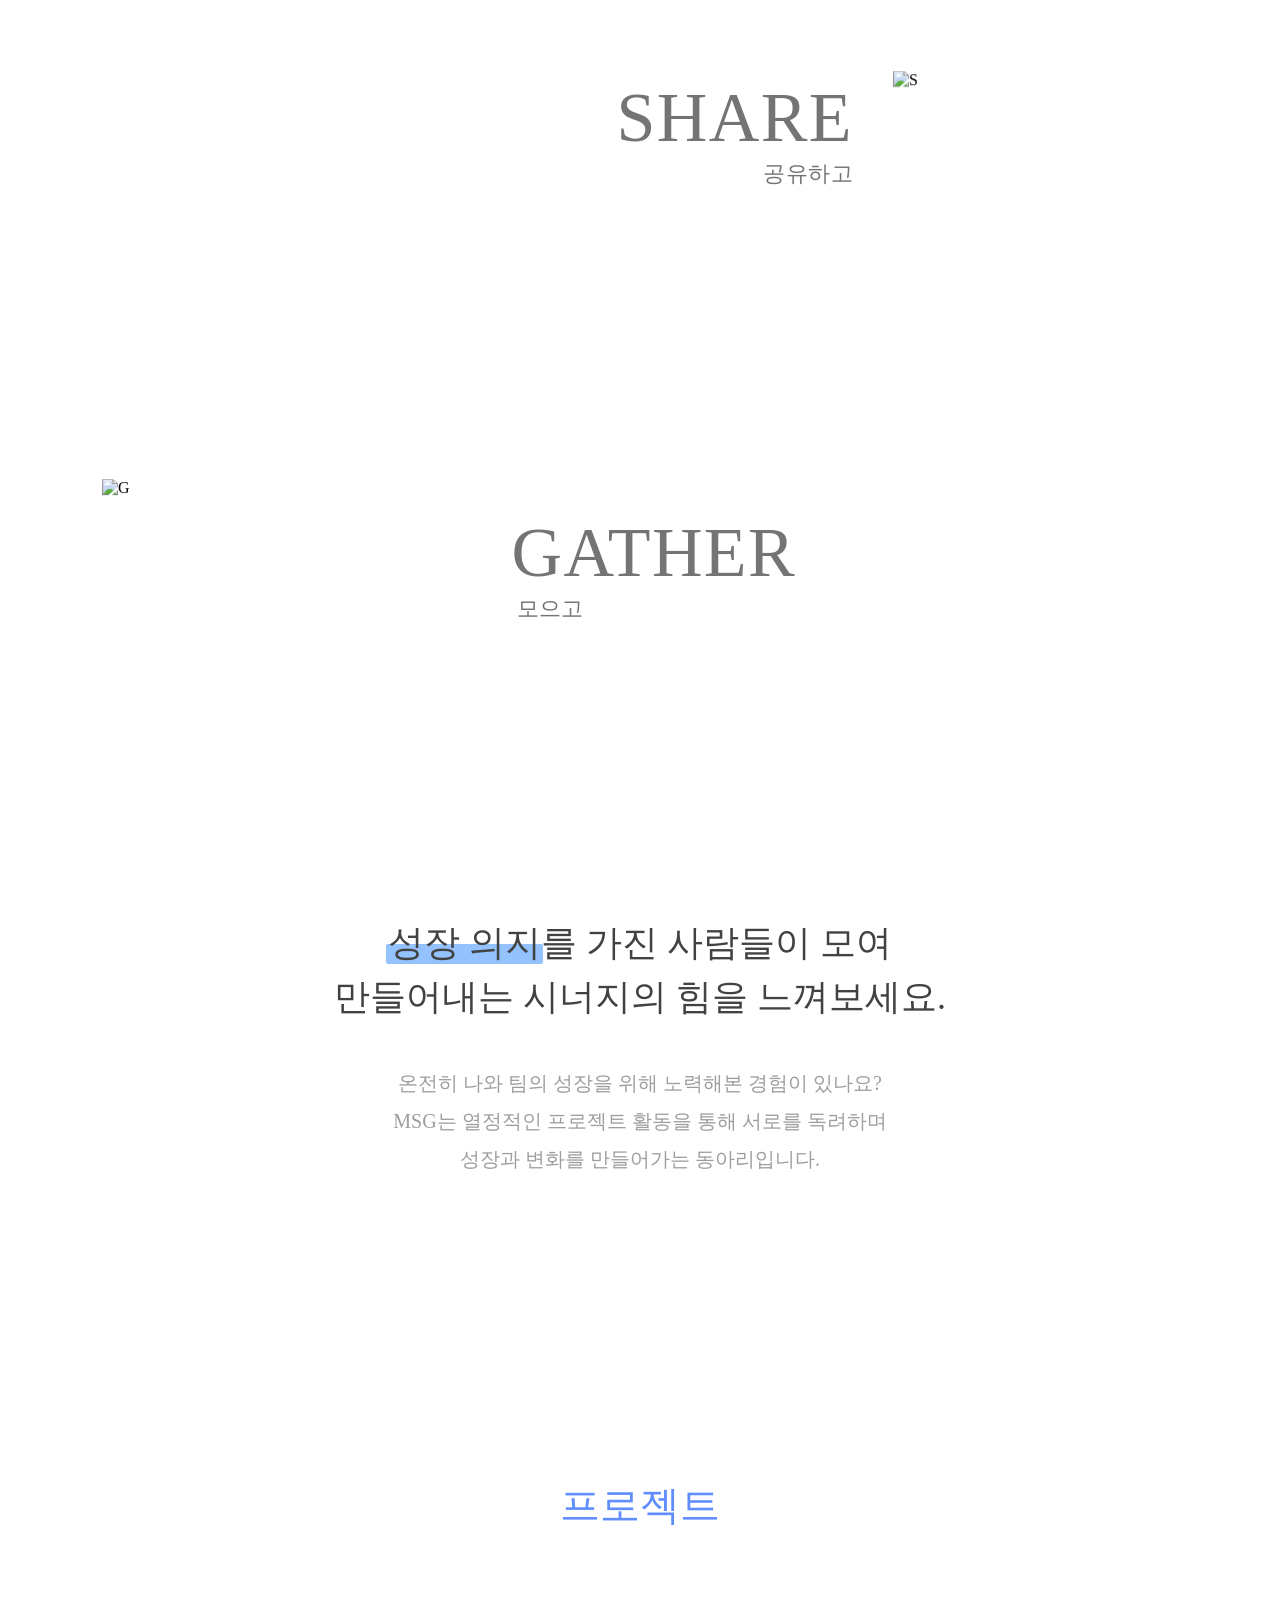
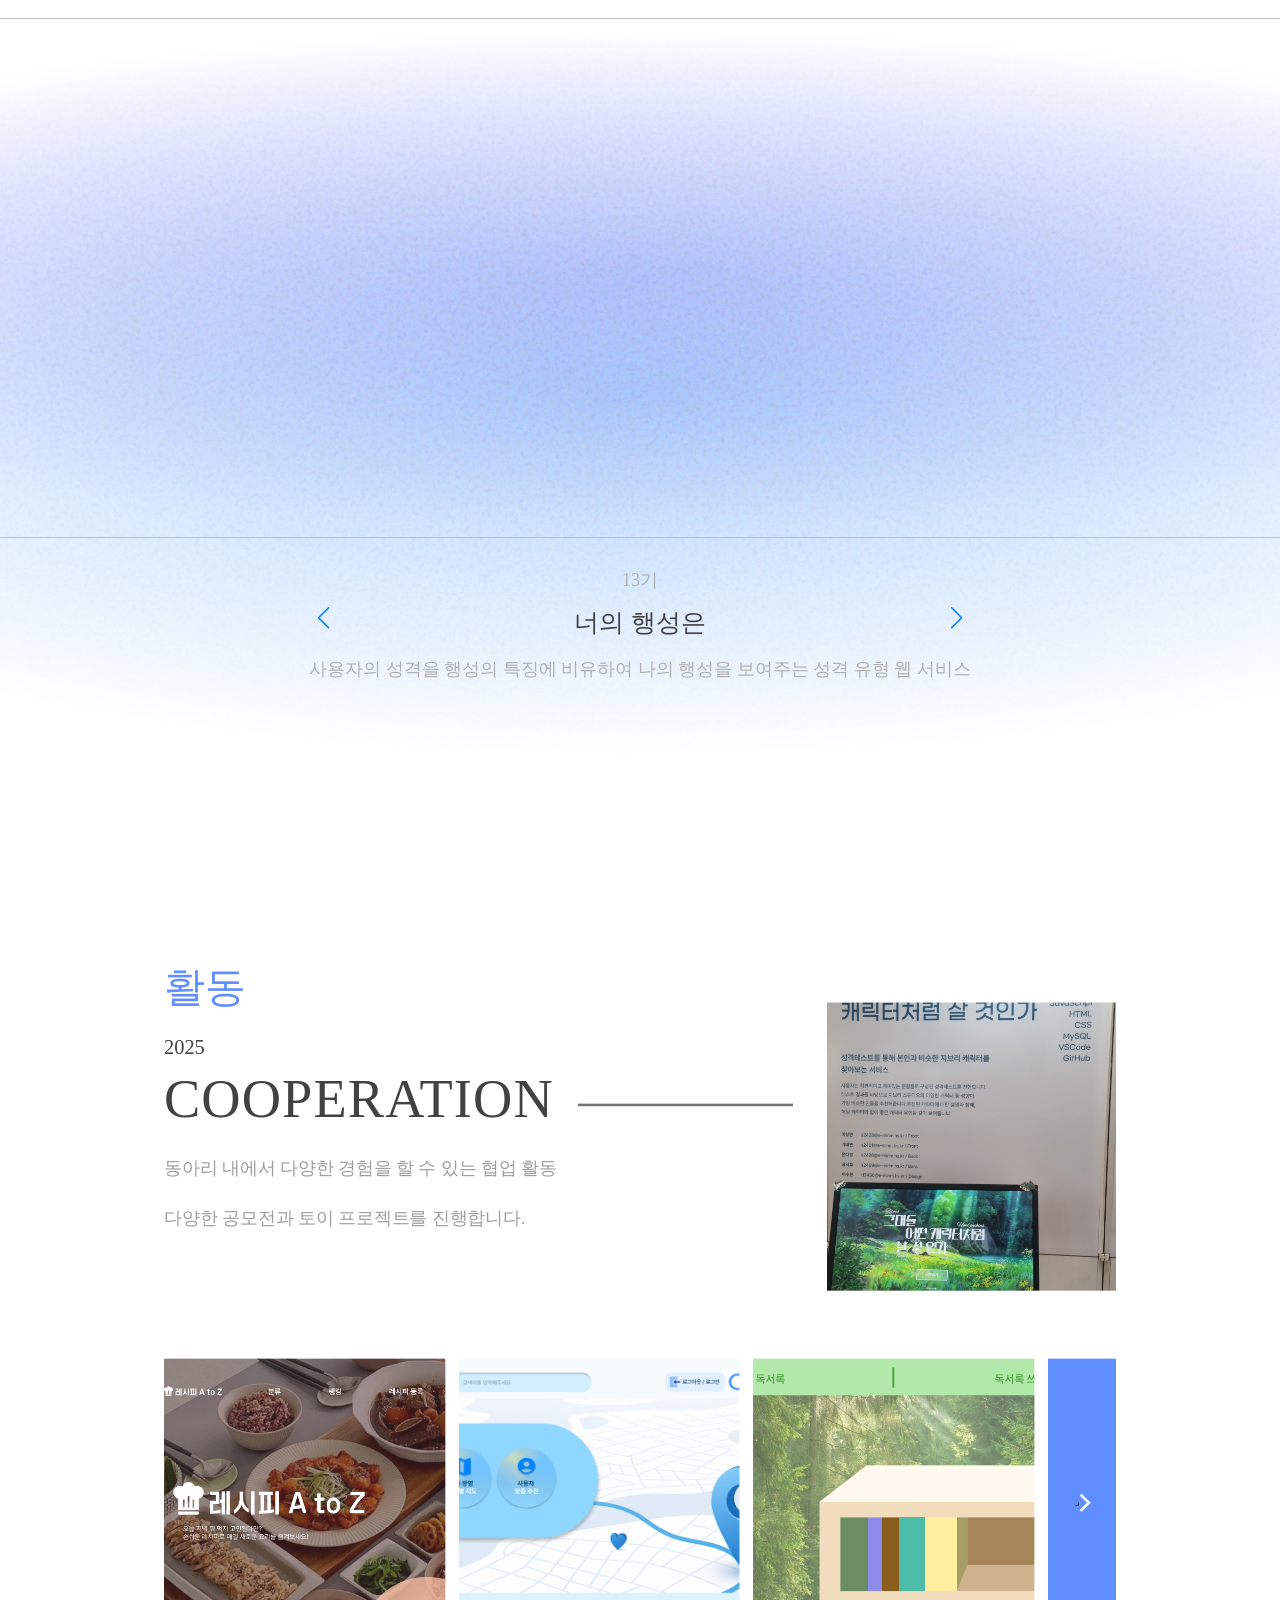
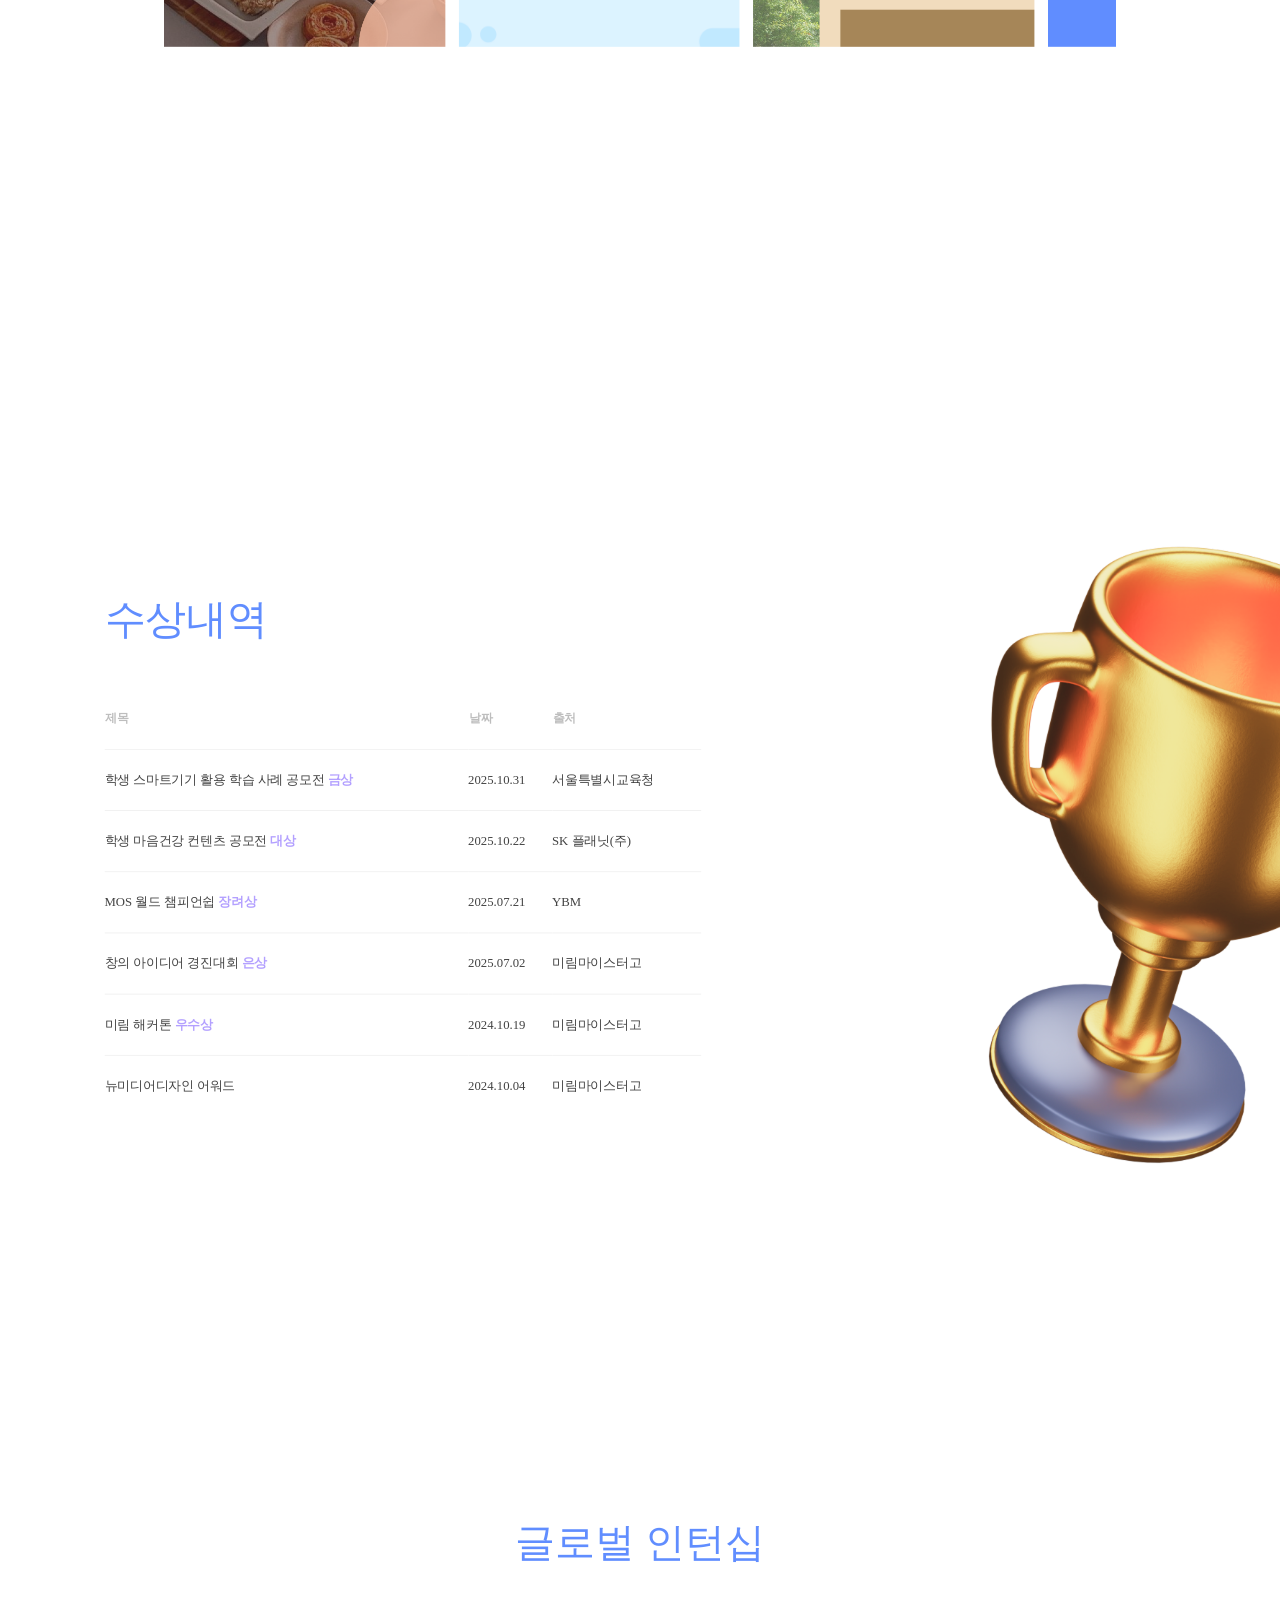
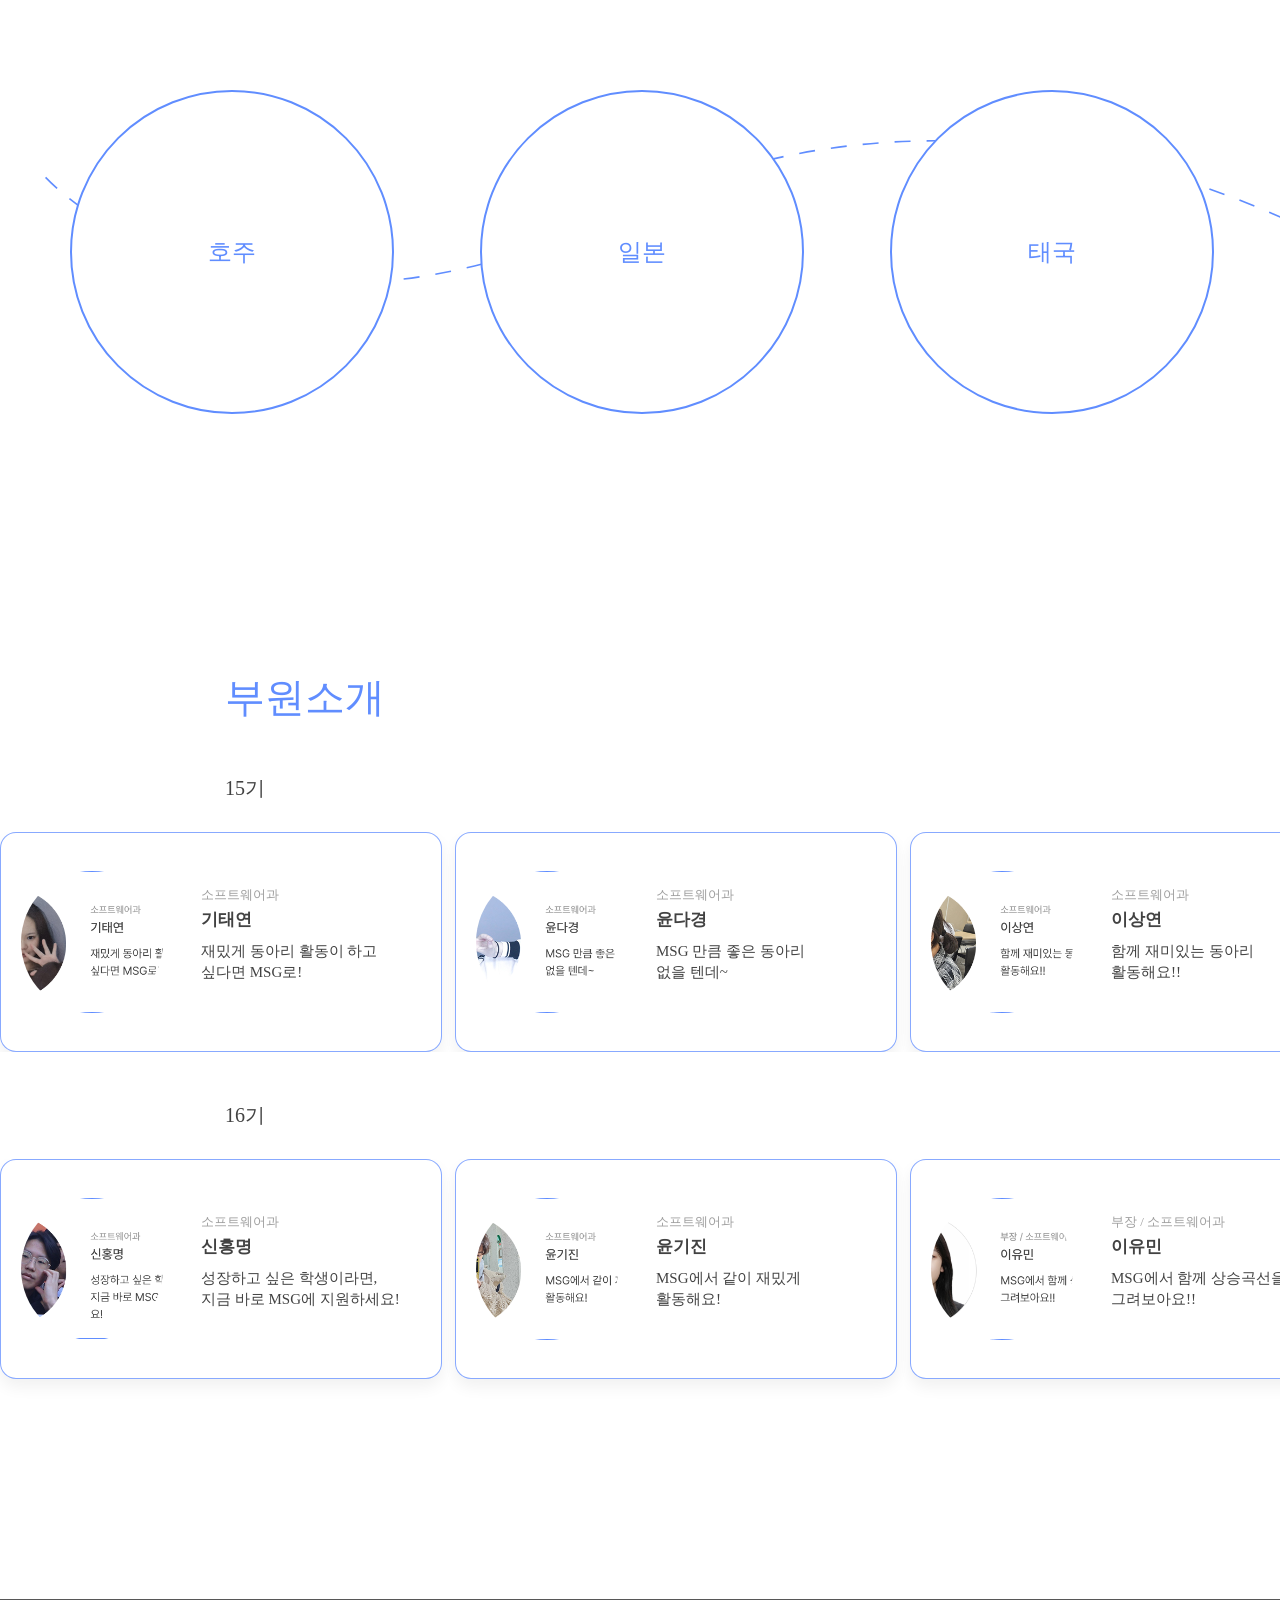
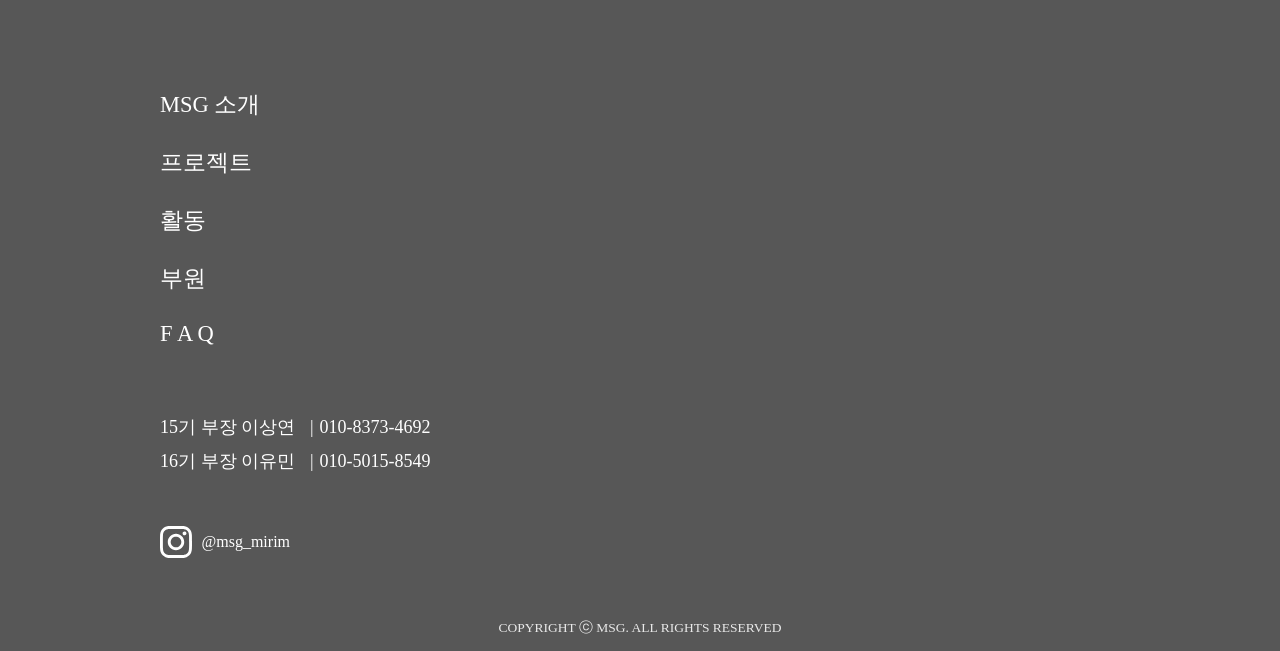
==== commit 1baae38b: "Merge branch 'main' of https://github.com/sangyeon08/2026-MSG-WEBSITE" ====
--- a/index.html
+++ b/index.html
@@ -265,32 +265,29 @@
           <div class="activity_year">2025</div>
     
           <div class="activity_titleRow">
-            <h2 class="activity_title">IT SHOW</h2>
+            <h2 class="activity_title"></h2>
             <div class="activity_line"></div>
           </div>
     
-          <div class="activity_sub">
-            2학년이 되면 부원들과 함께  IT SHOW에 참여하게 됩니다!
-          </div>
-          <div class="activity_desc">
-            지브리 등장인물로 알아보는 성격유형테스트 “그대들 어떤 캐릭터처럼 살 것인가” 를 제작했습니다.
-          </div>
-        </div>
+          <div class="activity_sub"></div>
+          <div class="activity_desc"></div>
+        </div>
+
         <div class="activity_top">
-          <img src="/image/activity/itshow01.jpg" alt="itshow" />
+          <img src="" alt="img01" />
         </div>
 
         <div class="activity_bottom">
           <div class="activity_image1">
-            <img src="/image/activity/itshow02.jpg" alt="project1" />
+            <img src="" alt="img02" />
           </div>
     
           <div class="activity_image2">
-            <img src="/image/activity/itshow03.jpg" alt="project2" />
+            <img src="" alt="img03" />
           </div>
     
           <div class="activity_image3">
-            <img src="/image/activity/itshow04.jpg" alt="project3" />
+            <img src="" alt="img04" />
           </div>
 
           <button class="activity_next" type="button" aria-label="다음">
@@ -500,10 +497,10 @@
       <div class="footer-menu">
         <ul>
           <li>
-            <a href="./index.html" class="footer-menu-item">MSG 소개</a>
-            <a href="./project.html" class="footer-menu-item">프로젝트</a>
-            <a href="./activity.html" class="footer-menu-item">활동</a>
-            <a href="./member.html" class="footer-menu-item">부원</a>
+            <a href="#" class="footer-menu-item" id="footer-logo-text">MSG 소개</a>
+            <a href="#section-project" class="footer-menu-item" id="footer-project">프로젝트</a>
+            <a href="#section-activity" class="footer-menu-item" id="footer-activity">활동</a>
+            <a href="#section-member" class="footer-menu-item" id="footer-member">부원</a>
             <a href="./FAQ.html" class="footer-menu-item">F A Q</a>
           </li>
         </ul>
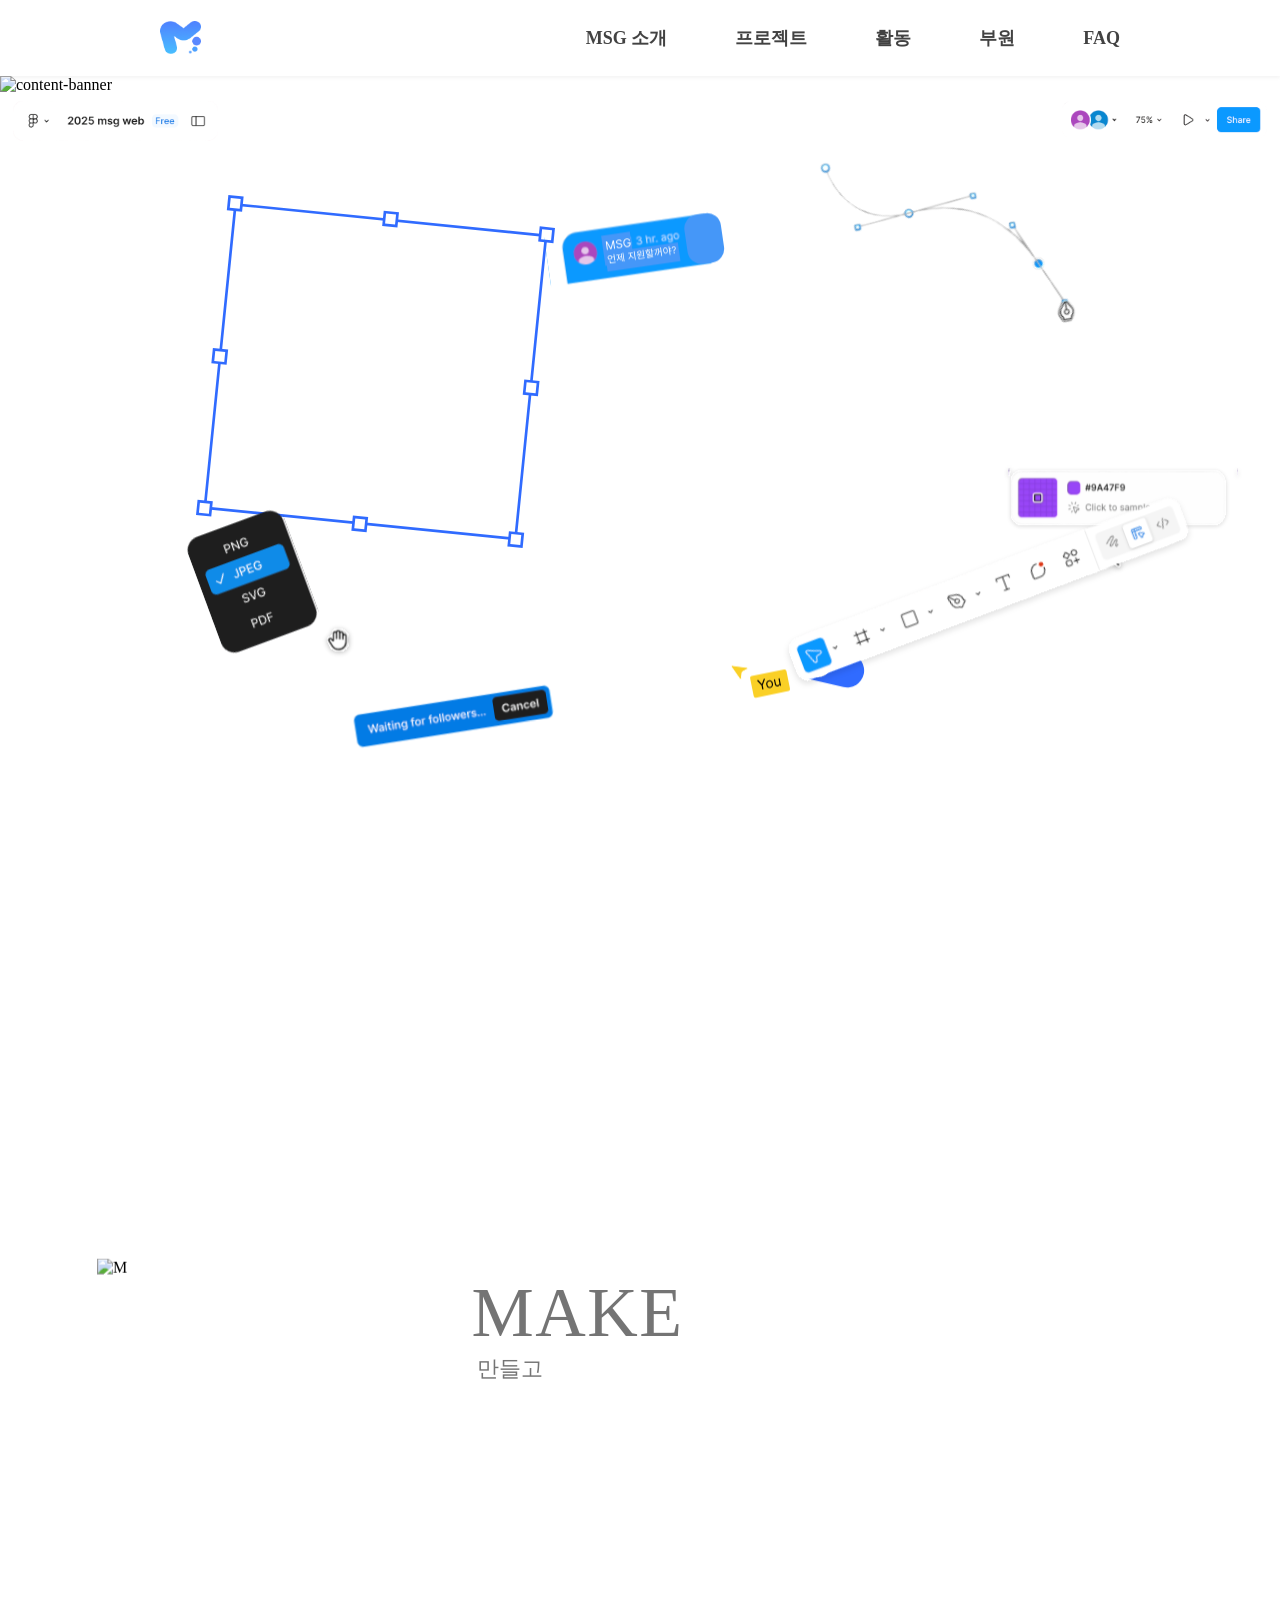
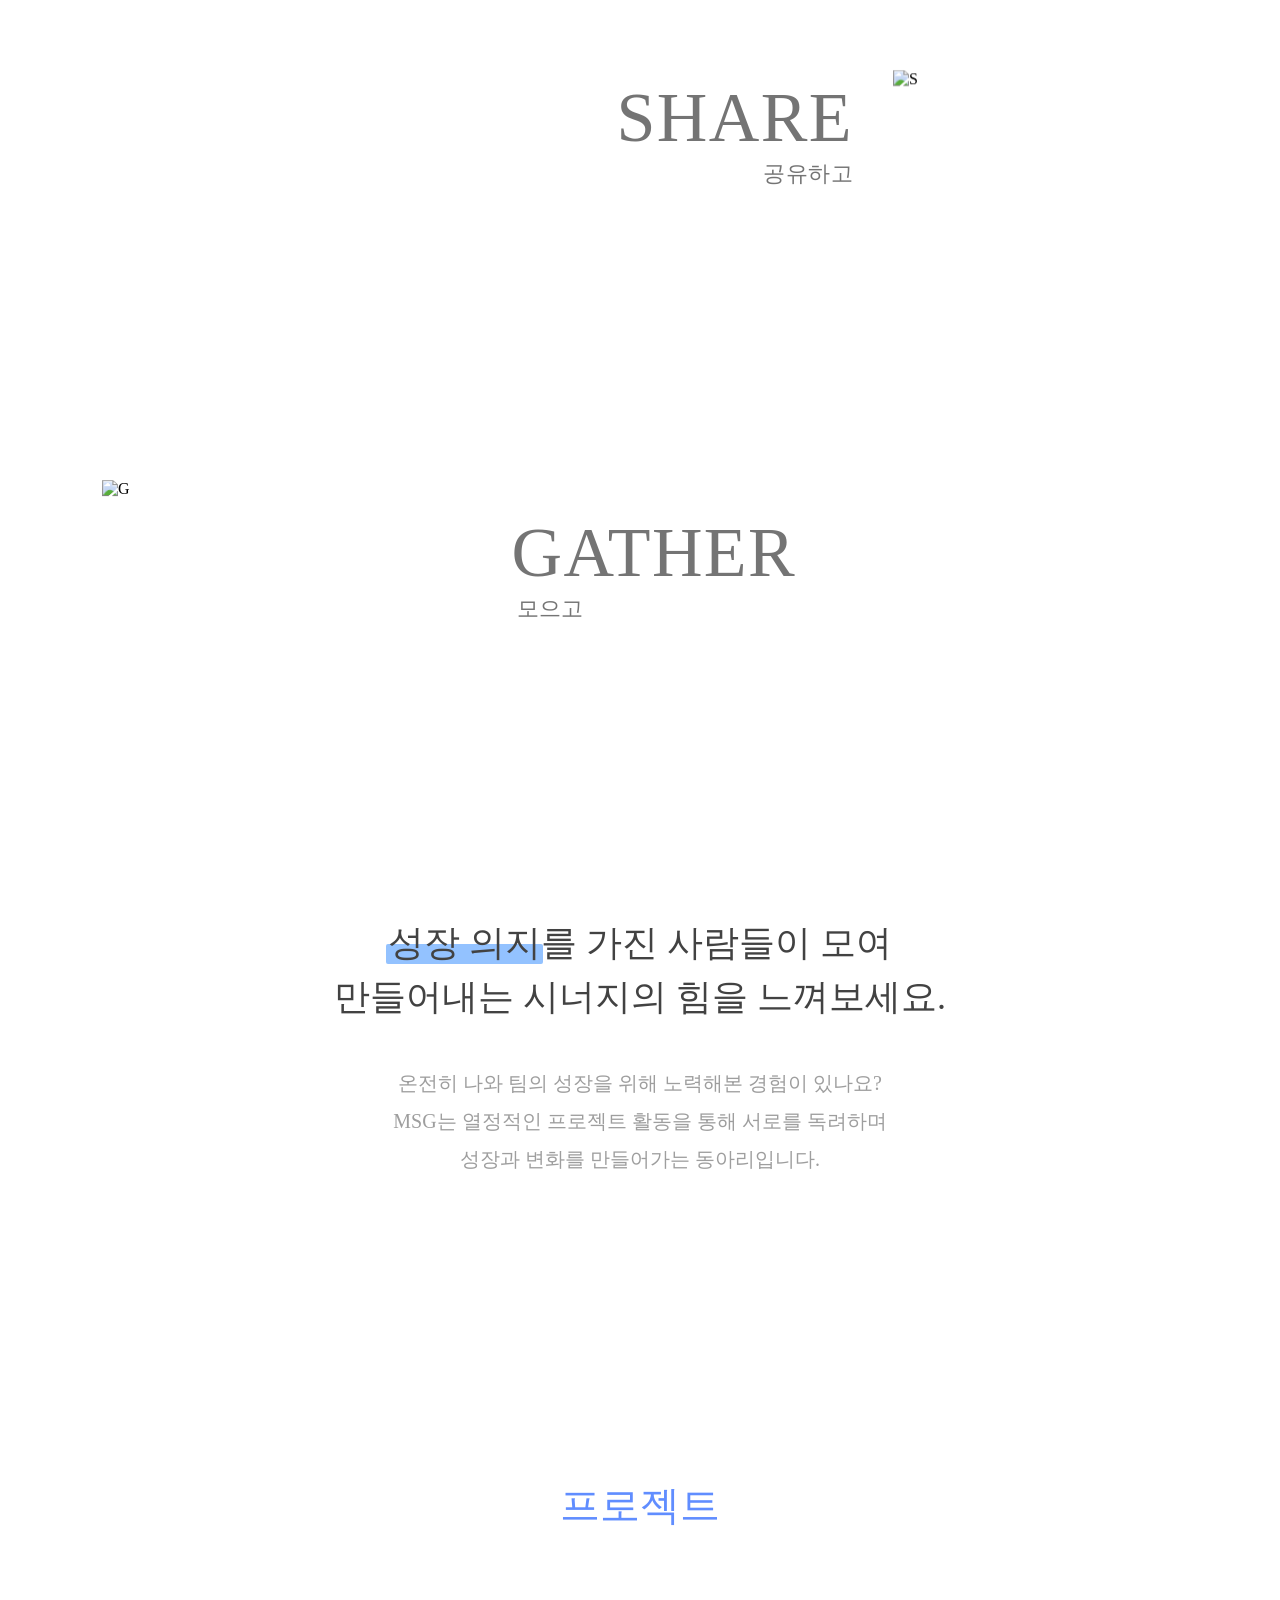
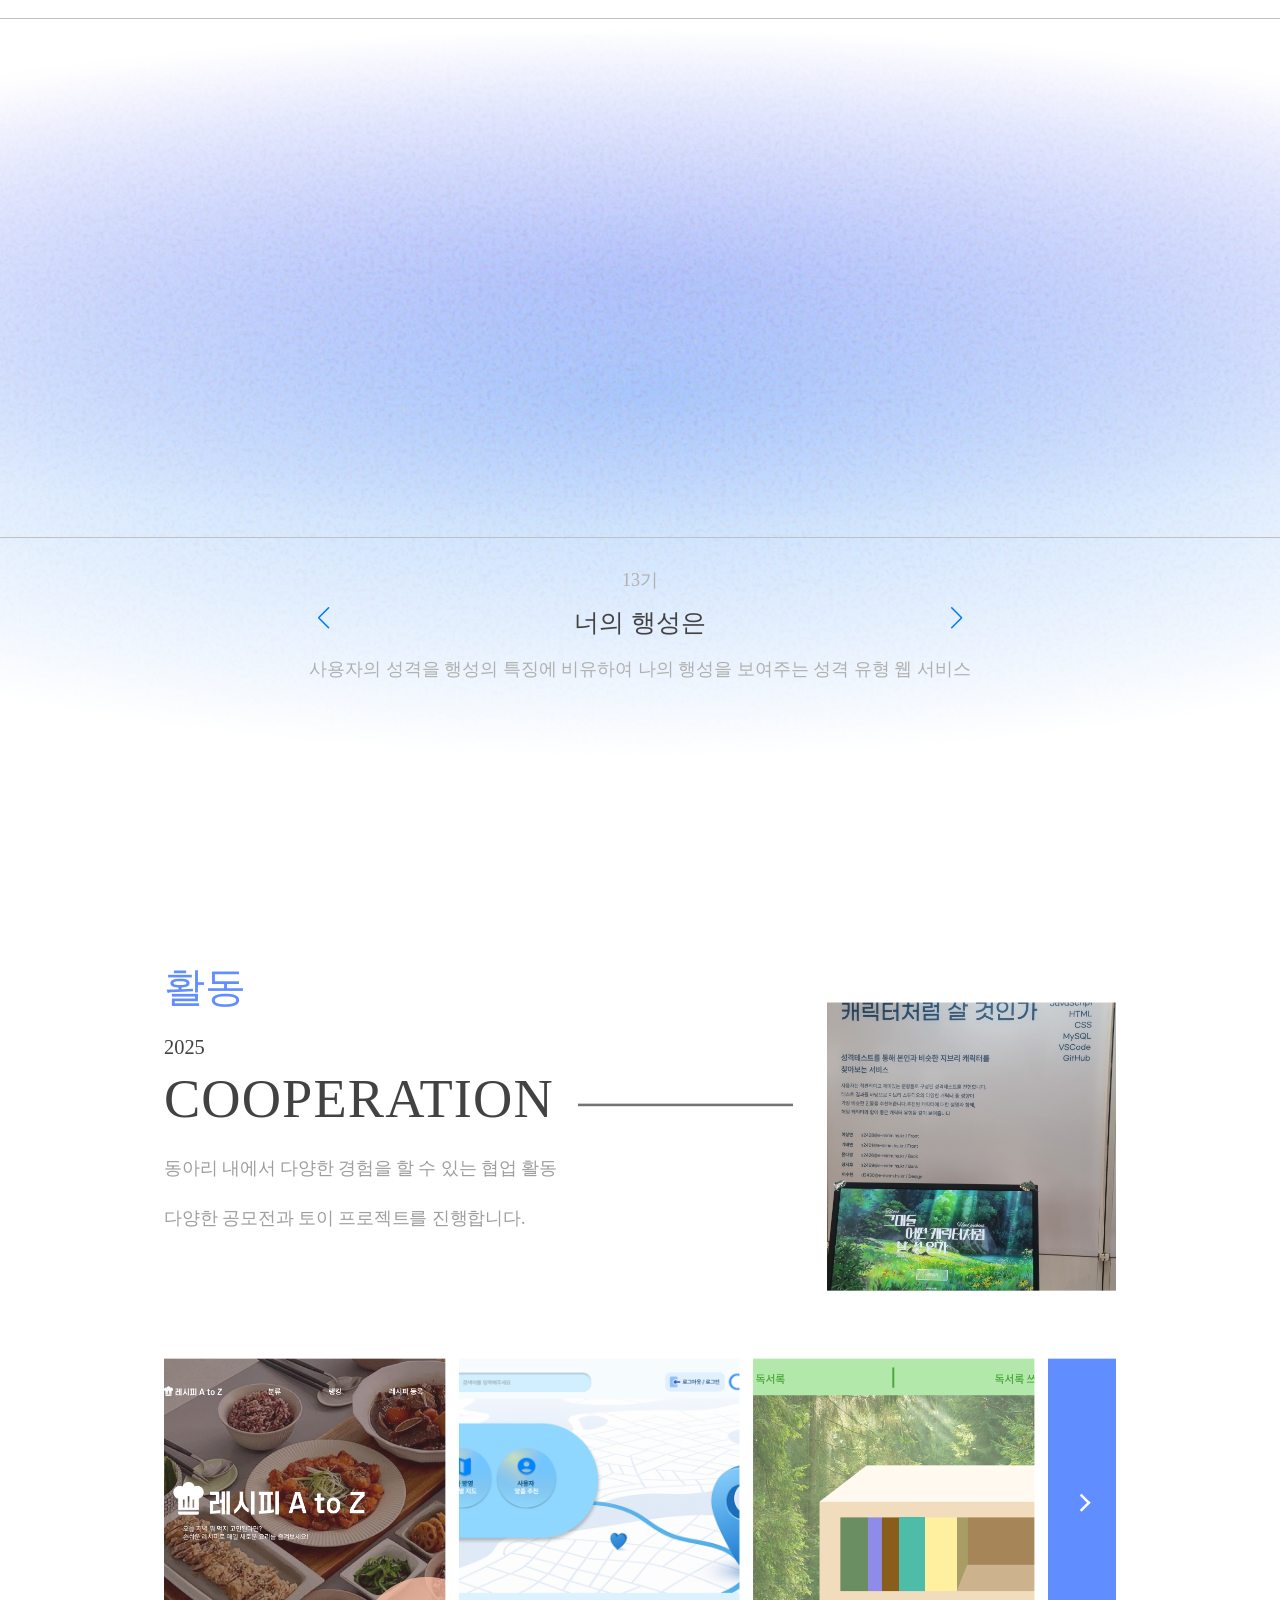
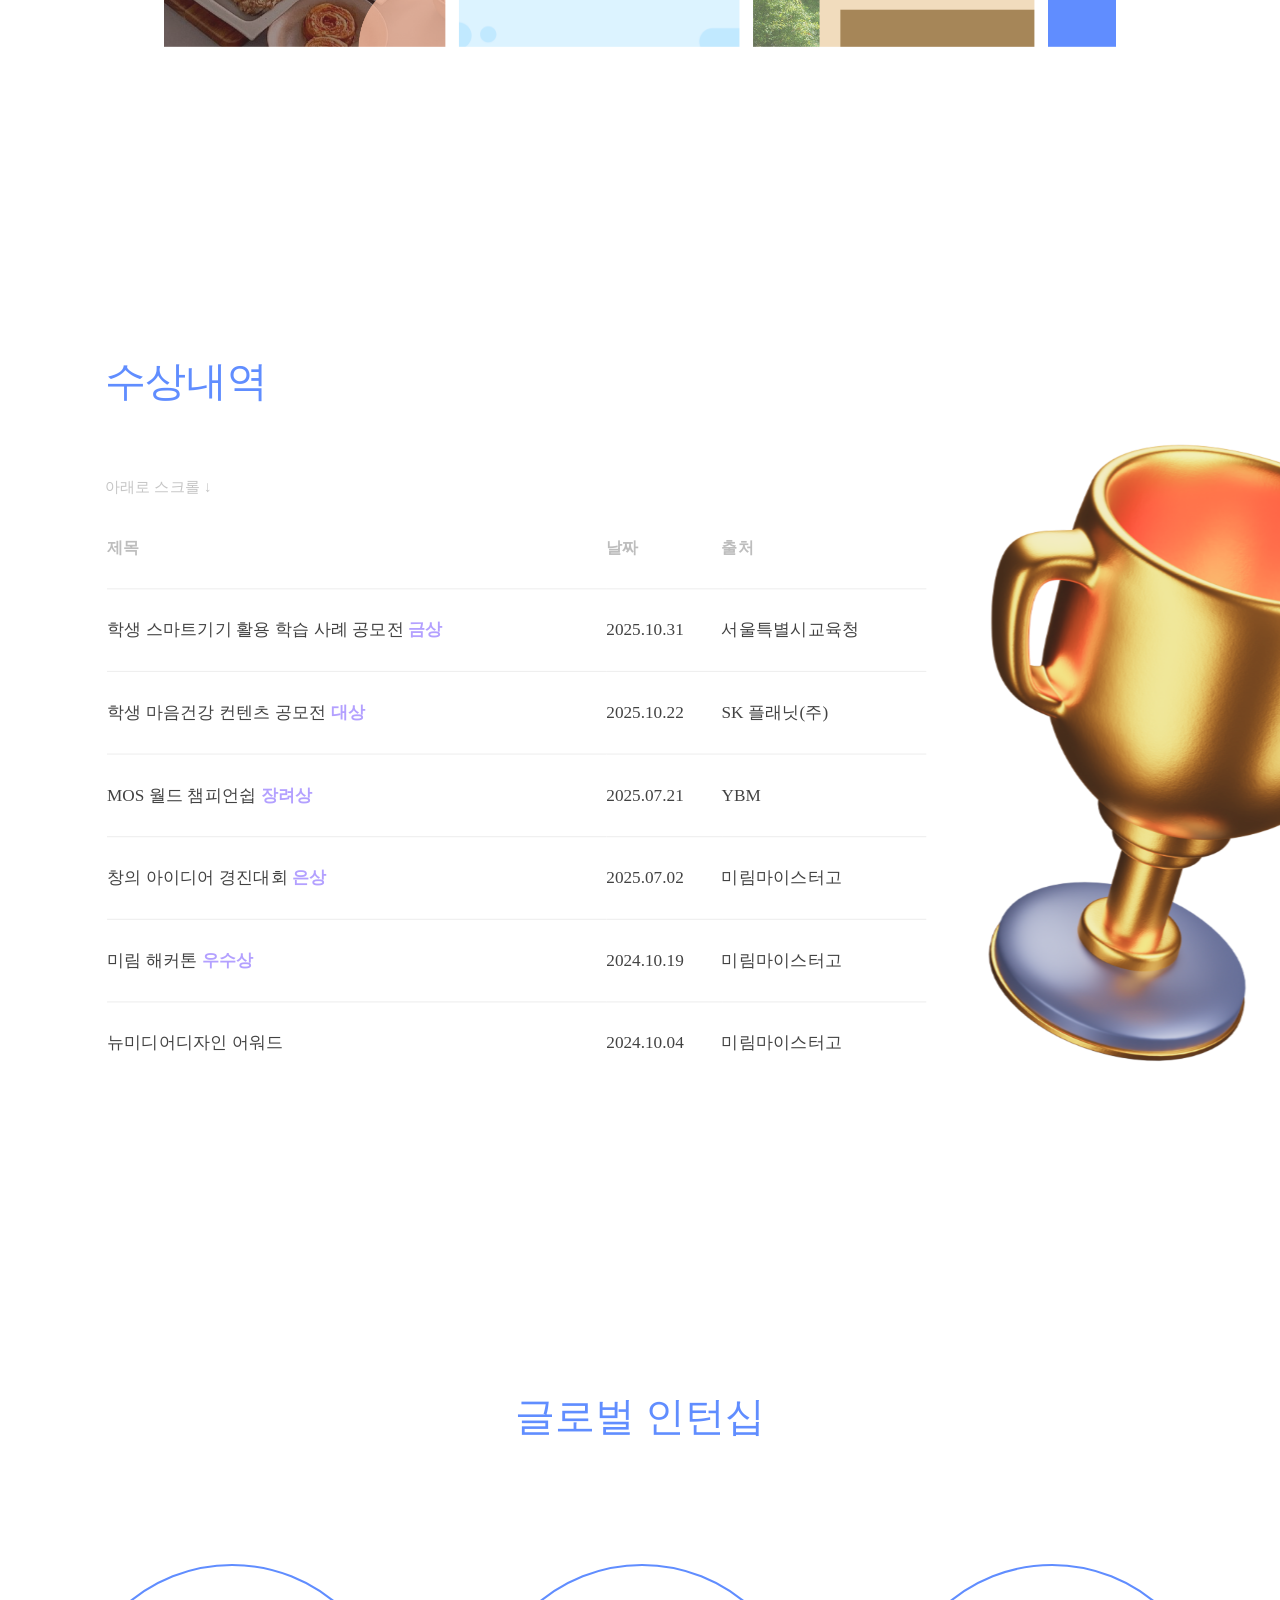
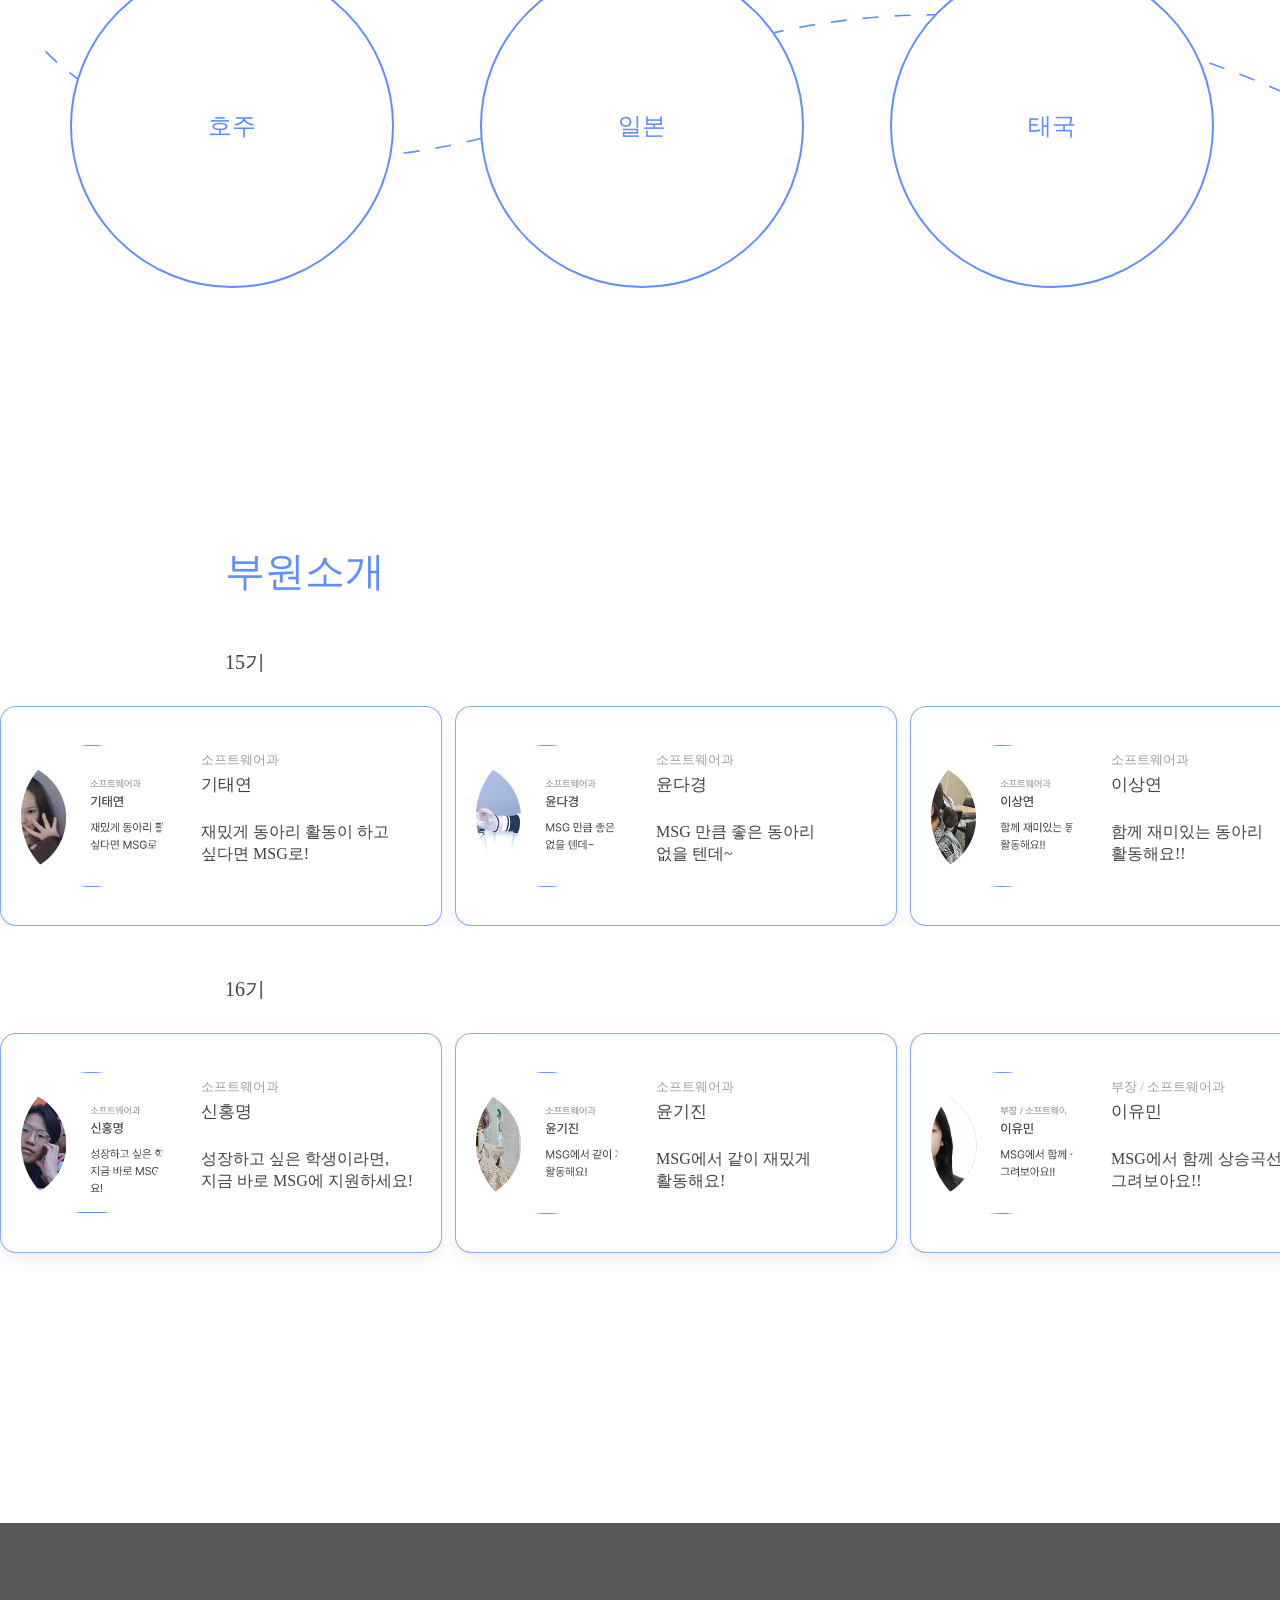
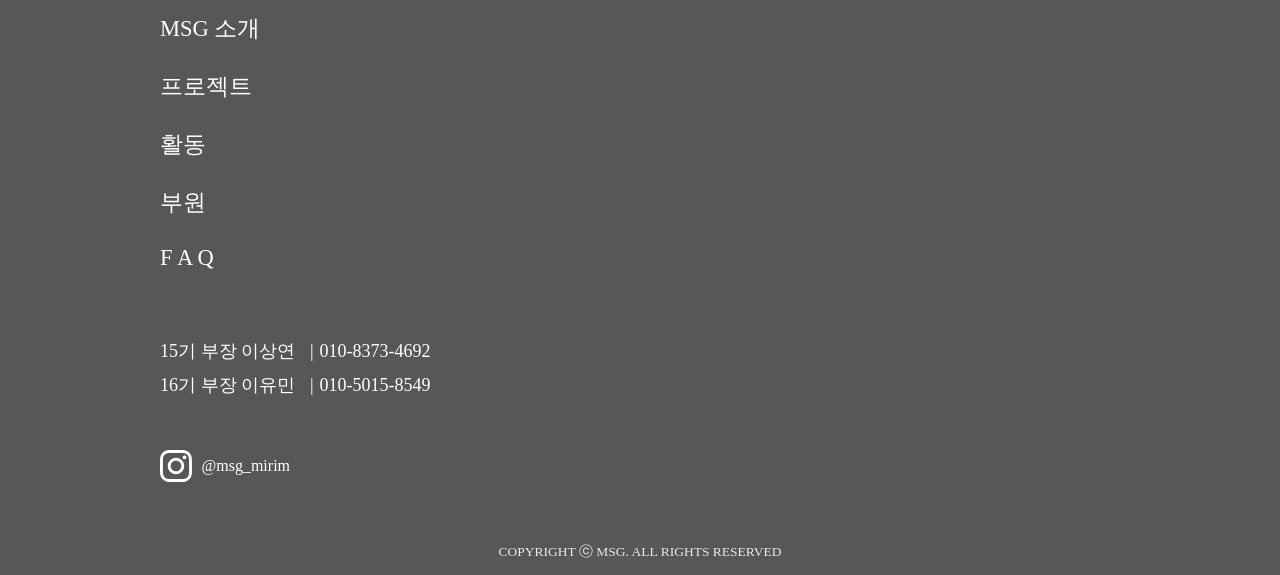
==== commit 2d05085c: "[Feat]: Add Info for scrolling" ====
--- a/index.html
+++ b/index.html
@@ -12,6 +12,13 @@
   </head>
 
   <body>
+    <div id="mobile-notice">
+      <img src="./image/logo.svg" alt="로고" class="mobile-logo">
+        <h1>안내사항</h1>
+        <p>이 사이트는 콘텐츠 특성 상<br>
+            모바일을 지원하지 않습니다.<br>
+            PC에서 만나요!</p>
+    </div>
     <!-- header -->
     <header>
       <img src="./image/logo.png" class="header-logo" alt="logo" />
@@ -54,10 +61,6 @@
       </div>
     </div>
 
-    <!-- <button class="floating" onclick="goToPage()">
-      <p>지원하기</p>
-    </button> -->
-
     <main class="main">
       <div class="content-banner">
         <img
@@ -92,7 +95,6 @@
           class="banner-06"
           alt="banner-deco"
         />
-
         <img
           src="./image/index/banner-deco-12.svg"
           class="banner-12"
@@ -103,43 +105,6 @@
           class="banner-13"
           alt="banner-deco"
         />
-
-
-        <!-- <img
-          src="./image/index/banner-deco-02.png"
-          class="banner-02"
-          alt="banner-deco"
-        />
-        <img
-          src="./image/index/banner-deco-03.png"
-          class="banner-03"
-          alt="banner-deco"
-        />
-        <img
-          src="./image/index/banner-deco-04.png"
-          class="banner-04"
-          alt="banner-deco"
-        />
-        <img
-          src="./image/index/banner-deco-05.png"
-          class="banner-05"
-          alt="banner-deco"
-        />
-        <img
-          src="./image/index/banner-deco-09.png"
-          class="banner-09"
-          alt="banner-deco"
-        />
-        <img
-          src="./image/index/banner-deco-10.png"
-          class="banner-10"
-          alt="banner-deco"
-        />
-        <img
-          src="./image/index/banner-deco-11.png"
-          class="banner-11"
-          alt="banner-deco"
-        /> -->
       </div>
     </main>
 
@@ -303,6 +268,7 @@
         <div class="award-left">
           <div class="reward-title">수상내역</div>
   
+          <div class="reward-sub">아래로 스크롤 ↓</div>
           <div class="reward-scrollArea">
             <table class="reward-list">
               <thead>
--- a/css/style.css
+++ b/css/style.css
@@ -1,6 +1,6 @@
 /* 모두가 공통으로 import 해야하는 기초 세팅 파일 */
 
-@import url('fonts.css');
+@import url('font.css');
 
 :root {
     /* 변수를 사용할 때는 var(--main-color); 이렇게 사용 */
@@ -43,7 +43,9 @@
 body {
     min-height: 100vh;
     padding-top: var(--header-height);
-}
+    font-family: var(--main-font);
+    font-weight: var(--main-font-weight);
+}  
 
 a { 
     color: #fff;
@@ -201,7 +203,8 @@
     padding: 2.3vh 1.2vw;
     z-index: 50;
 
-    animation: blink 1.5s infinite;
+    /* 기존 깜빡임 애니메이션 제거: 호버 시에만 색 변화가 일어나도록 수정 */
+    animation: none;
 
     cursor: pointer;
 }
@@ -214,6 +217,15 @@
     font-size: 0.9vw;
     font-weight: 500;
 }
+.bg-wrapper { 
+    position: absolute; 
+    top: 0;
+    left: 0; 
+    width: 100%; 
+    height: 100%; 
+    z-index: 1; 
+    overflow: hidden; 
+} 
 
 @keyframes blink {
     0% {
@@ -227,37 +239,58 @@
     }
 }
 
+#mobile-notice {
+  display: none;
+}
+
 /* 태블릿 및 모바일 버전 */
 @media screen and (max-width: 768px) {
-    .nav-menu {
-        display: none;
-    }
-    .menu-toggle {
-        display: block;
-    }
-
-    .floating {
-        display: none;
-    }
-
-    a { font-weight: 400; }
-
-    .footer-menu { padding: 3vh 0; }
-    .footer-menu a {
-        font-size: 2vh;
-        margin-top: 1.5vh;
-    }
-    .footer-connect { font-size: 1.4vh; }
-    .footer-connect .president::after { 
-        padding: 0 6px 0 10px; 
-    }
-    .footer-instagram { 
-        font-size: 1.5vh;
-        margin: 3vh 0; 
-    }
-    .footer-instagram img { 
-        width: 2vh;
-        margin-right: 1.5vw;
-    }
-    .footer-copyright { font-size: 1vh; }
+
+@media screen and (max-width: 1024px) {
+  #mobile-notice {
+    display: flex;
+    flex-direction: column;
+    align-items: center;
+    justify-content: center;
+    gap: 24px;
+
+    position: fixed;
+    inset: 0;
+    width: 100%;
+    height: 100dvh;
+    background: #ffffff;
+    z-index: 99999;
+
+    text-align: center;
+    padding: 40px;
+    box-sizing: border-box;
+  }
+
+  .mobile-logo {
+    width: 30%;
+    height: auto;
+  }
+
+  #mobile-notice h1 {
+    font-family: 'GMarketSans', sans-serif;
+    font-size: 1.5rem;
+    font-weight: 700;
+    color: #424242;
+    margin: 0;
+  }
+
+  #mobile-notice p {
+    font-family: 'Pretendard', sans-serif;
+    font-size: 1rem;
+    font-weight: 400;
+    line-height: 1.9;
+    color: #9e9e9e;
+    margin: 0;
+  }
+
+  /* PC용 콘텐츠 전체 숨김 */
+  body > *:not(#mobile-notice) {
+    display: none !important;
+  }
+}
 }
--- a/css/index.css
+++ b/css/index.css
@@ -22,11 +22,6 @@
 #section-activity,
 #section-member {
   scroll-margin-top: var(--header-height);
-}
-
-/* 화살표 버튼 텍스트 추가 */
-.activity_arrow::after {
-  content: "›";
 }
 
 .body {
@@ -693,20 +688,29 @@
   font-weight: 400;
   font-size: 48px;
   color: #608DFF;
-  margin-top: 300px;
-  margin-bottom: 50px;
+  margin-top: 20px;
+  margin-bottom: 80px;
   left: -100px;
+}
+
+.reward-sub{
+  font-family: 'Pretendard';
+  font-size: 18px;
+  font-weight: 300;
+  color: #c6c6c6;
+  margin-top: 50px;
+  margin-bottom: 100px;
 }
 
 /* ✅ 진짜 스크롤 박스 */
 .reward-scrollArea{
-  height: 500px;          /* 🔥 여기 높이만 네 디자인에 맞게 조절 */
-  left: -100px;
+  transform: scale(1.35);
+  height: 500px;     
+  width: 100%;
   overflow-y: auto;
-  padding-right: 12px;    /* 스크롤바랑 내용 겹치지 않게 */
-
-  /* 스크롤이 자연스럽게 */
+  padding-right: 12px;   
   overscroll-behavior: contain;
+  margin-left: 130px;
 }
 
 /* ===== TABLE ===== */
@@ -757,16 +761,14 @@
   right: -265px;
   width: 650px;
   height: 850px;
-
-
-  top: 220px;
+  top: 100px;
   pointer-events: none;
   user-select: none;
 }
 
 /* ===== 스크롤바 스타일 (크롬/엣지) ===== */
 .reward-scrollArea::-webkit-scrollbar{
-  width: 8px;
+  width: 1px;
 }
 
 .reward-scrollArea::-webkit-scrollbar-track{
@@ -995,7 +997,7 @@
   column-gap: 22px;
   align-items: center;
   padding: 17px 20px;           /* 카드 안 여백 */
-  margin-bottom: 200px;
+  margin-bottom: 250px;
   box-shadow: 0 8px 16px rgba(0,0,0,.06); 
 }
 
@@ -1021,14 +1023,14 @@
 .member-name{
   font-family: 'Pretendard';
   font-size: 17px;    /* 약 70% */
-  font-weight: 600;
+  font-weight: 500;
   color: #424242;
-  margin-bottom: 10px;
+  margin-bottom: 25px;
 }
 
 .member-desc{
   font-family: 'Pretendard';
-  font-size: 15px; /* 약 70% */
+  font-size: 16px; /* 약 70% */
   color: #424242;
   line-height: 1.35;
   margin: 0;
@@ -1076,4 +1078,4 @@
 .member-15th:hover .member-desc,
 .member-16th:hover .member-desc{
   color:#fff;
-}
+}
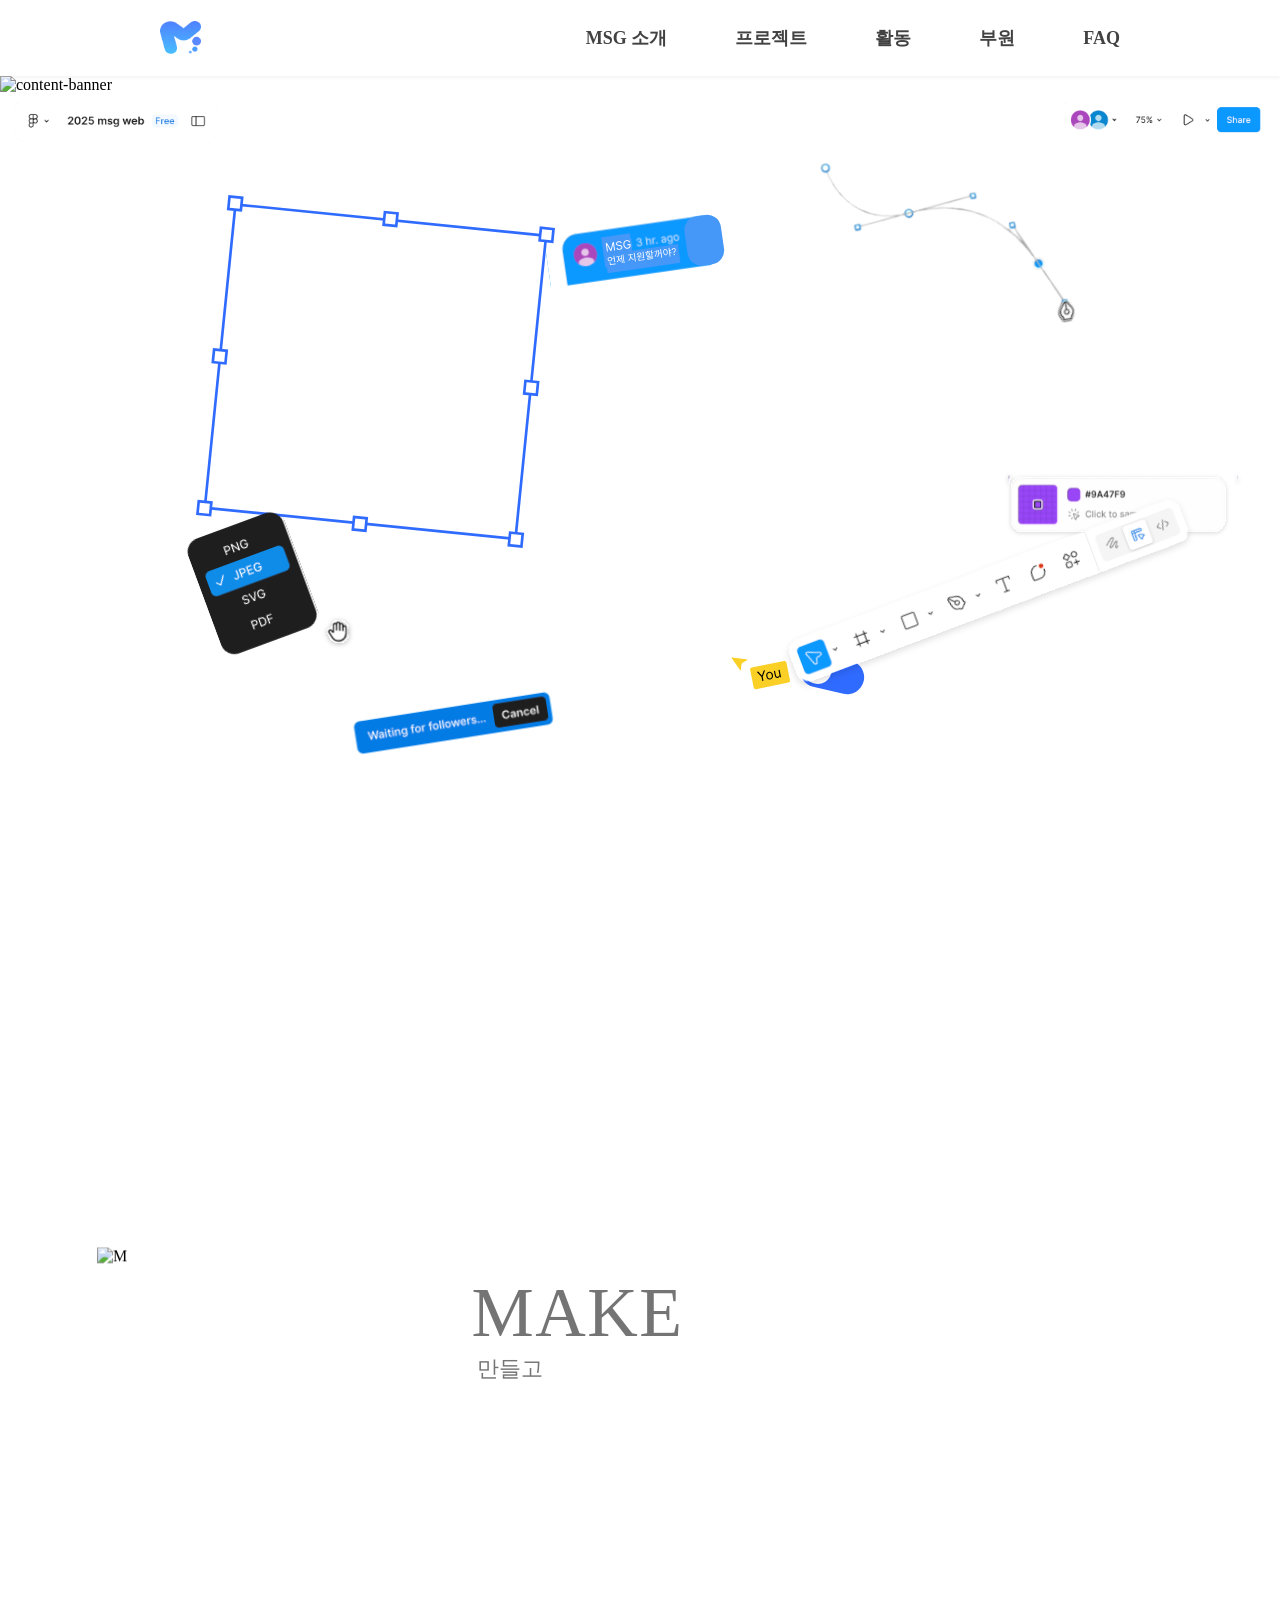
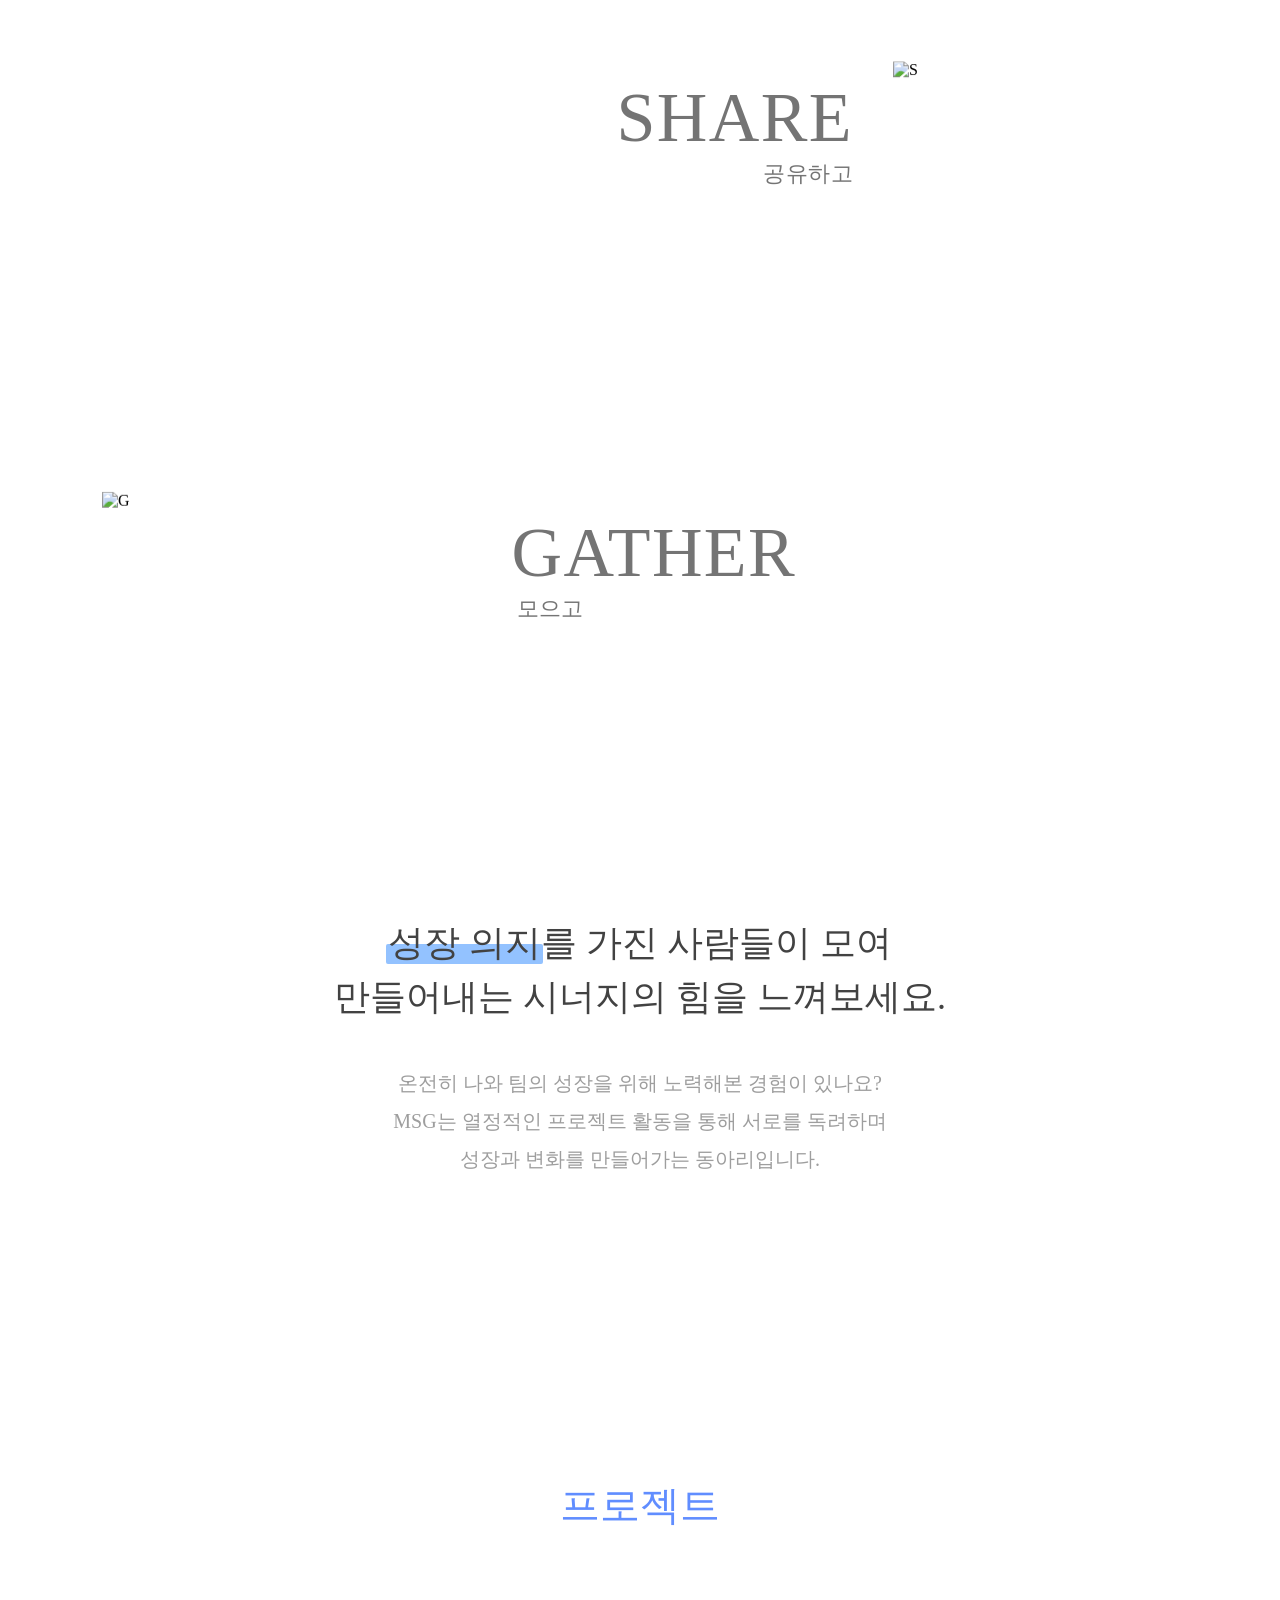
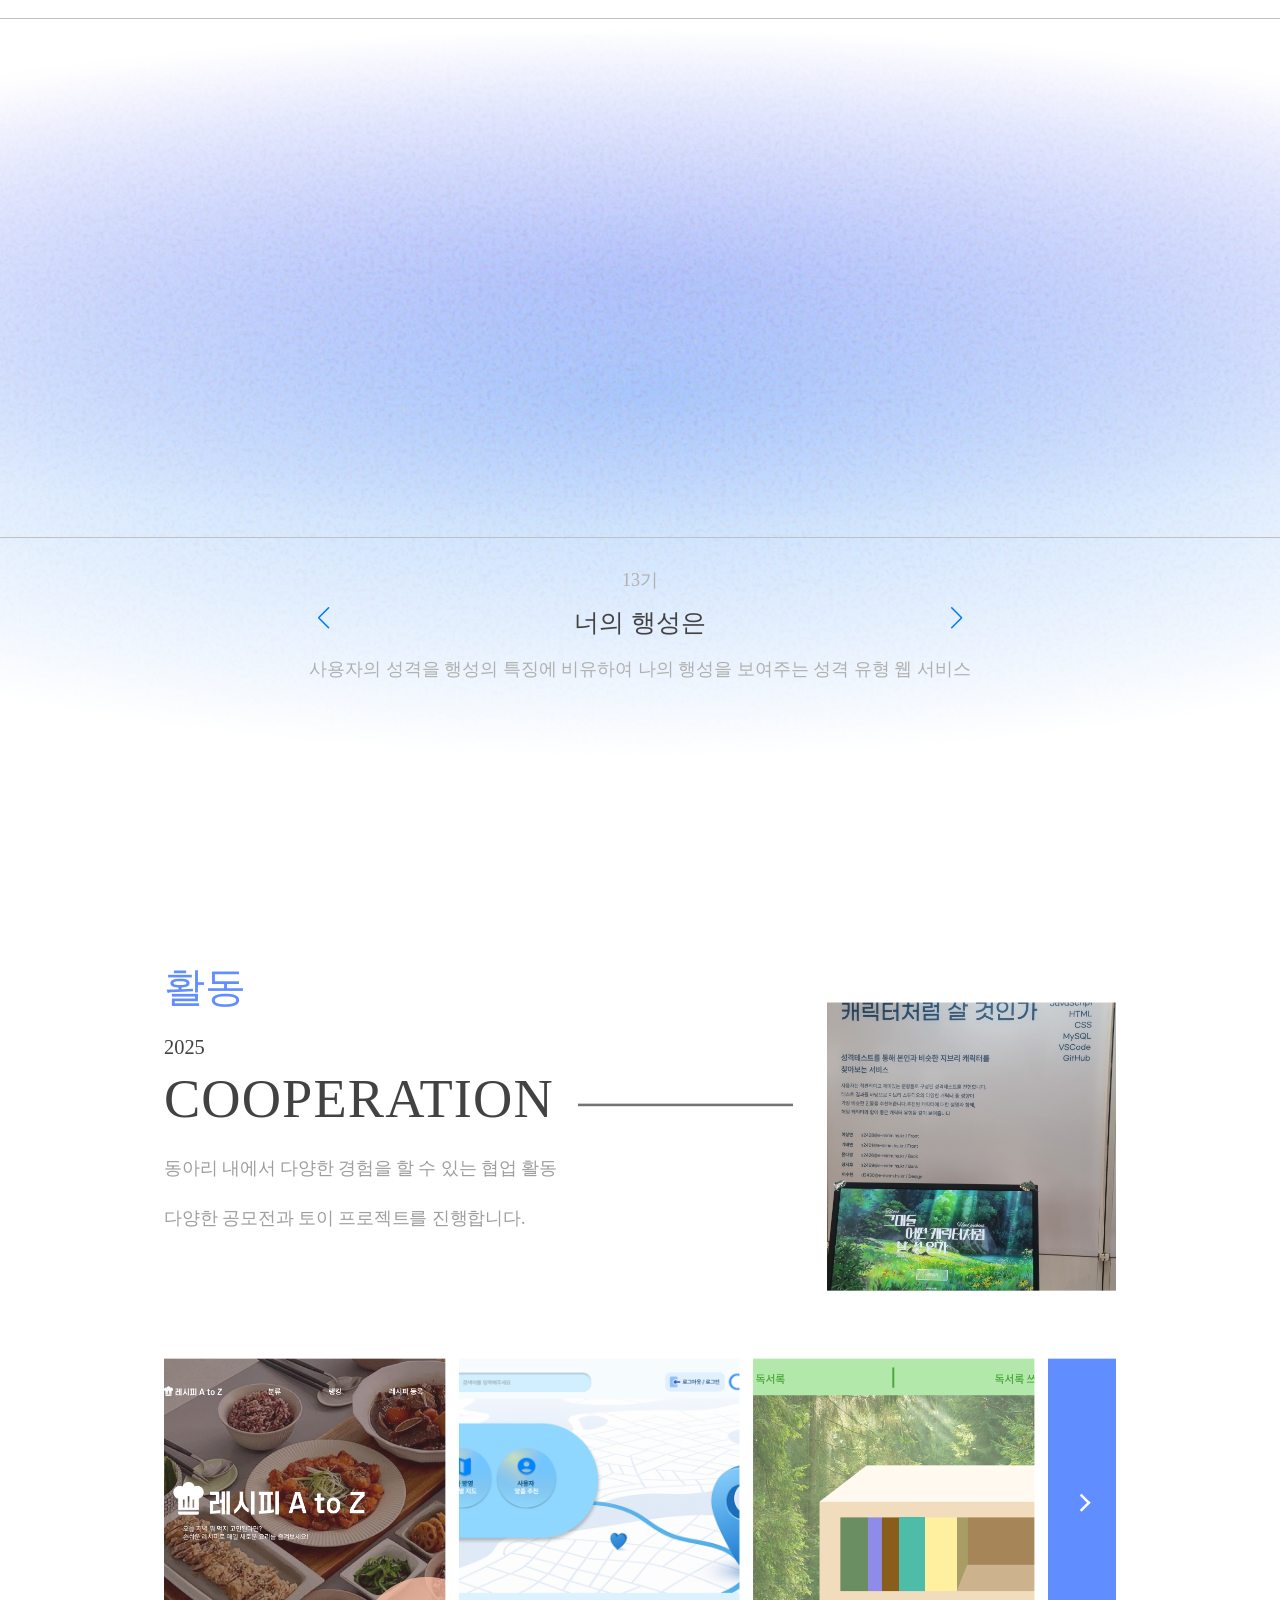
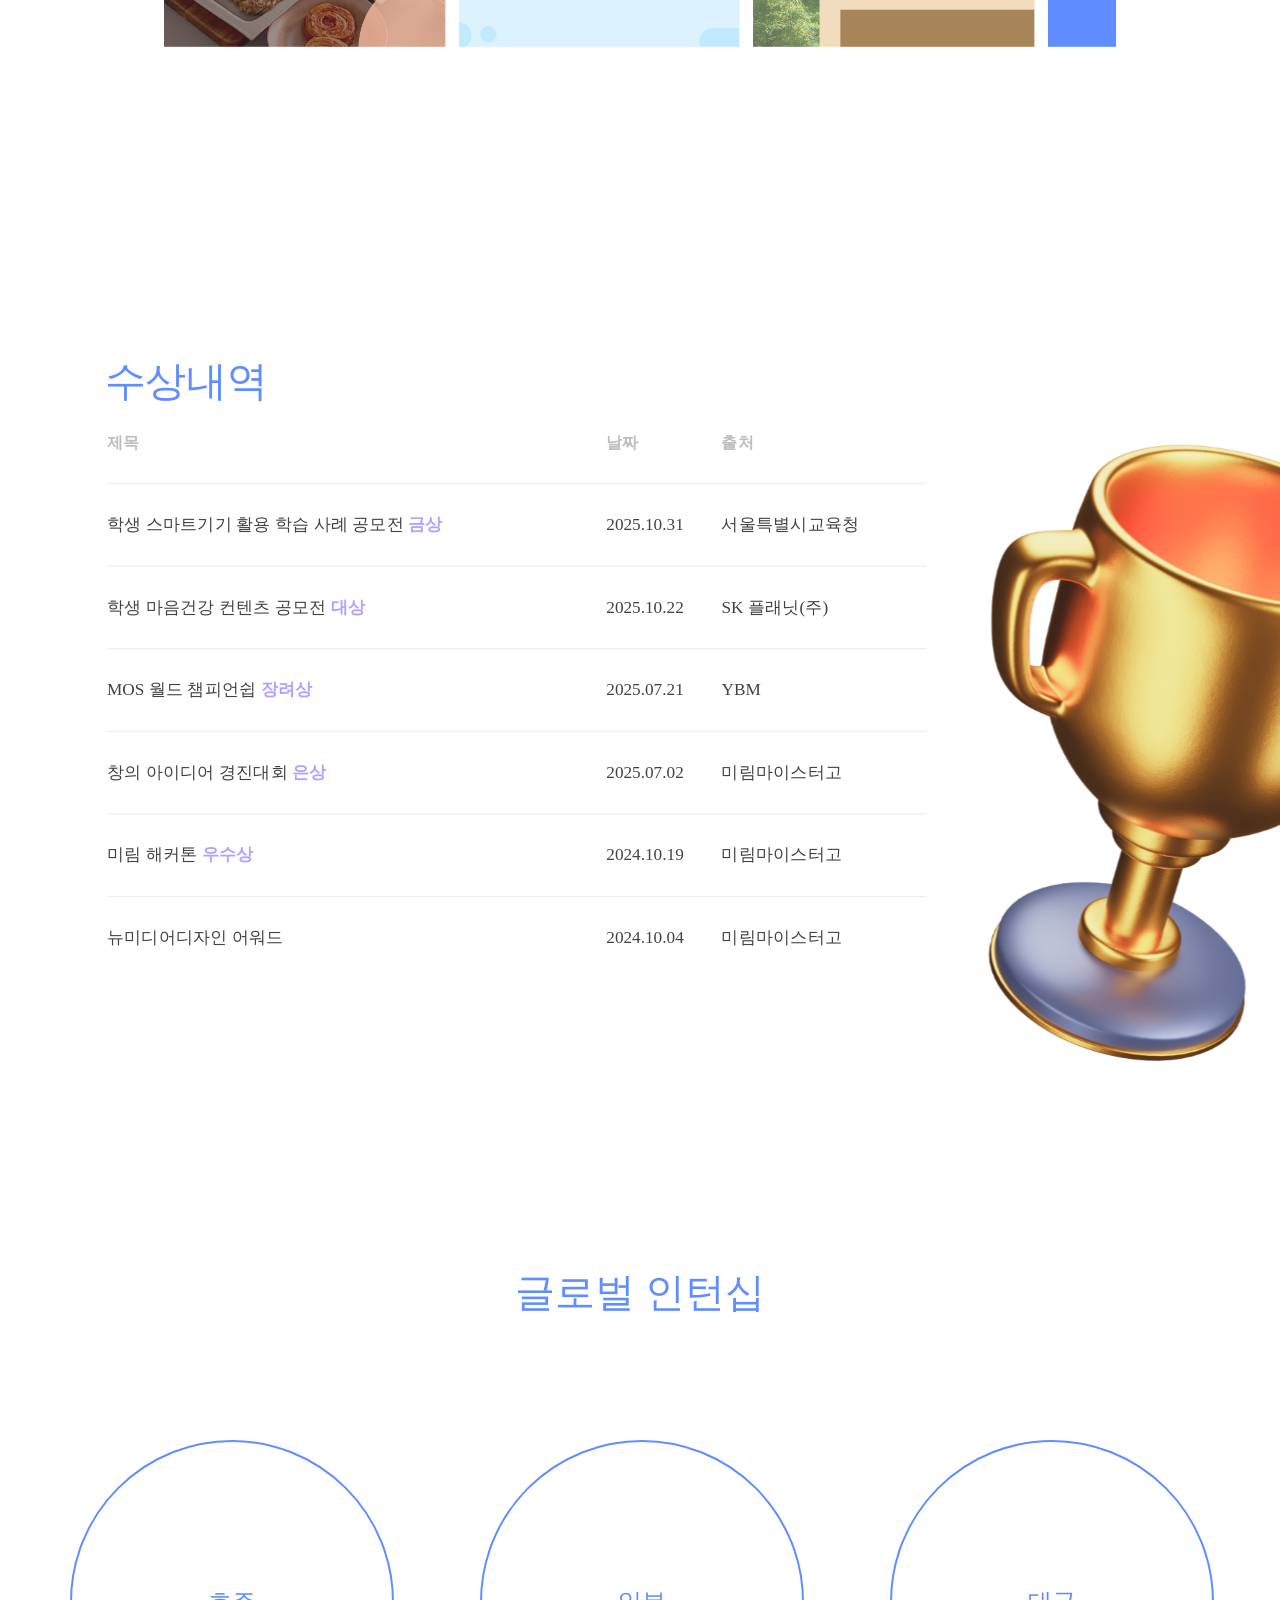
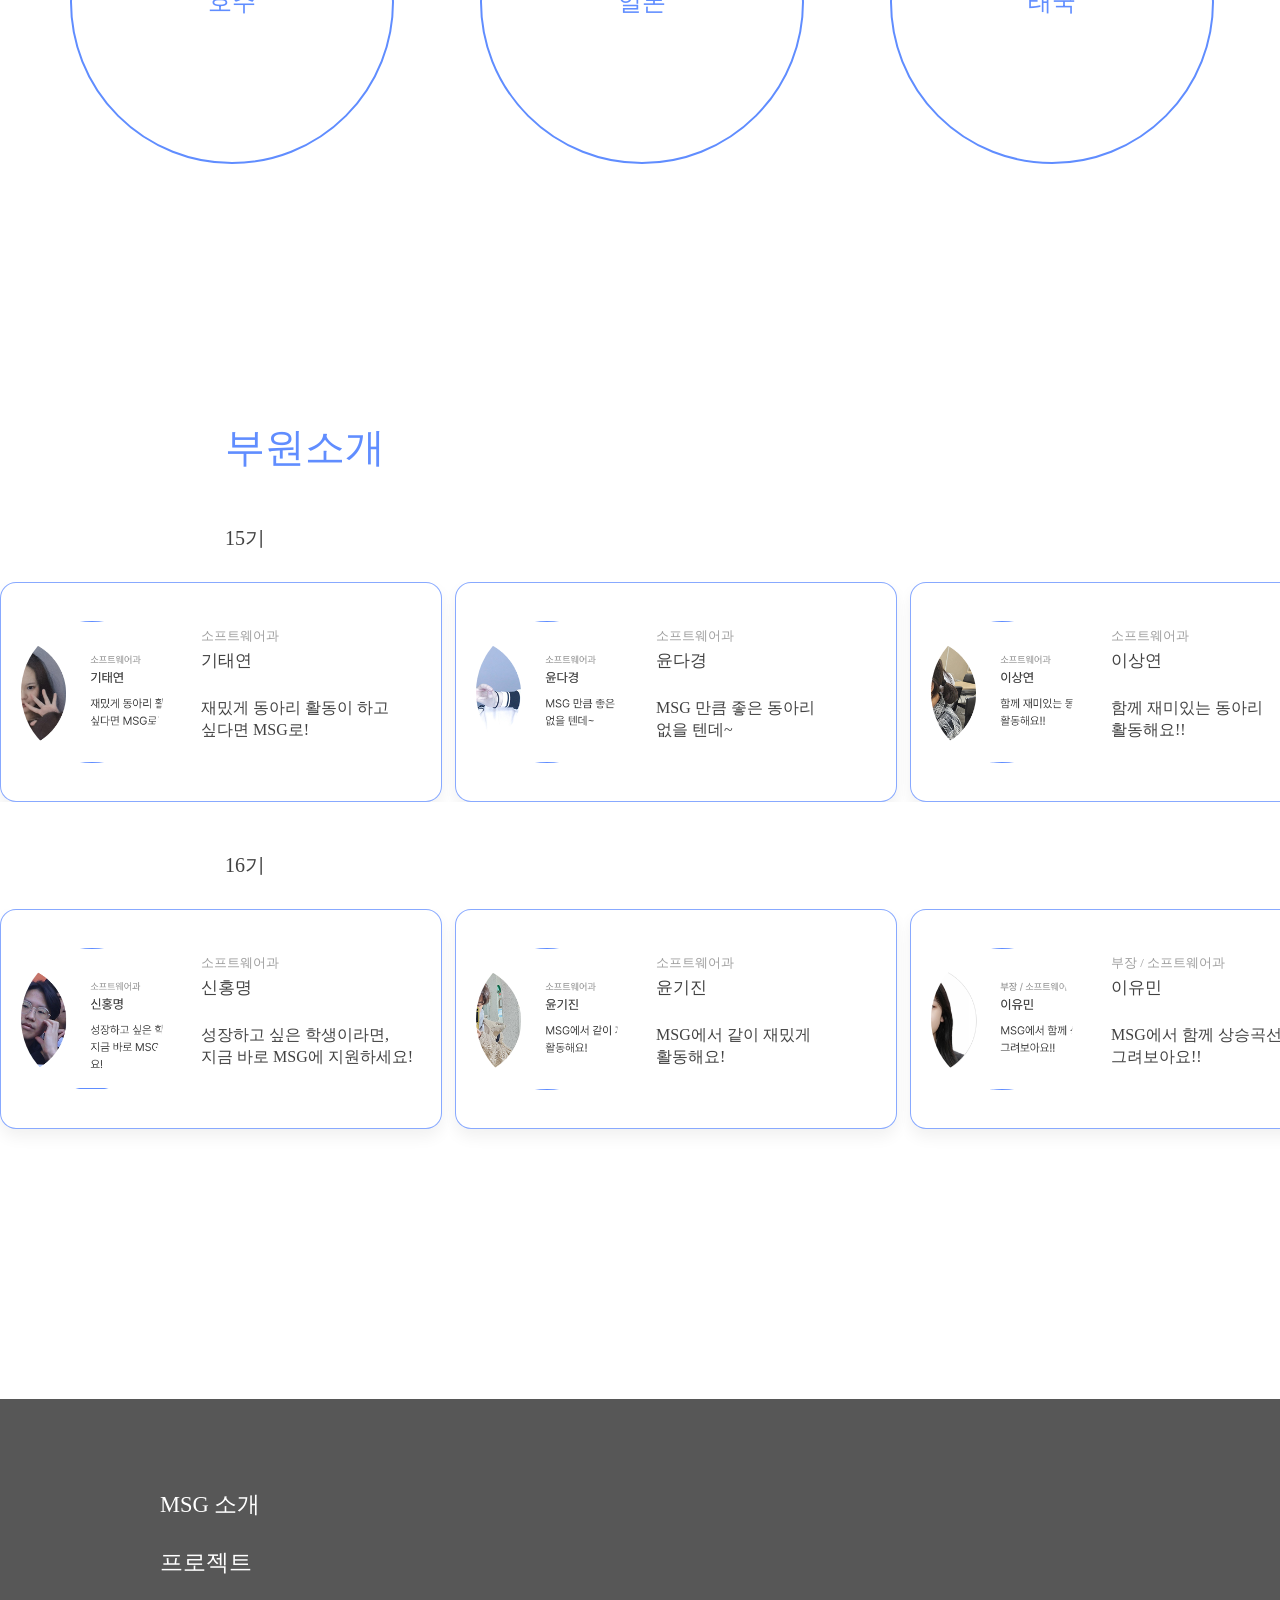
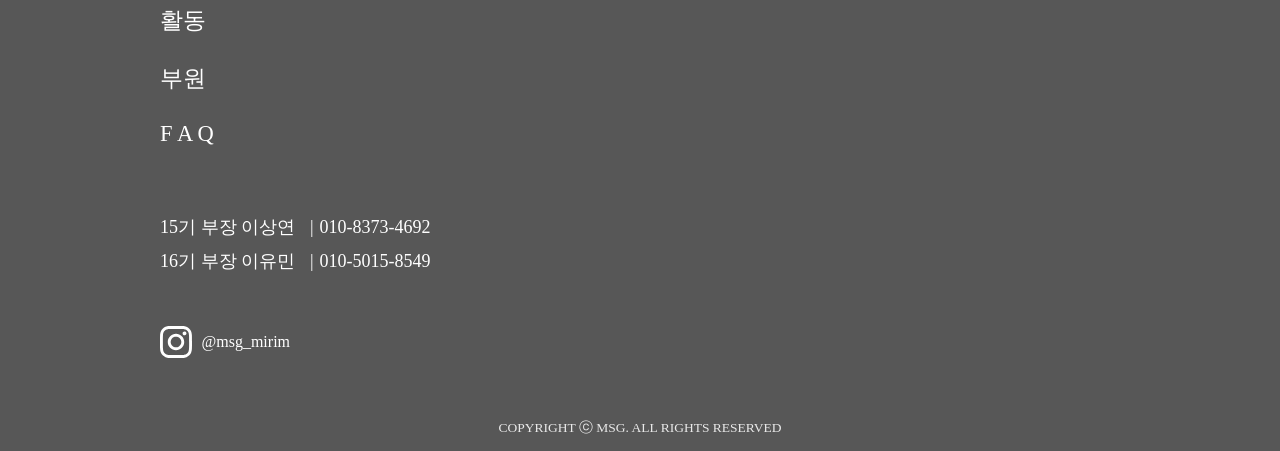
==== commit 0f9b2a57: "비행기 이미지 제거" ====
--- a/index.html
+++ b/index.html
@@ -12,13 +12,6 @@
   </head>
 
   <body>
-    <div id="mobile-notice">
-      <img src="./image/logo.svg" alt="로고" class="mobile-logo">
-        <h1>안내사항</h1>
-        <p>이 사이트는 콘텐츠 특성 상<br>
-            모바일을 지원하지 않습니다.<br>
-            PC에서 만나요!</p>
-    </div>
     <!-- header -->
     <header>
       <img src="./image/logo.png" class="header-logo" alt="logo" />
@@ -61,6 +54,10 @@
       </div>
     </div>
 
+    <!-- <button class="floating" onclick="goToPage()">
+      <p>지원하기</p>
+    </button> -->
+
     <main class="main">
       <div class="content-banner">
         <img
@@ -95,6 +92,7 @@
           class="banner-06"
           alt="banner-deco"
         />
+
         <img
           src="./image/index/banner-deco-12.svg"
           class="banner-12"
@@ -105,6 +103,43 @@
           class="banner-13"
           alt="banner-deco"
         />
+
+
+        <!-- <img
+          src="./image/index/banner-deco-02.png"
+          class="banner-02"
+          alt="banner-deco"
+        />
+        <img
+          src="./image/index/banner-deco-03.png"
+          class="banner-03"
+          alt="banner-deco"
+        />
+        <img
+          src="./image/index/banner-deco-04.png"
+          class="banner-04"
+          alt="banner-deco"
+        />
+        <img
+          src="./image/index/banner-deco-05.png"
+          class="banner-05"
+          alt="banner-deco"
+        />
+        <img
+          src="./image/index/banner-deco-09.png"
+          class="banner-09"
+          alt="banner-deco"
+        />
+        <img
+          src="./image/index/banner-deco-10.png"
+          class="banner-10"
+          alt="banner-deco"
+        />
+        <img
+          src="./image/index/banner-deco-11.png"
+          class="banner-11"
+          alt="banner-deco"
+        /> -->
       </div>
     </main>
 
@@ -268,7 +303,6 @@
         <div class="award-left">
           <div class="reward-title">수상내역</div>
   
-          <div class="reward-sub">아래로 스크롤 ↓</div>
           <div class="reward-scrollArea">
             <table class="reward-list">
               <thead>
@@ -291,9 +325,6 @@
     </section>
     
     <h2 class="global-title">글로벌 인턴십</h2>
-      <div class="global-plane">
-        <img src="./image/plane.svg" alt="plane" />
-      </div>
       <div class="global-row">
 
         <div class="global-card">
--- a/css/index.css
+++ b/css/index.css
@@ -789,22 +789,6 @@
 :root{
   --blue:#608DFF;
 }
-
-.global-plane {
-  position: relative; /* 위치 조절을 위한 기준점 설정 */
-  width: 100%;        /* 부모 너비 */
-}
-
-.global-plane img {
-  position: absolute; /* 원하는 곳으로 자유롭게 이동 가능 */
-  width: 1410px;        /* 10px은 너무 작아서 안 보일 수 있으니 조절해보세요 */
-  height: auto;
-  top: 50px;         
-  left: 45px;
-  
-  z-index: 1;         /* 다른 요소보다 위(혹은 아래)로 보낼 때 조정 */
-}
-
 
 .global-title{
   margin-top: 170px;
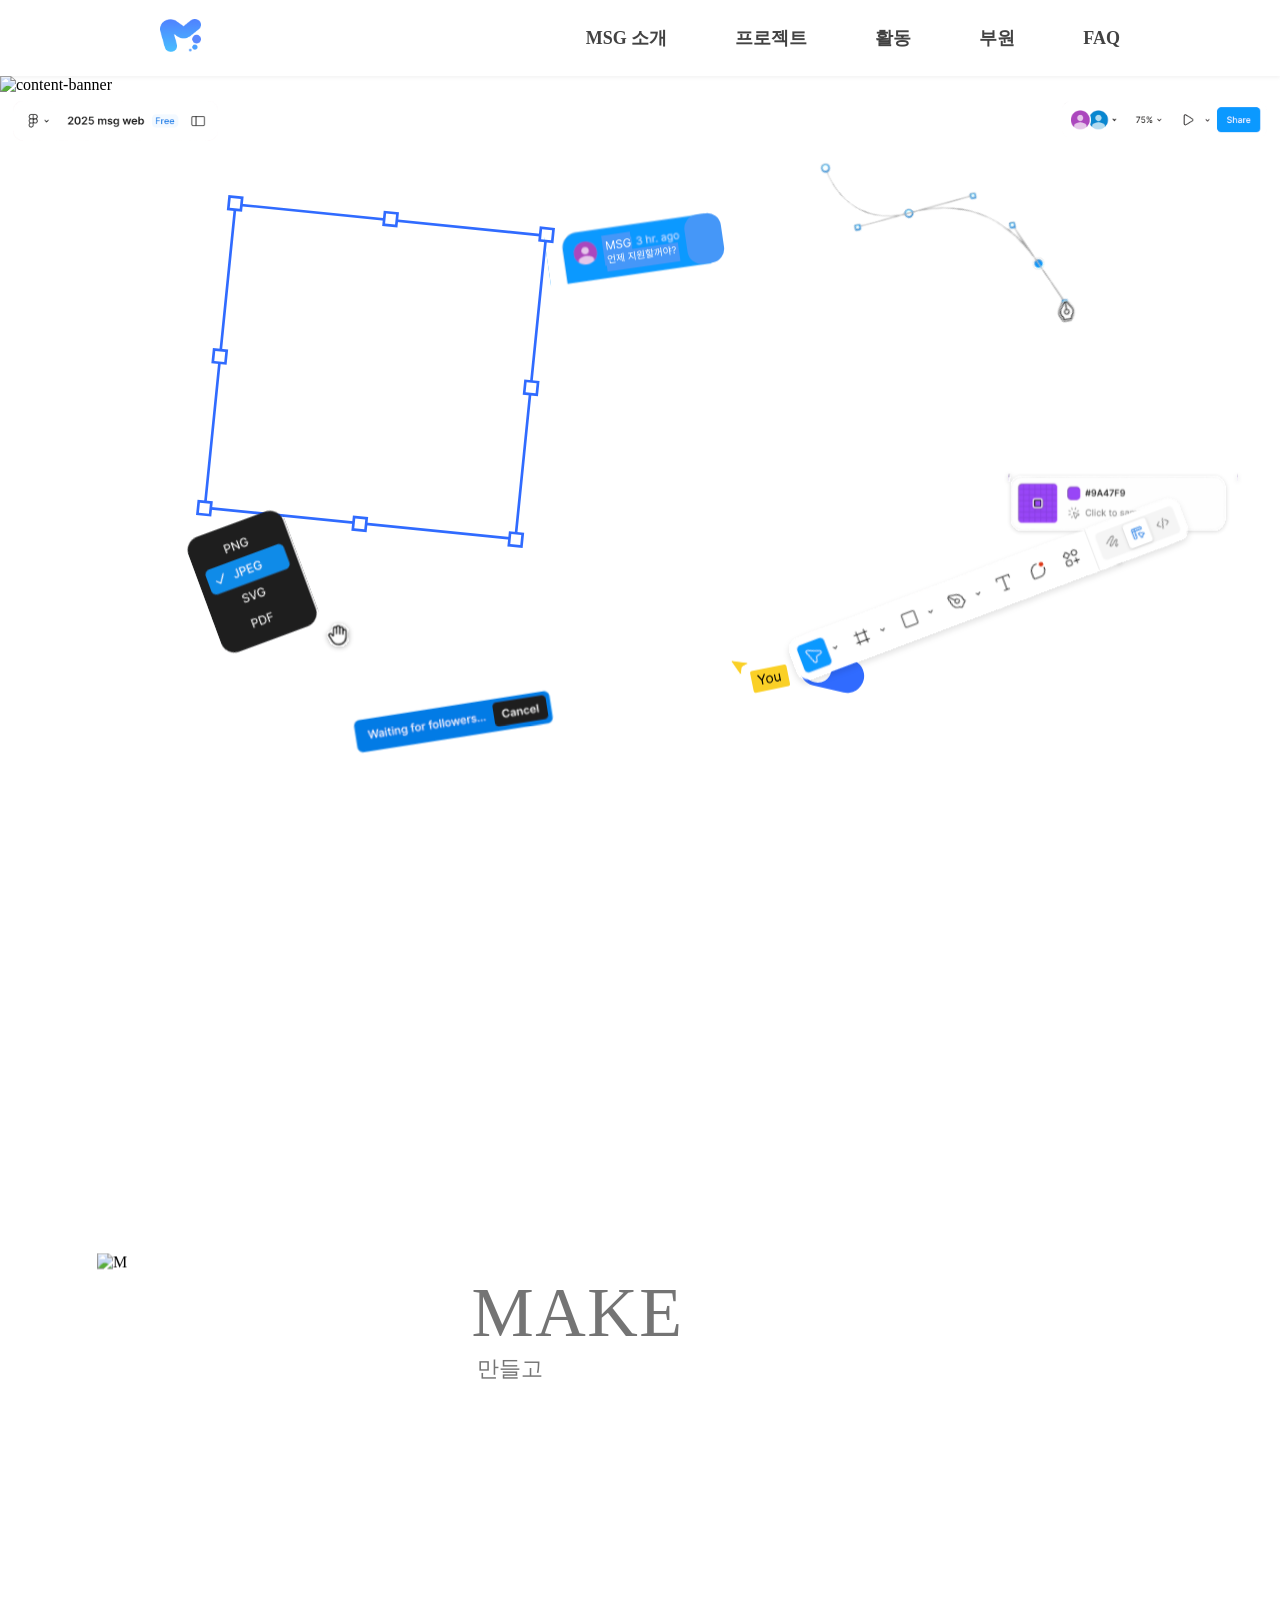
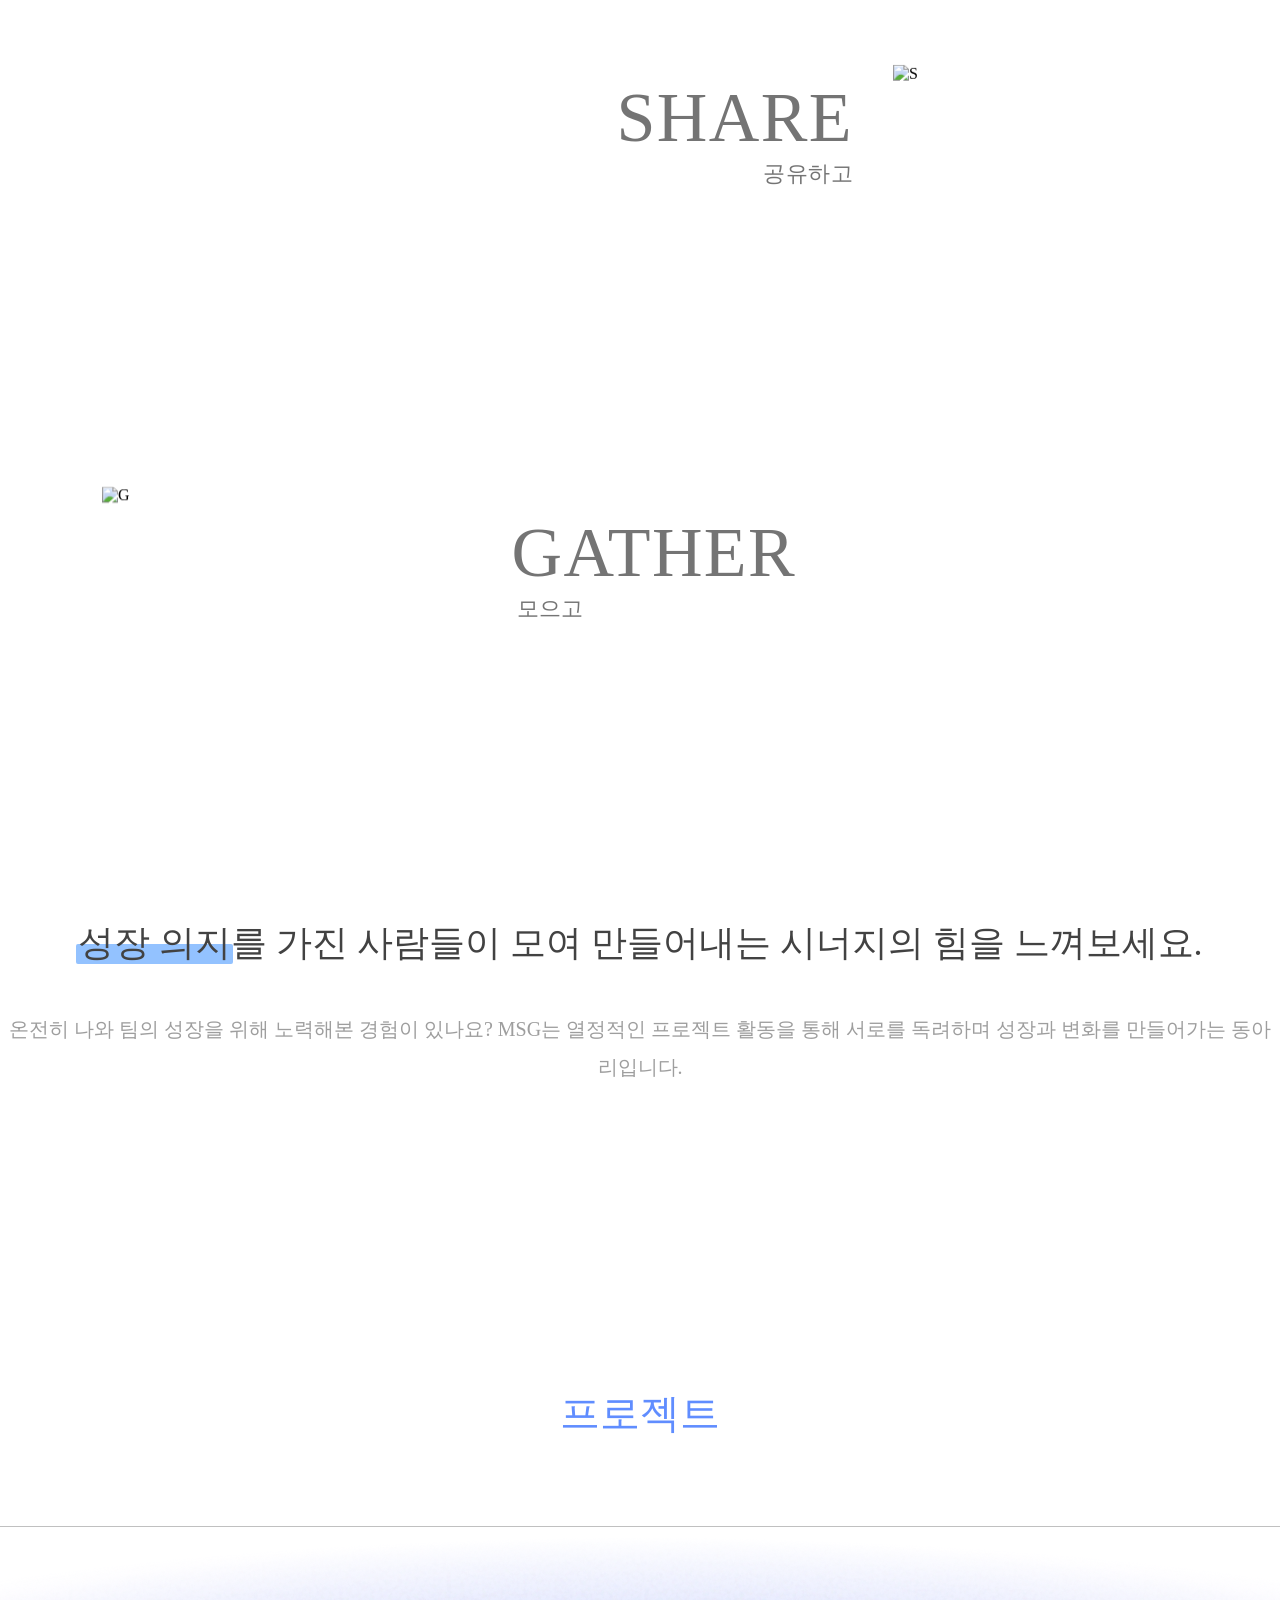
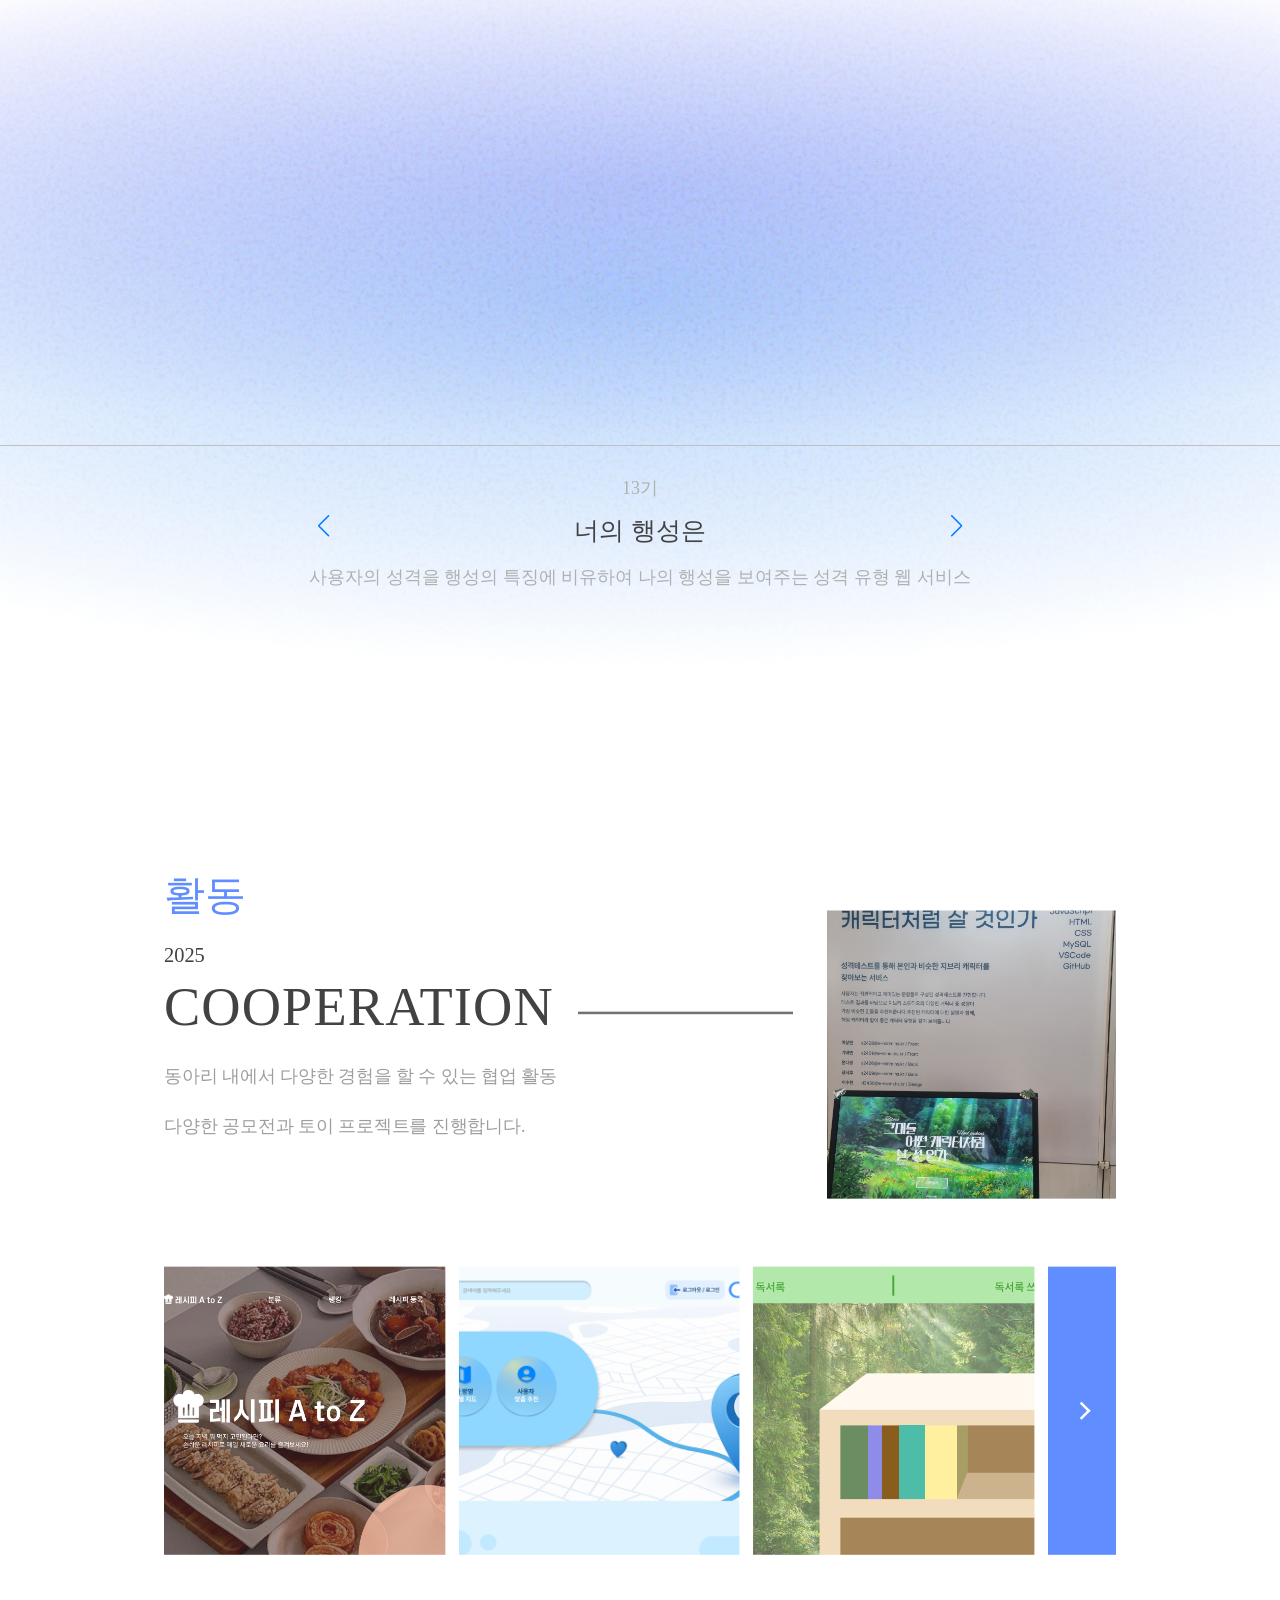
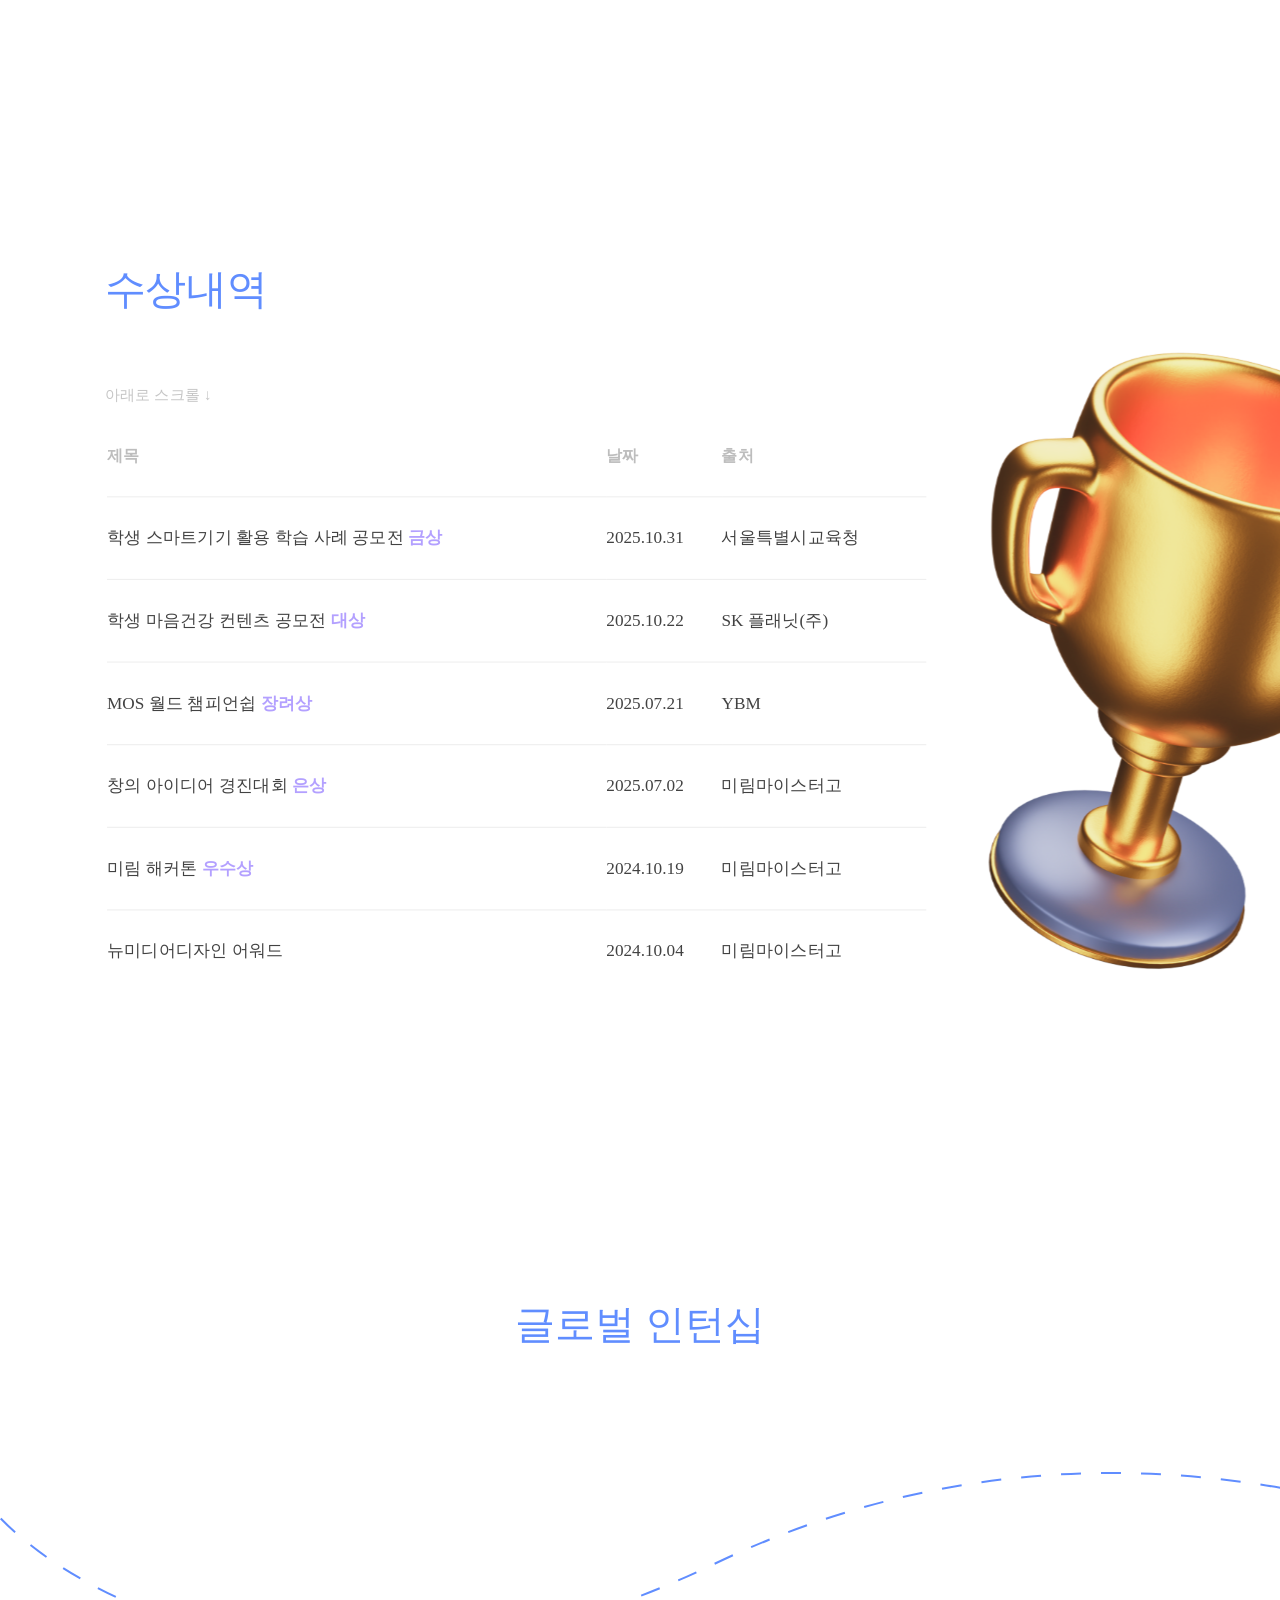
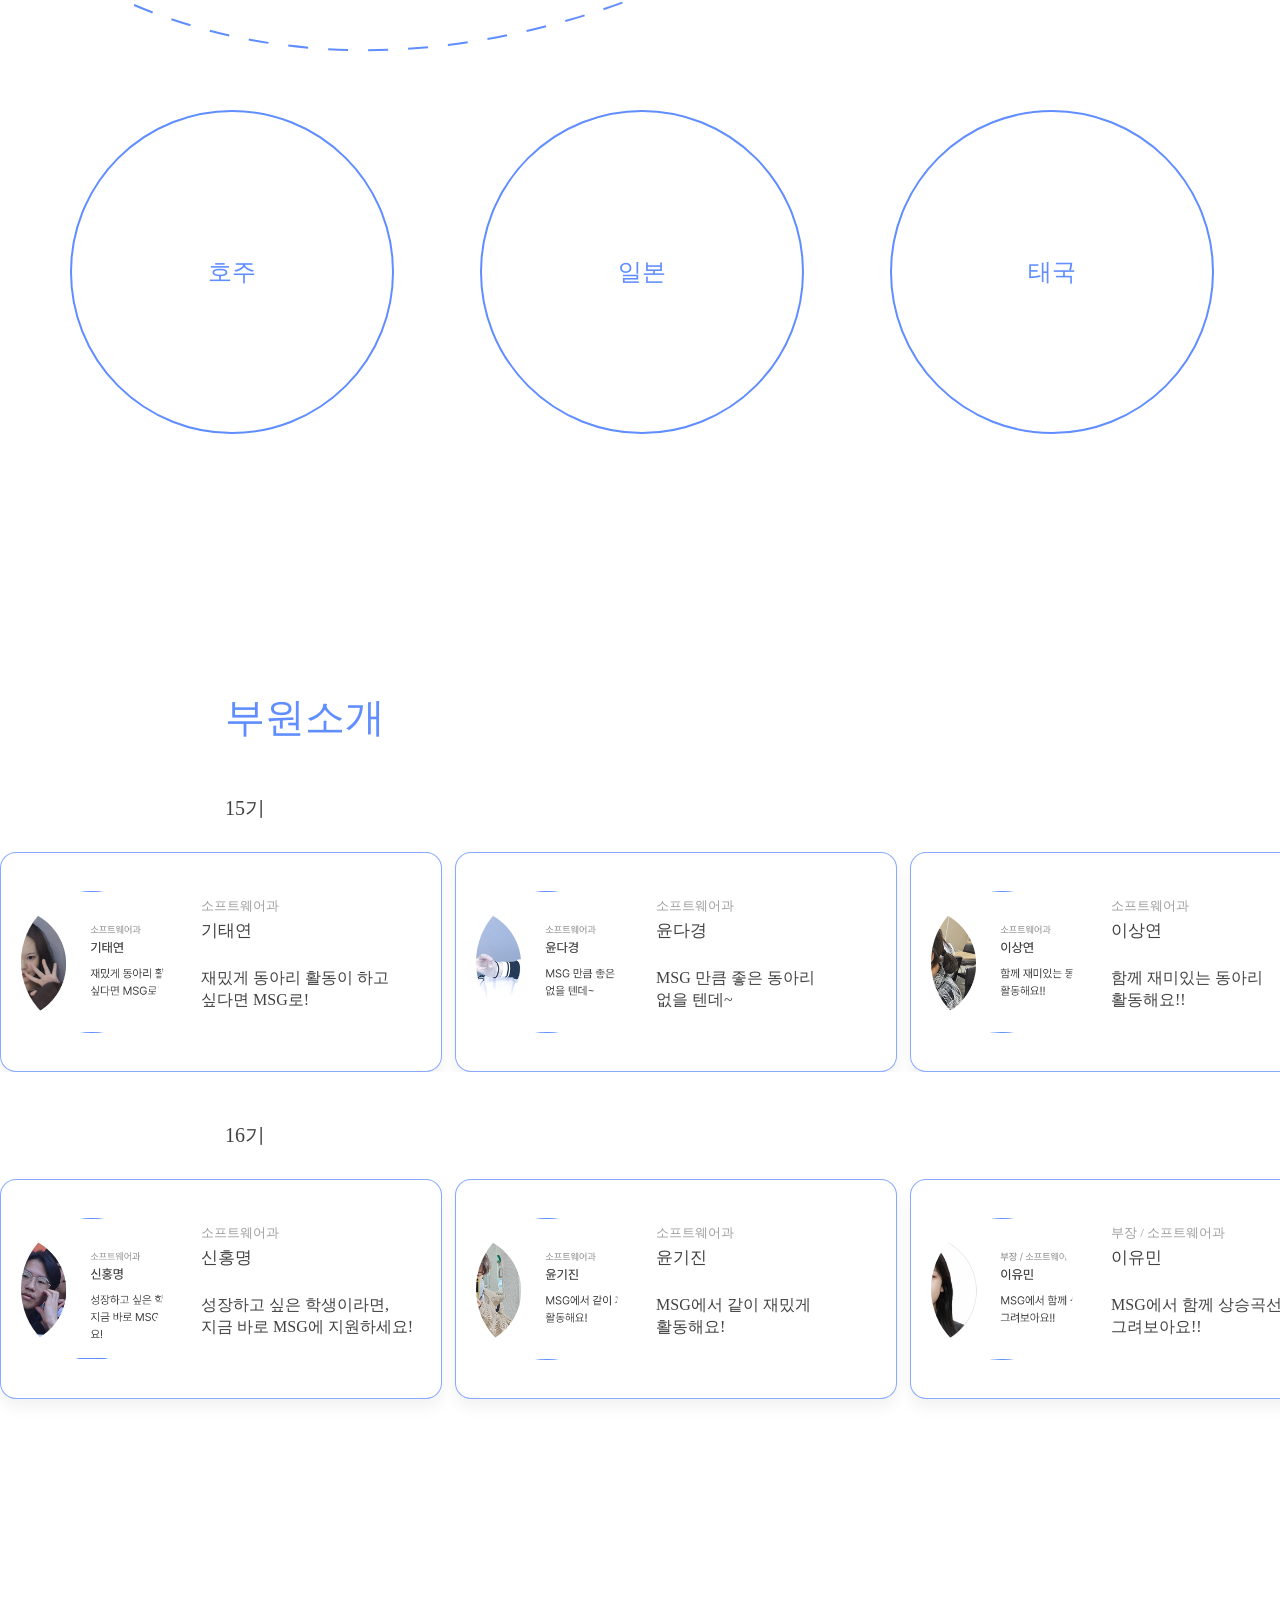
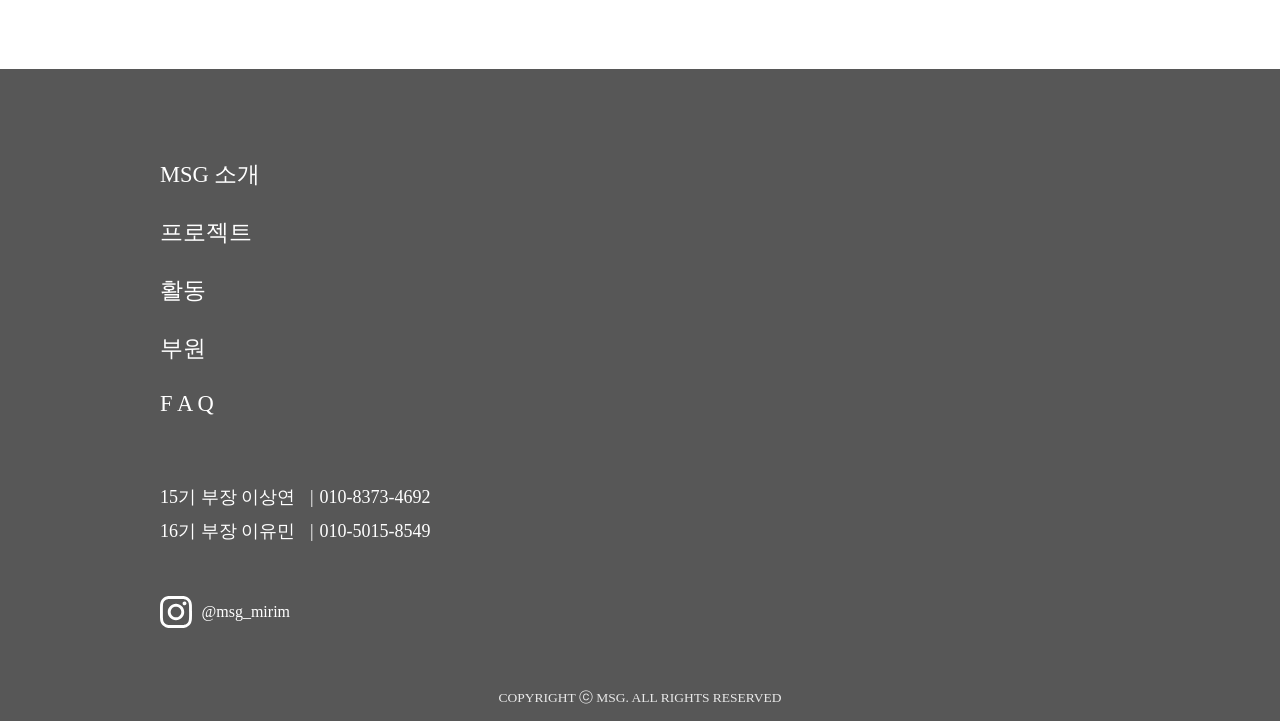
==== commit 4da50f70: "Merge pull request #28 from sangyeon08/main PR" ====
--- a/index.html
+++ b/index.html
@@ -12,9 +12,18 @@
   </head>
 
   <body>
+    <div id="mobile-notice">
+      <img src="./image/logo.svg" alt="로고" class="mobile-logo">
+        <h1>안내사항</h1>
+        <p>이 사이트는 콘텐츠 특성 상<br>
+            모바일을 지원하지 않습니다.<br>
+            PC에서 만나요!</p>
+    </div>
     <!-- header -->
     <header>
-      <img src="./image/logo.png" class="header-logo" alt="logo" />
+      <a href="#" class="header-logo-link" id="header-logo-link" aria-label="첫 화면으로">
+        <img src="./image/logo.png" class="header-logo" alt="MSG 로고" />
+      </a>
 
       <button class="menu-toggle">
         <img src="./image/header-button.svg" class="toggle" />
@@ -54,10 +63,6 @@
       </div>
     </div>
 
-    <!-- <button class="floating" onclick="goToPage()">
-      <p>지원하기</p>
-    </button> -->
-
     <main class="main">
       <div class="content-banner">
         <img
@@ -92,7 +97,6 @@
           class="banner-06"
           alt="banner-deco"
         />
-
         <img
           src="./image/index/banner-deco-12.svg"
           class="banner-12"
@@ -103,43 +107,6 @@
           class="banner-13"
           alt="banner-deco"
         />
-
-
-        <!-- <img
-          src="./image/index/banner-deco-02.png"
-          class="banner-02"
-          alt="banner-deco"
-        />
-        <img
-          src="./image/index/banner-deco-03.png"
-          class="banner-03"
-          alt="banner-deco"
-        />
-        <img
-          src="./image/index/banner-deco-04.png"
-          class="banner-04"
-          alt="banner-deco"
-        />
-        <img
-          src="./image/index/banner-deco-05.png"
-          class="banner-05"
-          alt="banner-deco"
-        />
-        <img
-          src="./image/index/banner-deco-09.png"
-          class="banner-09"
-          alt="banner-deco"
-        />
-        <img
-          src="./image/index/banner-deco-10.png"
-          class="banner-10"
-          alt="banner-deco"
-        />
-        <img
-          src="./image/index/banner-deco-11.png"
-          class="banner-11"
-          alt="banner-deco"
-        /> -->
       </div>
     </main>
 
@@ -183,16 +150,15 @@
       </div>
     </section>
 
-    <div class="content-desc">
+    <div class="content-desc" id="content-desc">
       <h2>
-        <span class="highlight">성장 의지</span>를 가진 사람들이 모여<br />
-        만들어내는 시너지의 힘을 느껴보세요.
+        <span class="content-desc-line"><span class="highlight">성장 의지</span>를 가진 사람들이 모여</span>
+        <span class="content-desc-line">만들어내는 시너지의 힘을 느껴보세요.</span>
       </h2>
-    
       <p>
-        온전히 나와 팀의 성장을 위해 노력해본 경험이 있나요?<br />
-        MSG는 열정적인 프로젝트 활동을 통해 서로를 독려하며<br />
-        성장과 변화를 만들어가는 동아리입니다.
+        <span class="content-desc-line">온전히 나와 팀의 성장을 위해 노력해본 경험이 있나요?</span>
+        <span class="content-desc-line">MSG는 열정적인 프로젝트 활동을 통해 서로를 독려하며</span>
+        <span class="content-desc-line">성장과 변화를 만들어가는 동아리입니다.</span>
       </p>
     </div>
 
@@ -303,6 +269,7 @@
         <div class="award-left">
           <div class="reward-title">수상내역</div>
   
+          <div class="reward-sub"><span>아래로 스크롤</span> <span class="scroll-hint-arrow" aria-hidden="true">↓</span></div>
           <div class="reward-scrollArea">
             <table class="reward-list">
               <thead>
@@ -325,6 +292,9 @@
     </section>
     
     <h2 class="global-title">글로벌 인턴십</h2>
+      <div class="global-plane">
+        <img src="./image/plane.svg" alt="plane" />
+      </div>
       <div class="global-row">
 
         <div class="global-card">
@@ -491,29 +461,29 @@
     </section>
     <!-- footer -->
     <footer>
-      <div class="footer-menu">
-        <ul>
-          <li>
-            <a href="#" class="footer-menu-item" id="footer-logo-text">MSG 소개</a>
-            <a href="#section-project" class="footer-menu-item" id="footer-project">프로젝트</a>
-            <a href="#section-activity" class="footer-menu-item" id="footer-activity">활동</a>
-            <a href="#section-member" class="footer-menu-item" id="footer-member">부원</a>
-            <a href="./FAQ.html" class="footer-menu-item">F A Q</a>
-          </li>
-        </ul>
-      </div>
-      <div class="footer-connect">
-        <a class="president" href="https://www.instagram.com/slee_0115/"
-          >15기 부장 이상연</a
-        >010-8373-4692
-        <br />
-        <a class="president" href="https://www.instagram.com/minn__nnii/"
-          >16기 부장 이유민</a
-        >010-5015-8549
-      </div>
-      <div class="footer-instagram">
-        <img src="./image/instagram.svg" alt="인스타그램" />
-        <a href="https://www.instagram.com/msg_mirim/">@msg_mirim</a>
+      <div class="footer-inner">
+        <div class="footer-menu">
+          <ul>
+            <li>
+              <a href="#" class="footer-menu-item" id="footer-logo-text">MSG 소개</a>
+              <a href="#section-project" class="footer-menu-item" id="footer-project">프로젝트</a>
+              <a href="#section-activity" class="footer-menu-item" id="footer-activity">활동</a>
+              <a href="#section-member" class="footer-menu-item" id="footer-member">부원</a>
+              <a href="./FAQ.html" class="footer-menu-item">F A Q</a>
+            </li>
+          </ul>
+        </div>
+        <div class="footer-right">
+          <div class="footer-connect">
+            <a class="president" href="https://www.instagram.com/slee_0115/">15기 부장 이상연</a>010-8373-4692
+            <br />
+            <a class="president" href="https://www.instagram.com/minn__nnii/">16기 부장 이유민</a>010-5015-8549
+          </div>
+          <div class="footer-instagram">
+            <img src="./image/instagram.svg" alt="인스타그램" />
+            <a href="https://www.instagram.com/msg_mirim/">@msg_mirim</a>
+          </div>
+        </div>
       </div>
       <div class="footer-copyright">COPYRIGHT ⓒ MSG. ALL RIGHTS RESERVED</div>
     </footer>
